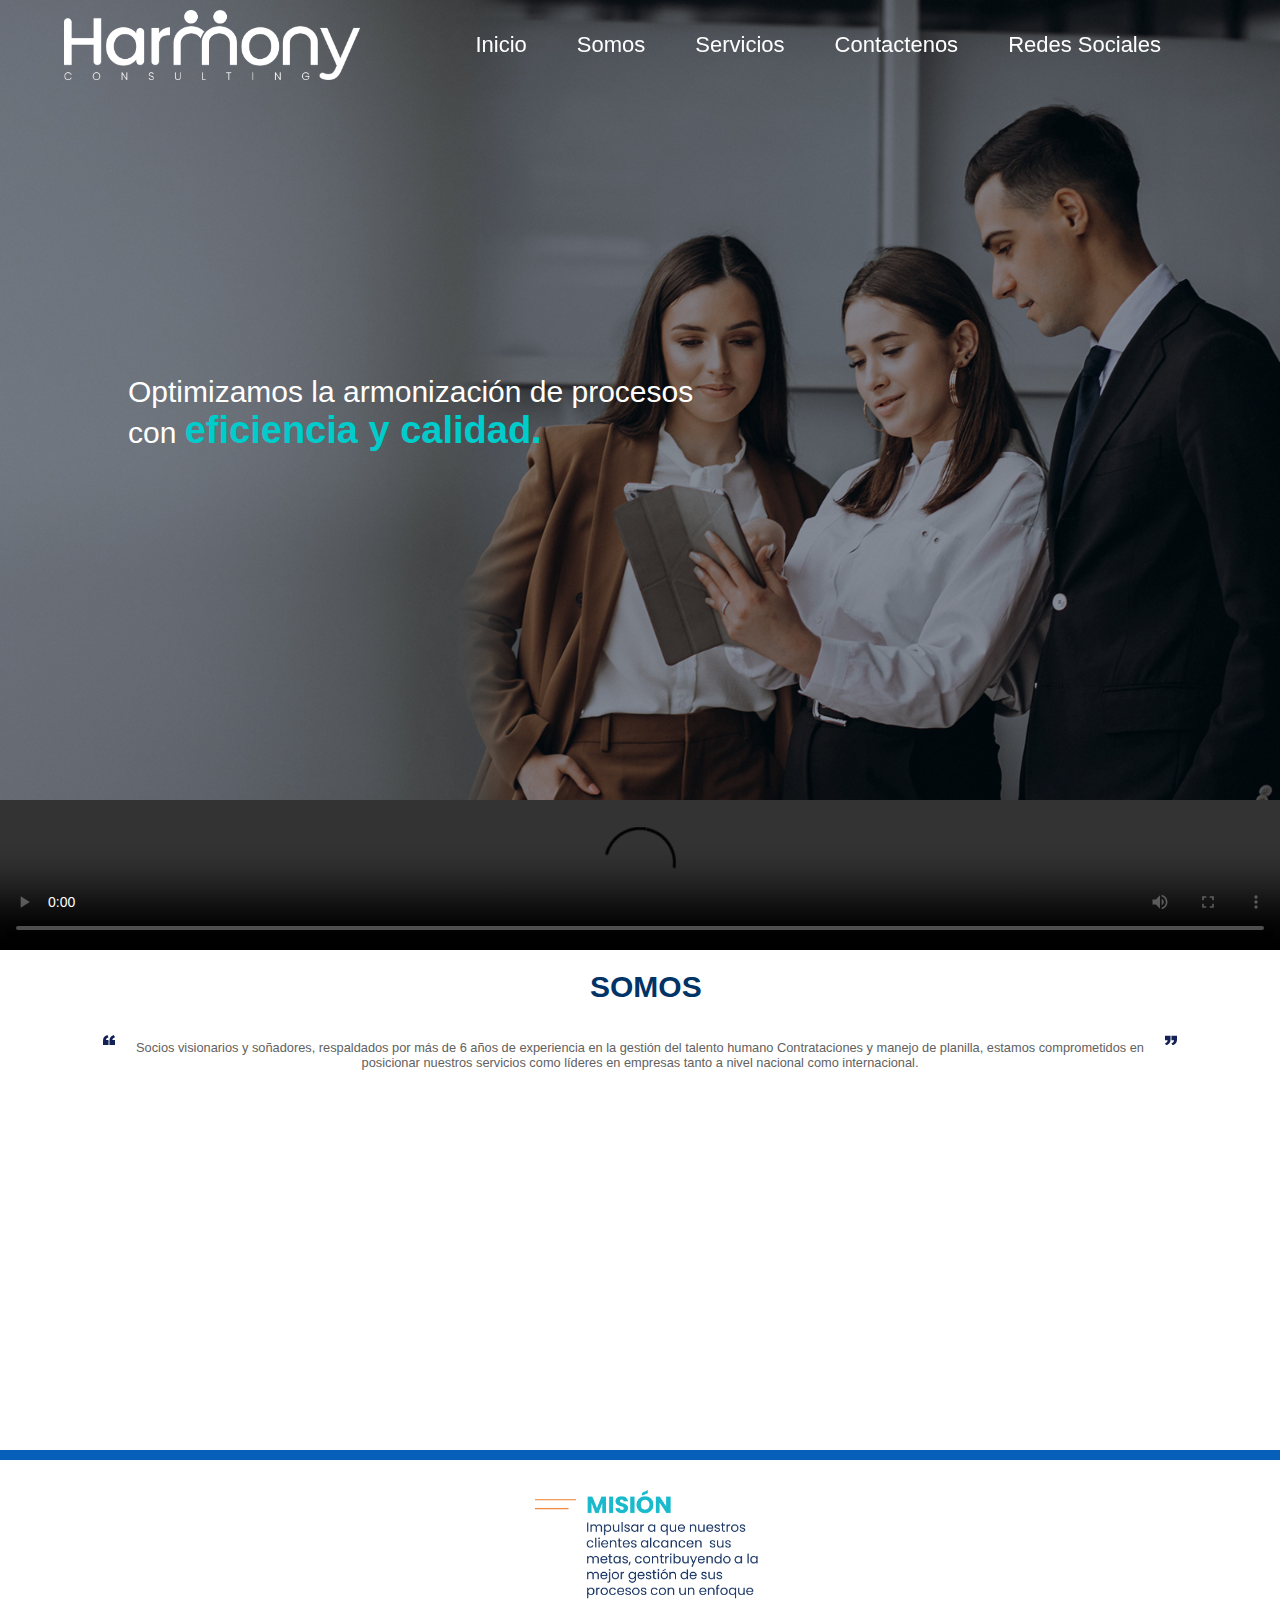
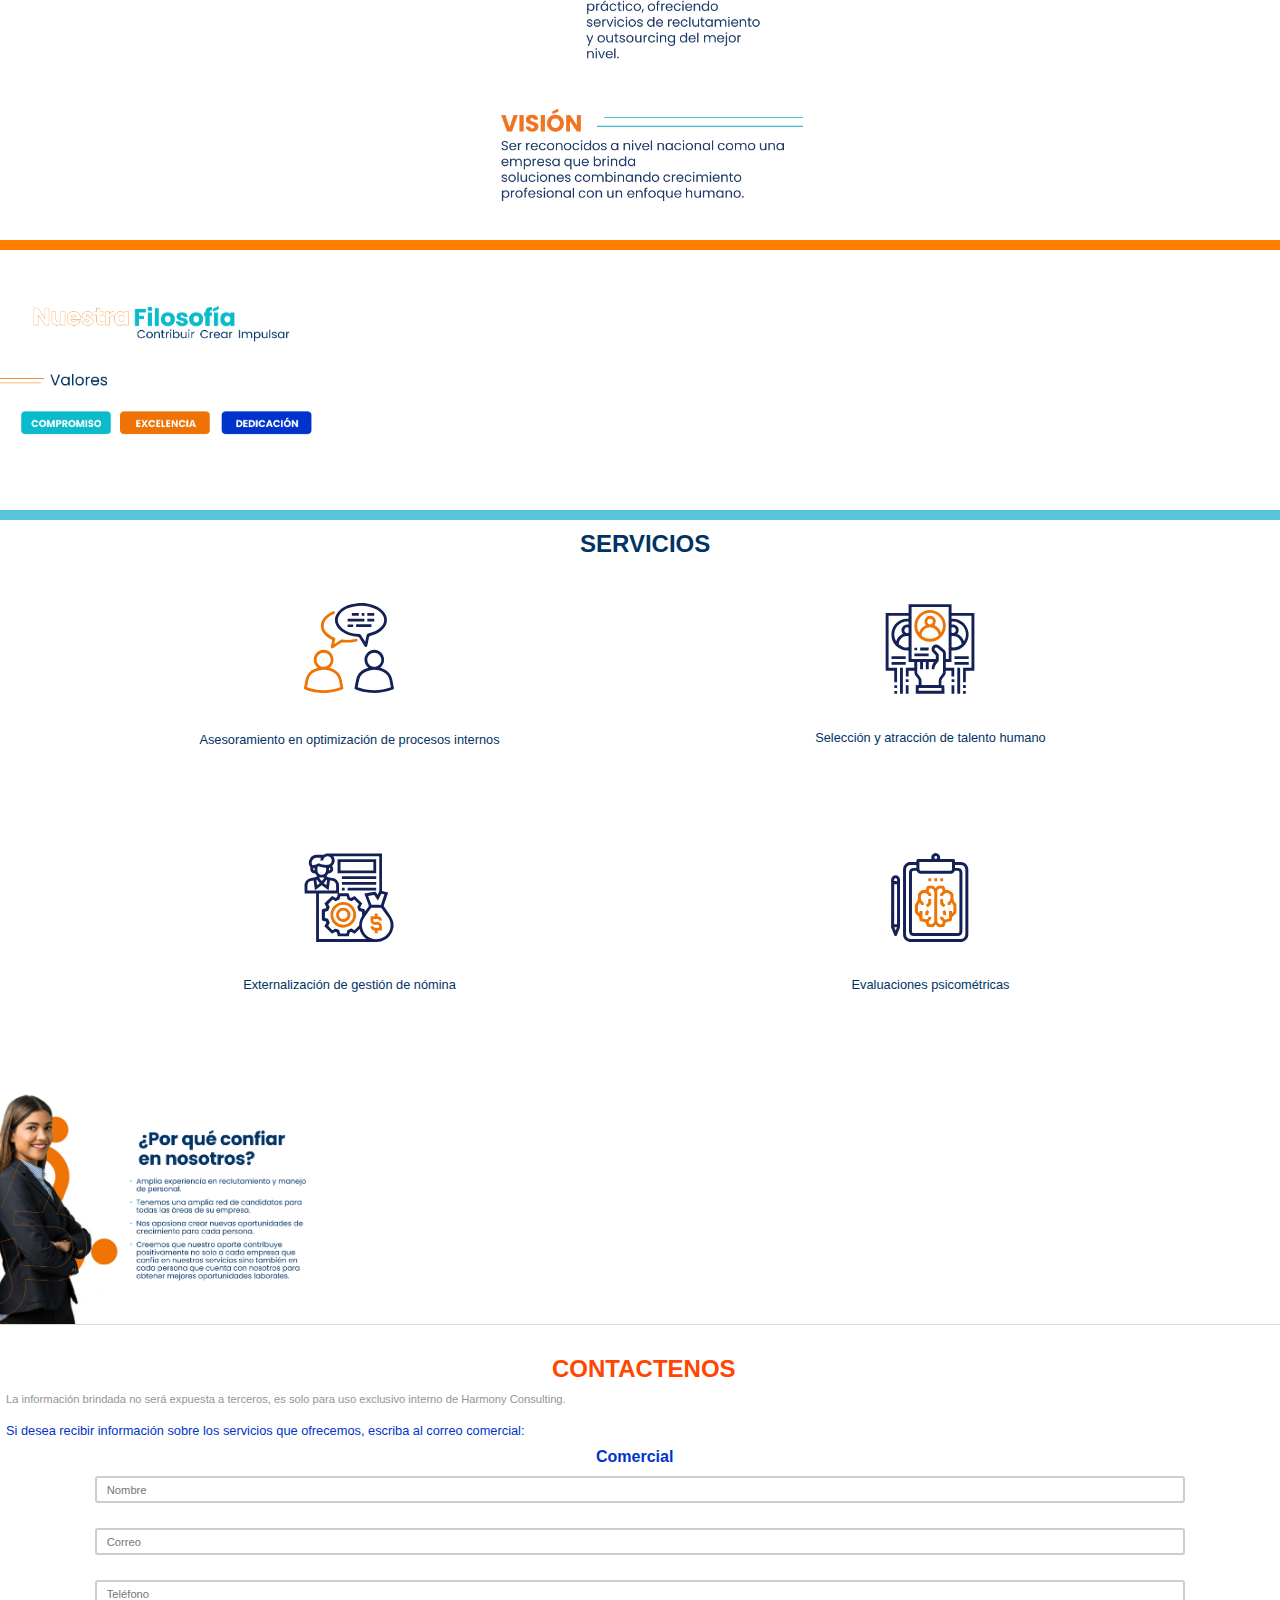
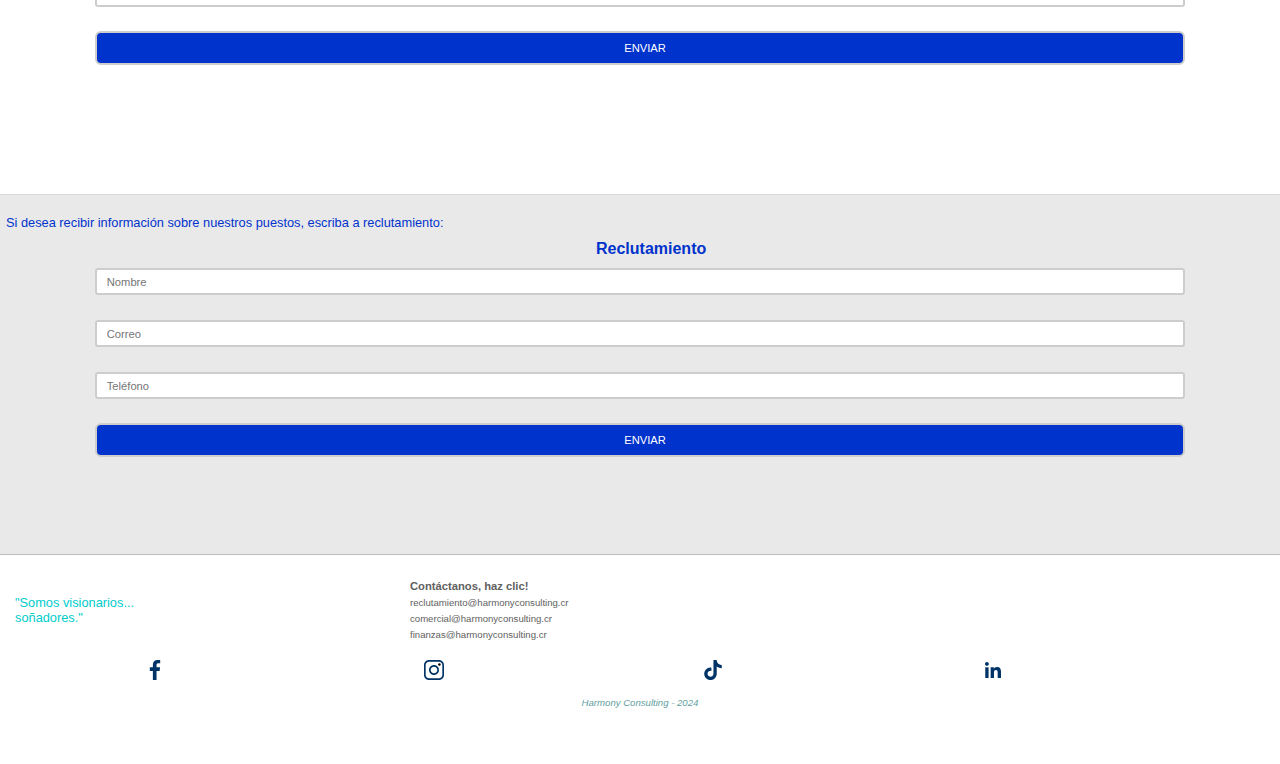
==== index.html @ 9d4e80e6 "320px done" ====
<!DOCTYPE html>
<html lang="es">
<head>
     <meta charset="UTF-8">
     <meta name="viewport" content="width=device-width, initial-scale=1.0">

     <link rel="stylesheet" type="text/css" href="./styles.css">
     
     <link rel="shortcut icon" href="./images/icon_color.png" />

     <title>Harmony Consulting</title>
</head>
<body>

     <header>
          <img src="./images/logo_white.png" class="logo" alt="logo">
          <input type="checkbox" id="menu" onclick="clickItem()">
          <label for="menu">
               <img src="./svg/menu_white.svg" class="menu-icon" onclick="clickItem()">
          </label>
          <ul id="menu_items"" class="menu">
               <a class="ref" href="#banner" onclick="toggle()">
                    <li class="item">Inicio</li>
               </a>
               
               <a class="ref" href="#we_are" onclick="toggle()">
                    <li class="item">Somos</li>
               </a>

               <a class="ref" href="#services" onclick="toggle()">
                    <li class="item">Servicios</li>
               </a>

               <a class="ref" href="#contact_us" onclick="toggle()">
                    <li class="item">Contactenos</li>
               </a>

               <a class="ref" href="#footer" onclick="toggle()">
                    <li class="item">Redes Sociales</li>
               </a>
          </ul>
     </header>

     <!-- ------------------------------------------------------------------------------------------ -->

     <section id="banner">
          <div class="banner">
               <p class="banner_text">
                    Optimizamos la armonización de procesos con 
                    <span>eficiencia y calidad.</span>
               </p>
          </div>
     </section>

     <!-- ------------------------------------------------------------------------------------------ -->

     <section id="video">
          <video width="100%" controls>
          <source src="./images/video.mp4" type="video/mp4">
          Your browser does not support HTML video.
          </video>
     </section>

     <!-- ------------------------------------------------------------------------------------------ -->

     <section id="we_are">
          <h2>SOMOS</h2>
          
          <div class="container_up">
               <img class="logo" src="./images/icon_color.png" alt="harmony_logo">
               <img src="./svg/quotes.svg" class="quote1">
               <div class="we_are_text">
                    <p>
                         Socios visionarios y soñadores, respaldados por más de 6 años
                         de experiencia en la gestión del talento humano Contrataciones y manejo 
                         de planilla, estamos comprometidos en posicionar nuestros servicios como 
                         líderes en empresas tanto a nivel nacional como internacional.
                    </p>
               </div>
               <img src="./svg/quotes.svg" class="quote2">
          </div>
          <div class="container_down">
               <img src="./images/happy_girl.png">
          </div>
     </section>

     <!-- ------------------------------------------------------------------------------------------ -->

     <section id="mission_vision">
          <div id="mission"></div>
          <div id="vision"></div>
     </section>

     <!-- ------------------------------------------------------------------------------------------ -->

     <section id="nuestra_filosofia">
          <div>
          </div>
     </section>

    <!-- ------------------------------------------------------------------------------------------ -->

     <section id="services">
          <h2>SERVICIOS</h2>
          <div class="service_container">
               <div class="service">
                    <div style="margin: auto;">
                         <img src="./svg/asesoramiento.svg" alt="asesoramiento">
                    </div>
                    <p>Asesoramiento en optimización de procesos internos</p>
               </div>
               <div class="service">
                    <img src="./svg/seleccion.svg" alt="seleccion">
                    <p>Selección y atracción de talento humano</p>
               </div>
               <div class="service">
                    <img src="./svg/nomina.svg" alt="nomina">
                    <p>Externalización de gestión de nómina</p>
               </div>
               <div class="service">
                    <img src="./svg/evaluacion.svg" alt="evaluacion">
                    <p>Evaluaciones psicométricas</p>
               </div>
          </div>
     </section>

     <!-- ------------------------------------------------------------------------------------------ -->

     <section >
          <div id="porque_confiar">
          </div>
     </section>

     <!-- ------------------------------------------------------------------------------------------ -->

    <section id="contact_us" style="background-color: white;">
          <h2>CONTACTENOS</h2>
          <p class="privacy_info">
               La información brindada no será expuesta a terceros, 
               es solo para uso exclusivo interno de Harmony Consulting.
          </p>
          <br>

          <p>
               Si desea recibir información sobre los servicios que ofrecemos, escriba al correo comercial:
          </p>

          <h4>Comercial</h4>

          <!-- comercial -->
          <form action="">
               <div class="form_inputs">
                    <div>
                         <input class="data" type="text" id="name" placeholder="Nombre" size="35" required oninvalid="this.setCustomValidity('Su nombre completo es requerido')"
                         oninput="this.setCustomValidity('')"/>
                    </div>
                    <div style="margin-top: 25px;">
                         <input class="data" type="email" id="email" placeholder="Correo" size="35" required oninvalid="this.setCustomValidity('Su correo es requerido')"
                         oninput="this.setCustomValidity('')"/>
                    </div>
                    <div style="margin-top: 25px;">
                         <input class="data" type="tel" id="phone" placeholder="Teléfono" size="35" required oninvalid="this.setCustomValidity('Su telefono es requerido')"
                         oninput="this.setCustomValidity('')"/>
                    </div>
               </div>
               <input type="submit" value="ENVIAR" class="button">
          </form>
     </section>

     <section id="contact_us" style="height: 360px;">

          <p>
               Si desea recibir información sobre nuestros puestos, escriba a reclutamiento:
          </p>

          <h4>Reclutamiento</h4>
          
          <!-- reclutamiento -->
          <form action="">
               <div class="form_inputs">
                    <div>
                         <input class="data" type="text" id="name" placeholder="Nombre" size="35" required oninvalid="this.setCustomValidity('Su nombre completo es requerido')"
                         oninput="this.setCustomValidity('')"/>
                    </div>
                    <div style="margin-top: 25px;">
                         <input class="data" type="email" id="email" placeholder="Correo" size="35" required oninvalid="this.setCustomValidity('Su correo es requerido')"
                         oninput="this.setCustomValidity('')"/>
                    </div>
                    <div style="margin-top: 25px;">
                         <input class="data" type="tel" id="phone" placeholder="Teléfono" size="35" required oninvalid="this.setCustomValidity('Su telefono es requerido')"
                         oninput="this.setCustomValidity('')"/>
                    </div>
               </div>
               <input type="submit" value="ENVIAR" class="button">
          </form>
     </section>

     <!-- ------------------------------------------------------------------------------------------ -->

     <footer id="footer">
          <div class="footer_container">
               
               <div class="footer_section">
                    <p>"Somos visionarios...</p>
                    <p>soñadores."</p>
               </div>
               <div class="footer_section">
                    <h3>Contáctanos, haz clic!</h3>
                    <div>
                         <a href="mailto:reclutamiento@harmonyconsulting.cr">reclutamiento@harmonyconsulting.cr</a>
                    </div>
                    <div>
                         <a href="mailto:comercial@harmonyconsulting.cr">comercial@harmonyconsulting.cr</a>
                    </div>
                    <div>
                         <a href="mailto:finanzas@harmonyconsulting.cr">finanzas@harmonyconsulting.cr</a>
                    </div>
               </div>
               <div class="footer_social">
                    <a href="https://www.facebook.com" target="_blank">
                         <img src="svg/facebook.svg" alt="facebook">
                    </a>
                    <a href="https://www.instagram.com" target="_blank">
                         <img src="svg/instagram.svg" alt="facebook">
                    </a>
                    <a href="https://www.tiktok.com" target="_blank">
                         <img src="svg/tik-tok.svg" alt="facebook">
                    </a>
                    <a href="https://www.linkedin.com" target="_blank">
                         <img src="svg/linkedin.svg" alt="facebook">
                    </a>
               </div>
               
          </div>
          <div class="end_of_line">
               <p>Harmony Consulting - 2024</p>
          </div>
     </footer>
     






     <script>
          window.addEventListener("scroll", function(){
              const header = document.querySelector("header");
              header.classList.toggle("down", window.scrollY > 0);
          })


          function clickItem(){
               const menu = document.getElementById('menu'),
               menuItems = document.getElementById('menu_items');

               menu.addEventListener("click", function(){
                    menuItems.classList.toggle("active");
               })
          }

          function toggle(){
               const ref = document.querySelectorAll('.ref');
               const menuItems = document.getElementById('menu_items');

               for (var i = 0 ; i < ref.length; i++) {
                    ref[i].addEventListener("click", function(){
                    menuItems.classList.remove("active");
               })
               }
          }
      </script>
     
</body>
</html>
---- styles.css ----
*{
     margin: 0;
     padding: 0;
     list-style: none;
     box-sizing: border-box;
     font-family: "Poppins", sans-serif;
}

body {
     max-width: 1920px;
     margin: auto;
}

header{
     width: 100%;
     position: fixed;
     top: 0;
     left: 0;
     display: flex;
     justify-content: space-between;
     align-items: center;
     padding: 0 5%;
     height: 75px;
     transition: 0.3s;
     z-index: 10;
}

header.down{
     background-color: rgba(35, 35, 35, 0.90);
     box-shadow: 0px 0px 16px #434343;
}

a:link,
a:visited,
a:focus,
a:hover,
a:active {
     text-decoration: none;
     color: unset;
}

.logo{
     height: 40px;
}

#menu {
     display: none;
}

.menu{
     padding: 30px;
     margin: 0;
     position: absolute;
     top: 100%;
     left: 0;
     right: 0;
     background-color: rgb(49 49 49 / 88%);
     display: none;
}

.item{
     margin: 0 15px;
     font-size: 18px;
     font-weight: 300;
     cursor: pointer;
     color: #ffffff;
     margin: 0 0 18px 0;
     width: 100%;
}

.item:hover{
     color: orangered;
}

.menu-icon{
     width: 25px;
}

label{
     display: initial;
}

.active{
     display: initial;
}

/* #menu:checked ~ .menu{
     display: initial;
} */



/* --------------------------------------------------------------------- */

#banner{
     background-image: url(./images/people-working.jpg);
     background-size: cover;
     background-repeat: no-repeat;
     width: 100%;
     height: 600px;
     background-position: 35%;
}

.banner{
     margin-top: 270px;
     margin-left: 10%;
     display: inline-flex;
     width: 250px;

}

.banner_text{
     color: #fff;
     font-size: 17px;
}

.banner_text span{
     color: #00cccc;
     font-size: 19px;
     font-weight: bold;
}


/* --------------------------------------------------------------------- */

#we_are {
     display: inline-block;
     position: relative;
     height: 600px;
}

#we_are h2{
     margin: 10px auto;
     width: 100px;
     color: #003366;
     font-weight: bold;
}

#we_are .container_up{
     width: 100%;
     justify-content: center;
     display: flex;
     position: relative;
     top: 2%;
}

#we_are .container_up p{
     font-size: 0.8rem;
     color: #616161;
     padding: 5px;
     text-align: center;

}

#we_are .container_up img{
     width: 12px;
     align-self: flex-start;
}

#we_are .container_up .logo{
     width: 260px;
     height: 260px;
     position: absolute;
     top: 20%;
     z-index: -1;
     opacity: 0.2;
}

#we_are .container_down img{
     width: 100%;
     bottom: 0;
     position: absolute;
     z-index: -1;
}

.we_are_text{
     top: 10%;
     width: 82%;
     display: inline-flex;
}

.quote2{
     transform: rotate(180deg);
}

/* --------------------------------------------------------------------- */

#mission_vision{
     border-top: 10px solid #065fb9;
     border-bottom: 10px solid #ff8000;
}

#mission{
     background-image: url(./images/mision_vision.png);
     background-size: 595px;
     background-position-x: 30px;
     background-position-y: -40px;
     background-repeat: no-repeat;
     width: 270px;
     height: 200px;
     margin: auto;
}

#vision{
     background-image: url(./images/mision_vision.png);
     background-size: 595px;
     background-position-x: right;
     background-position-y: -100px;
     background-repeat: no-repeat;
     width: 325px;
     height: 180px;
     margin: auto;
}

/* --------------------------------------------------------------------- */

#nuestra_filosofia{
     height: 270px;
     padding-top: 35px;
     border-bottom: 10px solid #59c3db;
}

#nuestra_filosofia div{
     background-image: url(./images/nuestra_filosofia.png);
     background-size: 350px;
     background-position-x: -10px;
     background-repeat: no-repeat;
     width: 100%;
     height: 195px;
     padding: 70px 20px 0px 20px;
}

/* --------------------------------------------------------------------- */

#video{
     display: flex;
}


/* --------------------------------------------------------------------- */

#services{
     background-color: #ffffff;
     height: 550px;
}

#services h2{
     margin: 10px auto;
     width: 120px;
     color: #003366;
     font-weight: bold;
}

.service_container{
     width: 90%;
     height: 90%;
     margin: auto;
     display: flex;
     flex-wrap: wrap;
     column-gap: 10px;
}

.service{
     width: 48%;
     display: grid;
     justify-content: center;
     float: left;
     margin: 0 auto;
}

.service img{
     width: 90px;
     align-self: center;
     margin: auto;
}

.service p{
     text-align: center;
     color: #003366;
     font-size: 0.8rem;
}

/* --------------------------------------------------------------------- */

#porque_confiar{
     background-image: url(./images/porque_confiar.png);
     background-size: 435px;
     background-position-x: -100px;
     background-repeat: no-repeat;
     width: 100%;
     height: 244px;
}

/* --------------------------------------------------------------------- */

#contact_us{
     width: 100%;
     height: 470px;
     background-color: #eae9e9;
     padding: 20px 6px;
     border-top: 1px solid #d9d9d9;
}


#contact_us h2{
     margin: 10px auto;
     width: 176px;
     color: orangered;
     font-weight: bold;
}

#contact_us h4{
     margin: auto;
     width: 88px;
     color: #0033cc;
     font-weight: bold;
     margin-top: 10px;
}

#contact_us form{
     width: 86%;
     height: 400px;
     margin: auto;
     margin-top: 10px;
}

.form_inputs{
     height: 155px;
}

#contact_us input{
     font-size: 0.7rem;
     padding-left: 10px;
     border-style: double;
     border-color: #cdcdcd;
     border-radius: 3px;
     width: 100%;
     height: 27px;
}

#contact_us .button{
     background-color: #0033cc;
     color: #fff;
     height: 34px;
     border-radius: 6px;
}

#contact_us .button:hover{
     background-color: #012695;
}

#contact_us .privacy_info{
     color: #949494;
     font-size: 0.7rem;
}

#contact_us p{
     color: #0033cc;
     display: flex;
     width: 100%;
     text-align: center;
     margin: auto;
     font-size: 0.8rem;
}



/* --------------------------------------------------------------------- */
footer{
     width: 100%;
     height: 210px;
     background-color: #ffffff;
     color: #616161;font-size: 0.6rem;
     padding: 25px 15px;
     border-top: 1px solid #bdbdbd;
}

.footer_container{
     display: grid;
     grid-template-columns: 30% 70%;
     gap: 20px;

}

.footer_section{
     text-align: left;
     width: 100%;
     margin: auto;
}

.footer_section div{
     margin-top: 5px;
}

.footer_section p {
     font-size: 0.8rem;
     color: #00cccc;
}

.footer_social{
     grid-column-start: 1;
     grid-column-end: 3;
     display: grid;
     grid-template-columns: repeat(4, 22%);
}

.footer_social a{
     margin: auto;
}

.footer_social img{
     width: 20px;
}

.end_of_line{
     margin: auto;
     width: 100%;
     justify-content: center;
     display: flex;
     margin-top: 15px;
     font-style: italic;
     color: cadetblue;
}






/* --------------------------------------------------------------------- */
@media screen and (min-width:420px){
}


/* --------------------------------------------------------------------- */
@media screen and (min-width:610px){
     #banner{
          height: 450px;
          background-position: 20%;
     }

     .banner{
          margin-top: 240px;
          width: 330px;
     }

     .banner_text{
          font-size: 22px;
     }
     
     .banner_text span{
          font-size: 26px;
     }
}

/* --------------------------------------------------------------------- */
@media screen and (min-width:900px){

     header{
          height: 90px;
     }

     label{
          cursor: pointer;
          display: none;
     }

     .menu{
          display: flex;
          position: initial;
          background-color: transparent;
     }

     .item{
          margin: 0px 25px;
     }

     #banner{
          height: 800px;
          background-position: 20%;
     }

     .banner{
          margin-top: 375px;
          width: 608px;
     }

     .banner_text{
          font-size: 30px;
     }
     
     .banner_text span{
          font-size: 38px;
     }

     /* --------------------------------------------------------------------- */
     #we_are{
          width: 100%;
          height: 500px;
          background-color: #ffffff;
     }
     
     #we_are h2{
          height: 45px;
          margin-top: 20px;
          font-size: 30px;
     }
     
     #we_are .container_left{
          background-image: url(./images/icon_color.png);
          background-repeat: no-repeat;
          background-size: 450px;
          width: 50%;
          height: 100%;
          background-position-x: center;
          background-position-y: 100px;
          float: left;
     }
     
     #we_are .container_left img{
          width: 600px;
          margin-left: 330px;
     }
     
     #we_are .container_right{
          width: 40%;
          float: right;
          margin-top: 155px;
     }
     
    

}

/* --------------------------------------------------------------------- */
@media (min-width:1132px) {
     header{
          height: 90px;
     }

     .logo{
          height: 70px;
     }

     .item{
          font-size: 22px;
     }
}
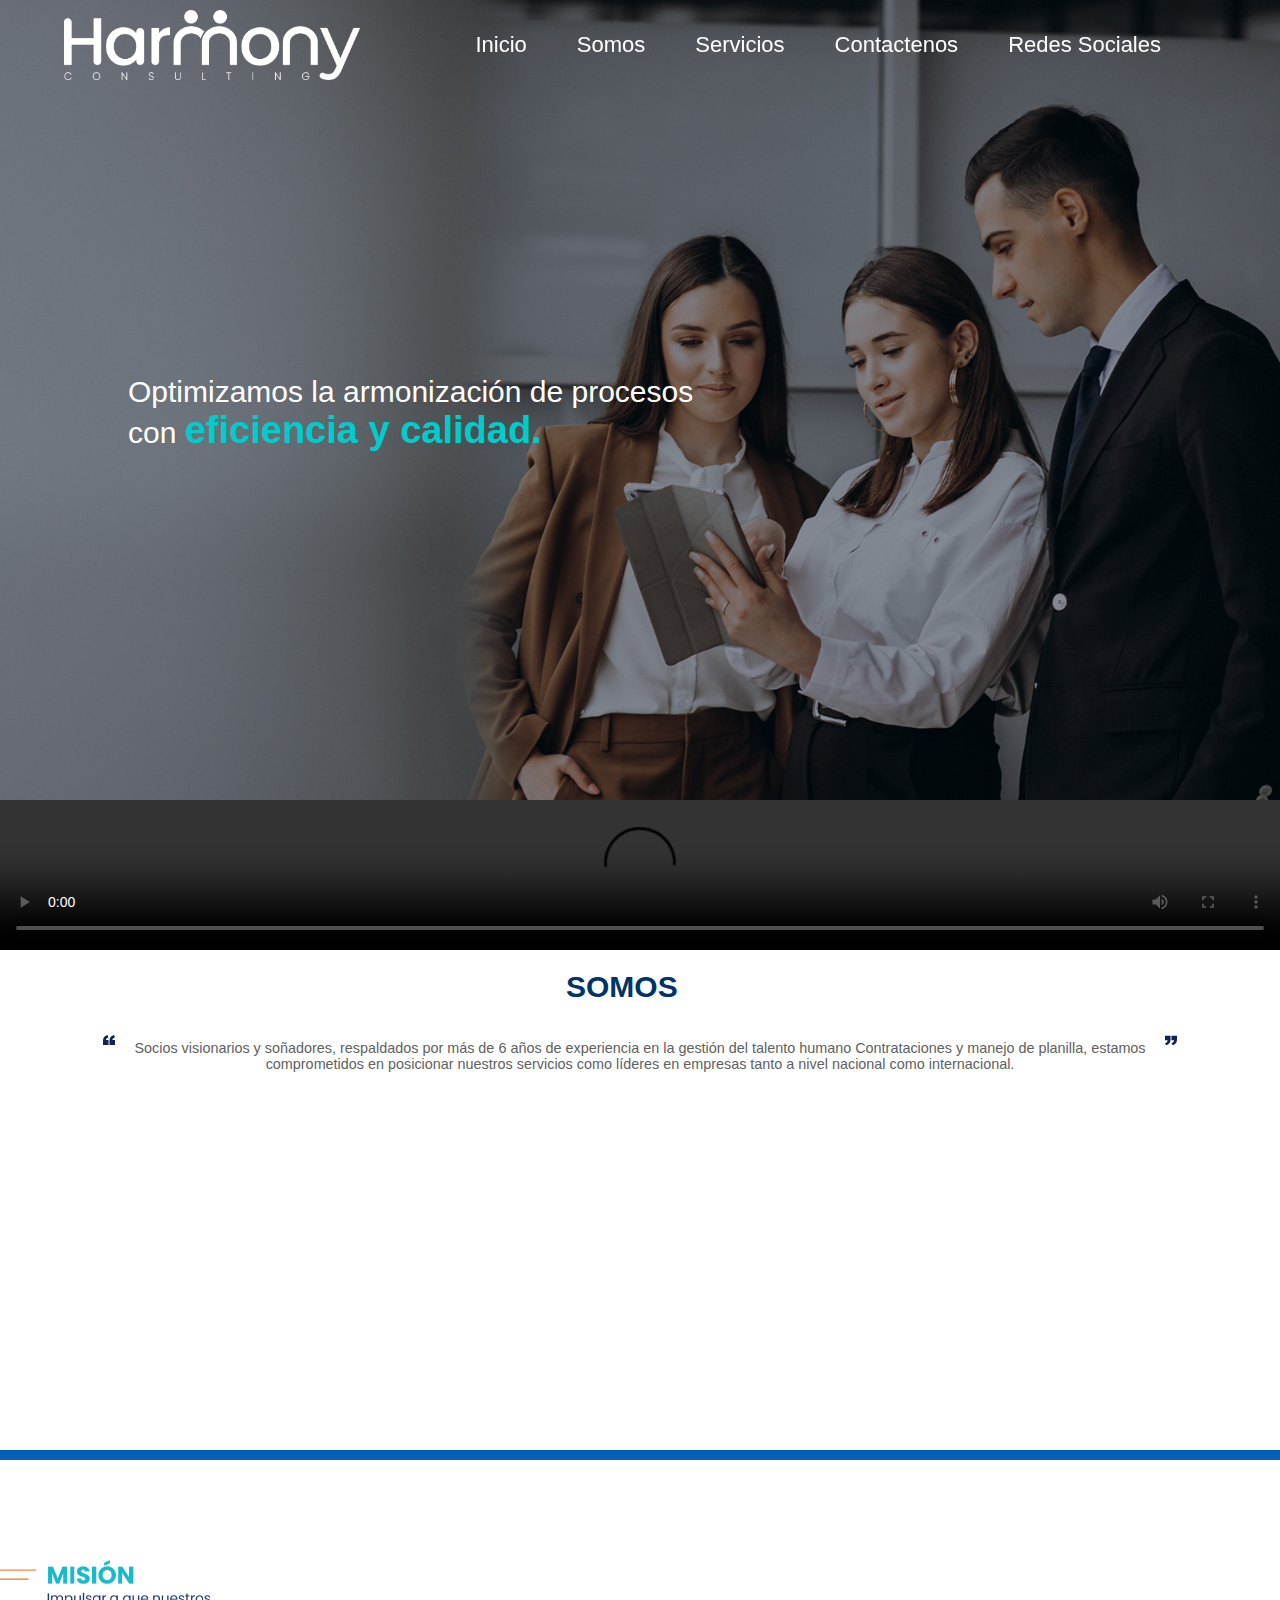
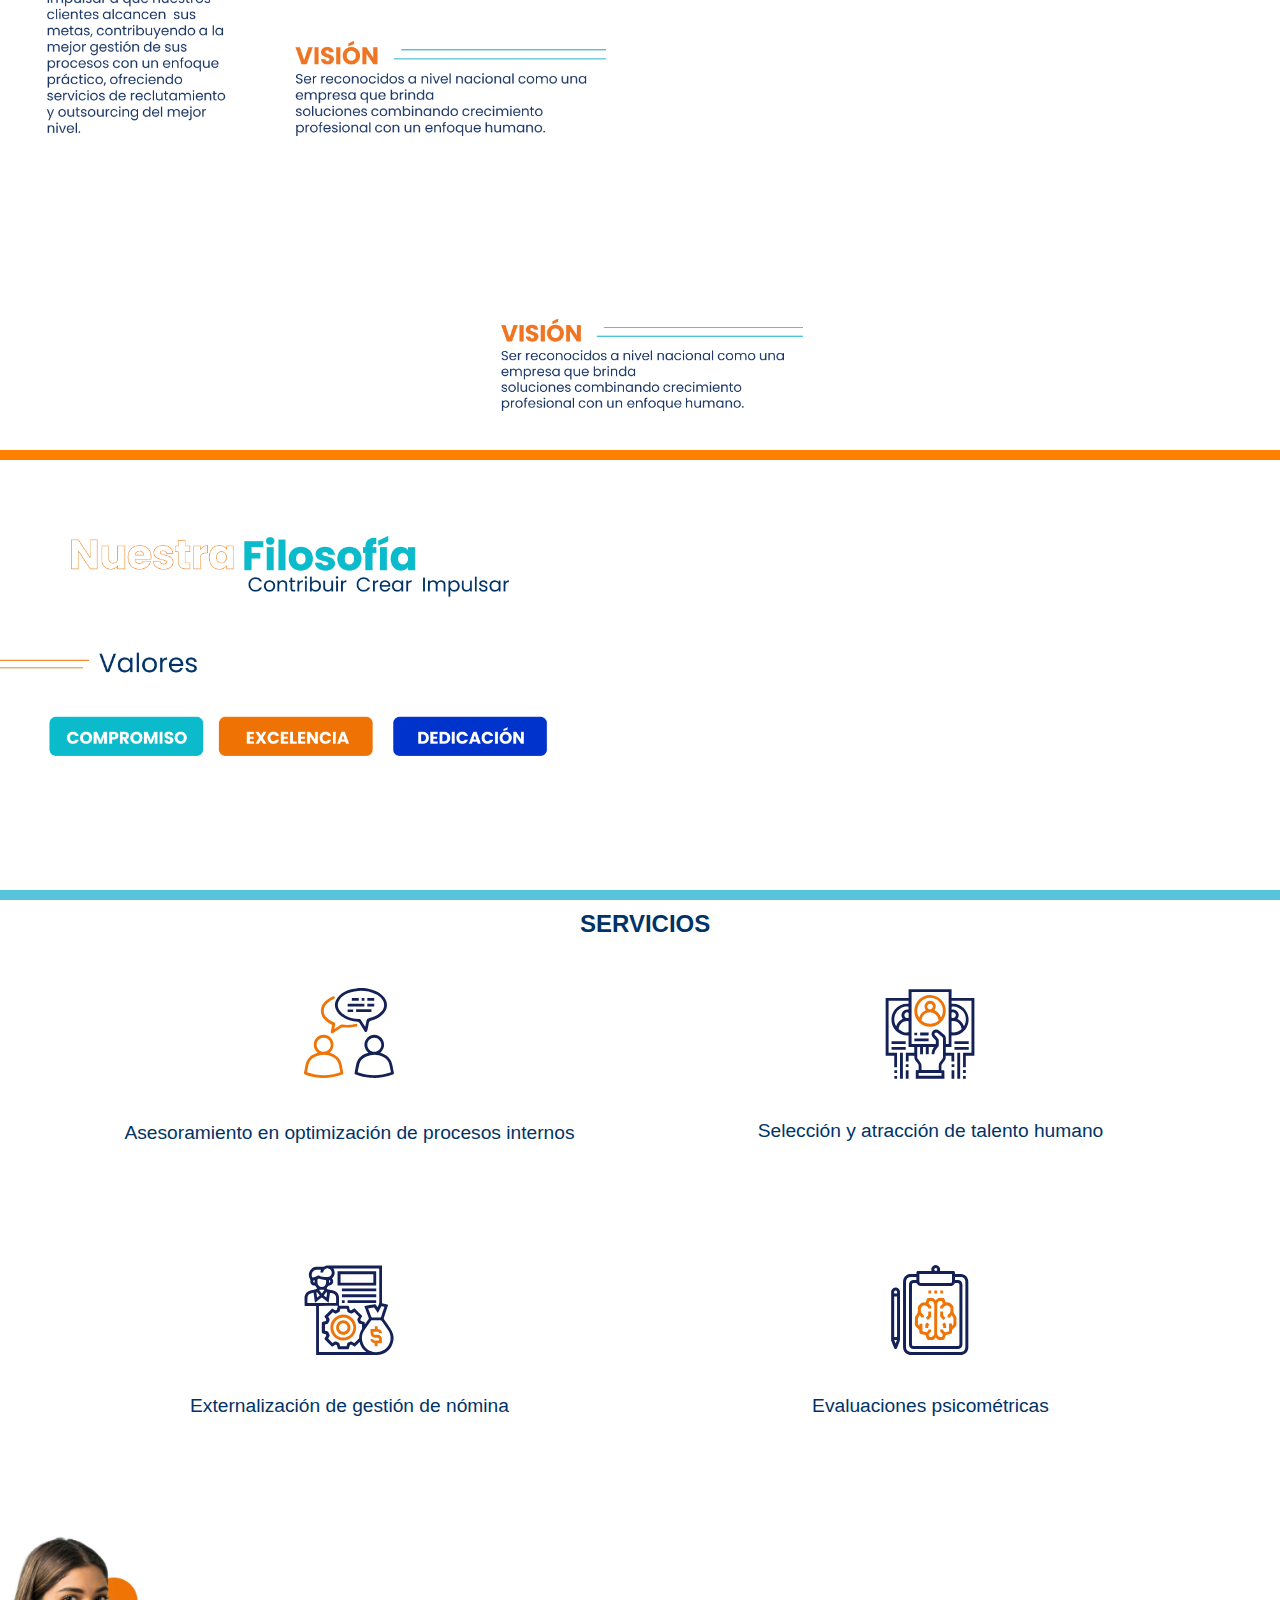
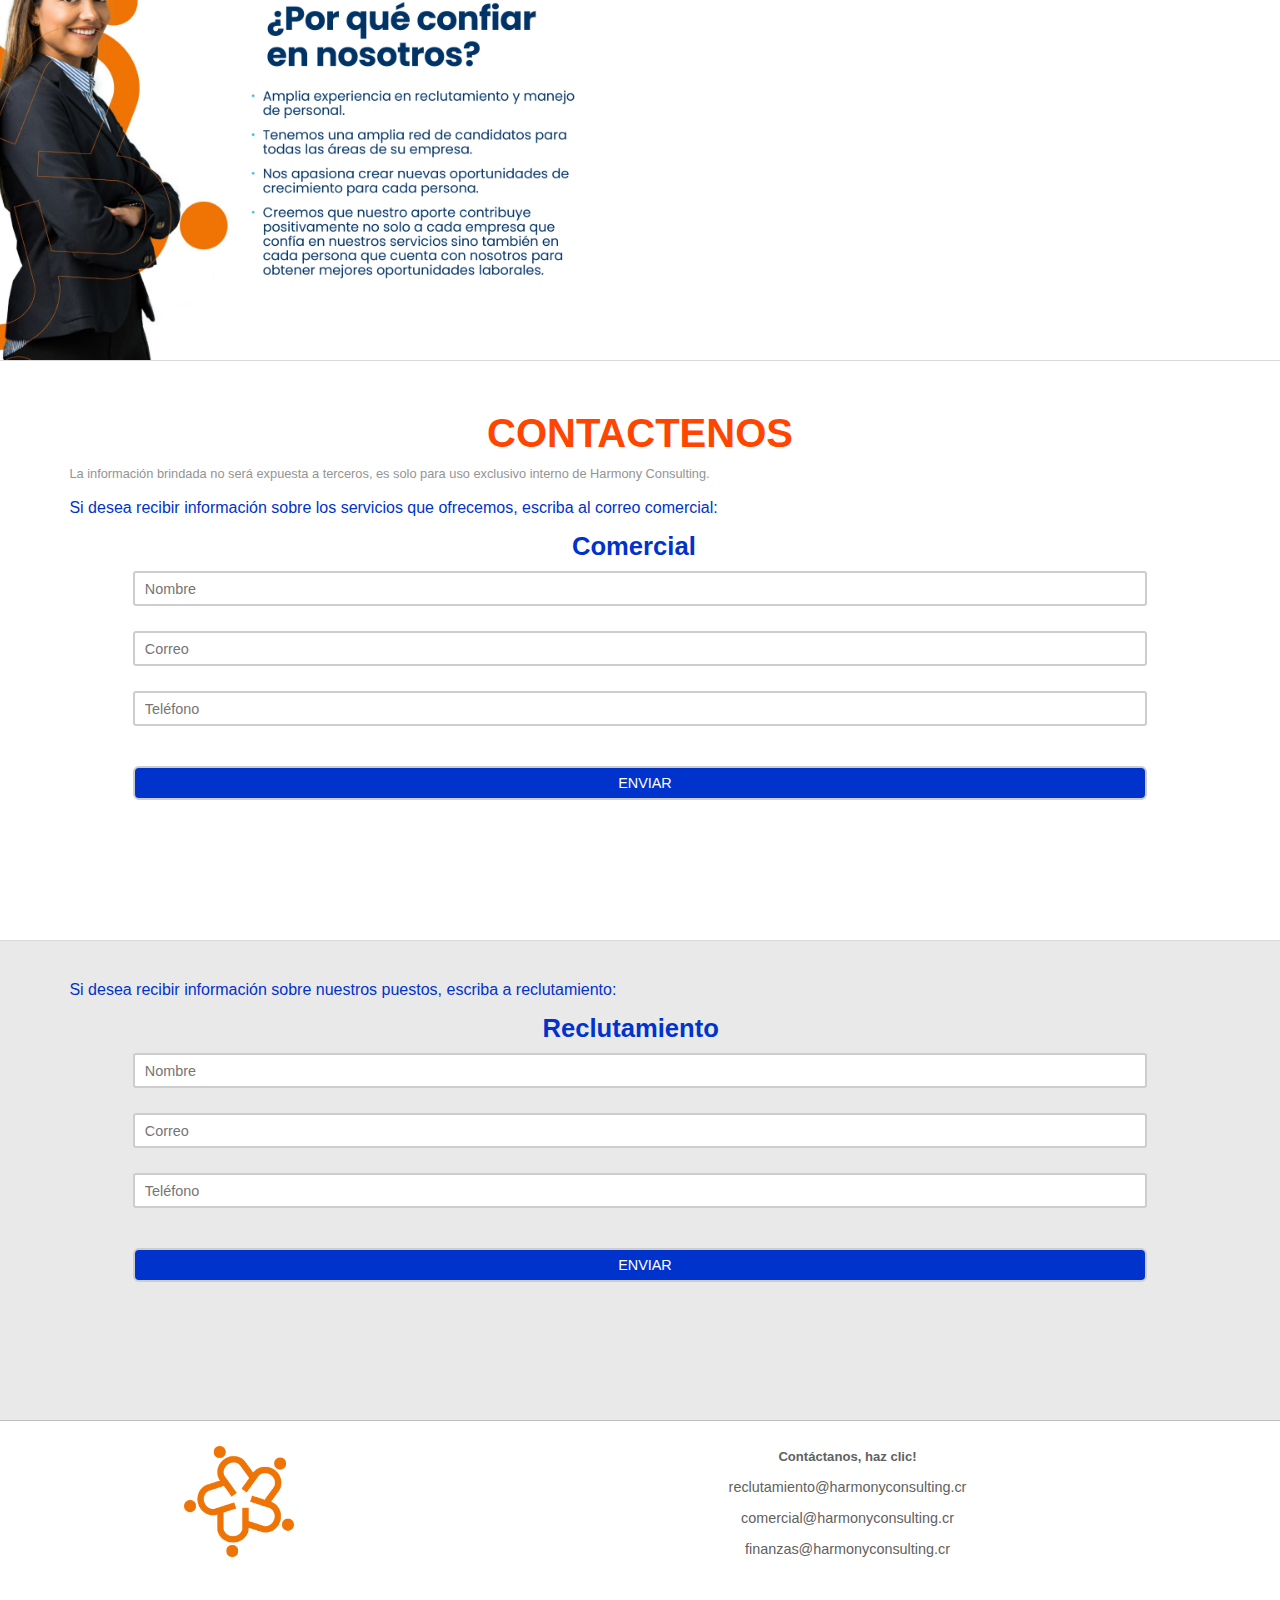
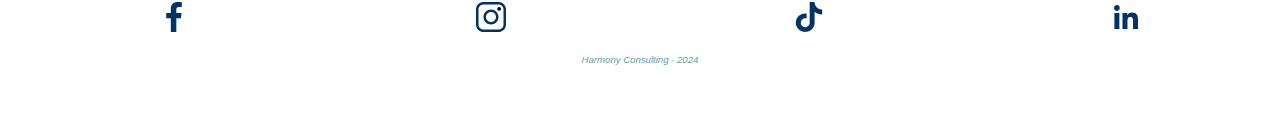
==== commit 99e0f56c: "610px done" ====
--- a/index.html
+++ b/index.html
@@ -133,7 +133,7 @@
 
      <!-- ------------------------------------------------------------------------------------------ -->
 
-    <section id="contact_us" style="background-color: white;">
+    <section id="contact_us" class="contact1">
           <h2>CONTACTENOS</h2>
           <p class="privacy_info">
                La información brindada no será expuesta a terceros, 
@@ -145,7 +145,7 @@
                Si desea recibir información sobre los servicios que ofrecemos, escriba al correo comercial:
           </p>
 
-          <h4>Comercial</h4>
+          <h4 class="comercial">Comercial</h4>
 
           <!-- comercial -->
           <form action="">
@@ -167,13 +167,13 @@
           </form>
      </section>
 
-     <section id="contact_us" style="height: 360px;">
+     <section id="contact_us" class="contact2">
 
           <p>
                Si desea recibir información sobre nuestros puestos, escriba a reclutamiento:
           </p>
 
-          <h4>Reclutamiento</h4>
+          <h4 class="reclutamiento">Reclutamiento</h4>
           
           <!-- reclutamiento -->
           <form action="">
@@ -200,9 +200,8 @@
      <footer id="footer">
           <div class="footer_container">
                
-               <div class="footer_section">
-                    <p>"Somos visionarios...</p>
-                    <p>soñadores."</p>
+               <div id="icon" class="footer_section">
+                    <img src="./images/icon_color.png" alt="">
                </div>
                <div class="footer_section">
                     <h3>Contáctanos, haz clic!</h3>
@@ -238,10 +237,9 @@
      </footer>
      
 
-
-
-
-
+     <!-- ------------------------------------------------------------------------------------------ -->
+     <!-- ------------------------------------------------------------------------------------------ -->
+     <!-- ------------------------------------------------------------------------------------------ -->
 
      <script>
           window.addEventListener("scroll", function(){
@@ -260,14 +258,9 @@
           }
 
           function toggle(){
-               const ref = document.querySelectorAll('.ref');
                const menuItems = document.getElementById('menu_items');
 
-               for (var i = 0 ; i < ref.length; i++) {
-                    ref[i].addEventListener("click", function(){
-                    menuItems.classList.remove("active");
-               })
-               }
+               menuItems.classList.remove("active");
           }
       </script>
      
--- a/styles.css
+++ b/styles.css
@@ -103,21 +103,21 @@
 }
 
 .banner{
-     margin-top: 270px;
+     margin-top: 318px;
      margin-left: 10%;
      display: inline-flex;
-     width: 250px;
+     width: 265px;
 
 }
 
 .banner_text{
      color: #fff;
-     font-size: 17px;
+     font-size: 1.2rem;
 }
 
 .banner_text span{
      color: #00cccc;
-     font-size: 19px;
+     font-size: 1.3rem;
      font-weight: bold;
 }
 
@@ -146,7 +146,7 @@
 }
 
 #we_are .container_up p{
-     font-size: 0.8rem;
+     font-size: 0.9rem;
      color: #616161;
      padding: 5px;
      text-align: center;
@@ -182,6 +182,12 @@
 
 .quote2{
      transform: rotate(180deg);
+}
+
+/* --------------------------------------------------------------------- */
+
+#video{
+     display: flex;
 }
 
 /* --------------------------------------------------------------------- */
@@ -216,8 +222,8 @@
 /* --------------------------------------------------------------------- */
 
 #nuestra_filosofia{
-     height: 270px;
-     padding-top: 35px;
+     height: 300px;
+     padding-top: 50px;
      border-bottom: 10px solid #59c3db;
 }
 
@@ -229,12 +235,6 @@
      width: 100%;
      height: 195px;
      padding: 70px 20px 0px 20px;
-}
-
-/* --------------------------------------------------------------------- */
-
-#video{
-     display: flex;
 }
 
 
@@ -278,15 +278,15 @@
 .service p{
      text-align: center;
      color: #003366;
-     font-size: 0.8rem;
+     font-size: 0.9rem;
 }
 
 /* --------------------------------------------------------------------- */
 
 #porque_confiar{
      background-image: url(./images/porque_confiar.png);
-     background-size: 435px;
-     background-position-x: -100px;
+     background-size: 460px;
+     background-position-x: -115px;
      background-repeat: no-repeat;
      width: 100%;
      height: 244px;
@@ -296,12 +296,20 @@
 
 #contact_us{
      width: 100%;
-     height: 470px;
+     border-top: 1px solid #d9d9d9;
+}
+
+.contact1{
+     height: 515px;
+     background-color: white;
+     padding: 30px 6px;
+}
+
+.contact2{
+     height: 400px;
      background-color: #eae9e9;
-     padding: 20px 6px;
-     border-top: 1px solid #d9d9d9;
-}
-
+     padding: 30px 6px;
+}
 
 #contact_us h2{
      margin: 10px auto;
@@ -318,11 +326,28 @@
      margin-top: 10px;
 }
 
+#contact_us .comercial{
+     width: 88px;
+}
+
+#contact_us .reclutamiento{
+     width: 122px;
+}
+
 #contact_us form{
      width: 86%;
      height: 400px;
      margin: auto;
      margin-top: 10px;
+}
+
+#contact_us p{
+     color: #0033cc;
+     display: flex;
+     width: 90%;
+     text-align: center;
+     margin: auto;
+     font-size: 0.8rem;
 }
 
 .form_inputs{
@@ -355,21 +380,12 @@
      font-size: 0.7rem;
 }
 
-#contact_us p{
-     color: #0033cc;
-     display: flex;
-     width: 100%;
-     text-align: center;
-     margin: auto;
-     font-size: 0.8rem;
-}
-
 
 
 /* --------------------------------------------------------------------- */
 footer{
      width: 100%;
-     height: 210px;
+     height: 260px;
      background-color: #ffffff;
      color: #616161;font-size: 0.6rem;
      padding: 25px 15px;
@@ -377,20 +393,25 @@
 }
 
 .footer_container{
-     display: grid;
-     grid-template-columns: 30% 70%;
-     gap: 20px;
-
+     margin-bottom: 20px;
+}
+
+#icon{
+     display: none;
 }
 
 .footer_section{
-     text-align: left;
-     width: 100%;
-     margin: auto;
+     text-align: center;
+     width: 100%;
+     margin: auto;
+     font-size: 0.7rem;
+     margin-bottom: 45px;
+
 }
 
 .footer_section div{
-     margin-top: 5px;
+     margin-top: 10px;
+     font-size: 0.8rem;
 }
 
 .footer_section p {
@@ -402,7 +423,7 @@
      grid-column-start: 1;
      grid-column-end: 3;
      display: grid;
-     grid-template-columns: repeat(4, 22%);
+     grid-template-columns: repeat(4, 25%);
 }
 
 .footer_social a{
@@ -429,7 +450,46 @@
 
 
 /* --------------------------------------------------------------------- */
-@media screen and (min-width:420px){
+@media screen and (min-width:410px){
+     #porque_confiar{
+          background-size: 540px;
+          background-position-y: -16px;
+          background-position-x: -118px;
+     }
+
+     #banner{
+          height: 700px;
+          background-position: 38%;
+     }
+
+     .banner{
+          margin-top: 370px;
+     }
+
+     #nuestra_filosofia{
+          padding-top: 40px;
+     }
+     
+     #nuestra_filosofia div{
+          background-size: 425px;
+          background-position-x: -4px;
+     }
+
+     #porque_confiar{
+          background-size: 570px;
+          background-position-x: -140px;
+          height: 304px;
+     }
+
+     .footer_container{
+          grid-template-columns: 42% 58%;
+     }
+
+     .footer_section p{
+          margin-left: 22px;
+
+     }
+
 }
 
 
@@ -452,6 +512,158 @@
      .banner_text span{
           font-size: 26px;
      }
+
+     /* --------------------------------------------------------------------- */
+
+     #we_are{
+          height: 780px;
+     }
+
+     #we_are h2{
+          width: 148px;
+          font-size: 2.5rem;
+          margin-top: 20px;
+     }
+
+     #we_are .container_up .logo{
+          width: 350px;
+          height: 350px;
+          top: 105%;
+          margin-top: 20px;
+     }
+
+     /* --------------------------------------------------------------------- */
+
+     #mission {
+          background-size: 612px;
+          background-position-y: 28px;
+          background-position-x: -6px;
+          height: 410px;
+          width: 100%;
+      }
+
+      /* --------------------------------------------------------------------- */
+
+     #nuestra_filosofia{
+          height: 440px;
+          width: 100%;
+     }
+
+     #nuestra_filosofia div{
+          background-size: 600px;
+          height: 100%;
+     }
+
+     /* --------------------------------------------------------------------- */
+
+     .service_container{
+          height: 550px;
+     }
+
+     .service p{
+          font-size: 1.2rem;
+     }
+
+     /* --------------------------------------------------------------------- */
+
+     #porque_confiar{
+          background-size: 800px;
+          background-position-x: -172px;
+          background-position-y: 50px;
+          height: 500px;
+     }
+
+     /* --------------------------------------------------------------------- */
+
+     #contact_us h2{
+          font-size: 2.5rem;
+          width: 306px;
+     }
+
+     #contact_us .privacy_info{
+          font-size: 0.8rem;
+     }
+
+     #contact_us{
+          padding: 40px 6px;
+     }
+
+     #contact_us h4{
+          margin: auto;
+          width: 134px;
+          margin-top: 15px;
+          font-size: 1.6rem;
+     }
+
+     #contact_us .comercial{
+          width: 136px;
+     }
+     
+     #contact_us .reclutamiento{
+          width: 195px;
+     }
+     
+     #contact_us form{
+          width: 80%;
+     }
+
+     #contact_us p{
+          font-size: 1rem;
+     }
+     
+     .form_inputs{
+          height: 195px;
+     }
+     
+     #contact_us input{
+          font-size: 0.9rem;
+          height: 35px;
+     }
+
+     .contact1{
+          height: 580px;
+     }
+
+     .contact2{
+          padding-top: 30px;
+          height: 480px;
+     }
+     
+     /* --------------------------------------------------------------------- */
+
+     #icon{
+          display: flex;
+          width: 10%;
+     }
+
+     #icon img{
+          width: 110px;
+
+     }
+
+     #footer{
+          height: 300px;
+     }
+
+     .footer_container{
+          display: grid;
+          grid-template-columns: 30% 70%;
+          gap: 20px;
+     }
+
+     .footer_section{
+          margin-bottom: 25px;
+     }
+
+     .footer_section div {
+          margin-top: 15px;
+          font-size: 0.9rem;
+      }
+
+     .footer_social img {
+          width: 30px;
+      }
+
 }
 
 /* --------------------------------------------------------------------- */
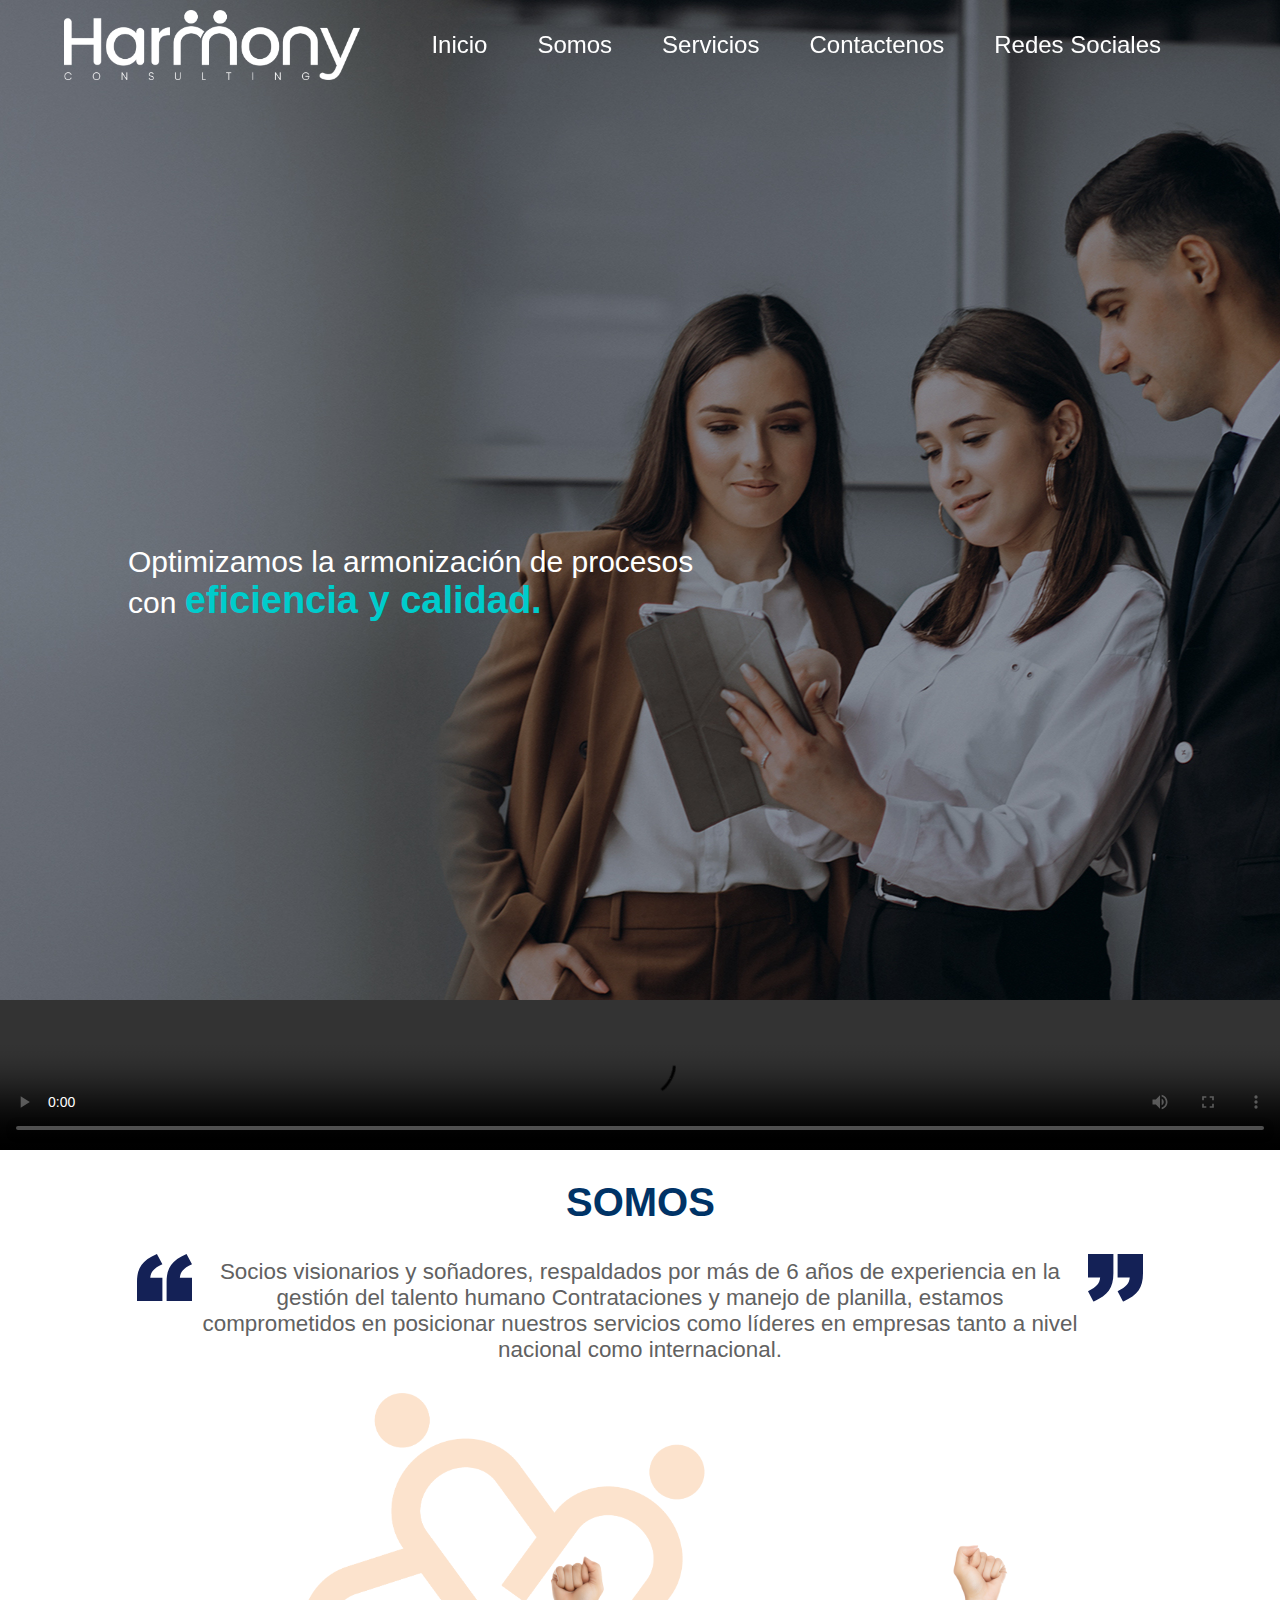
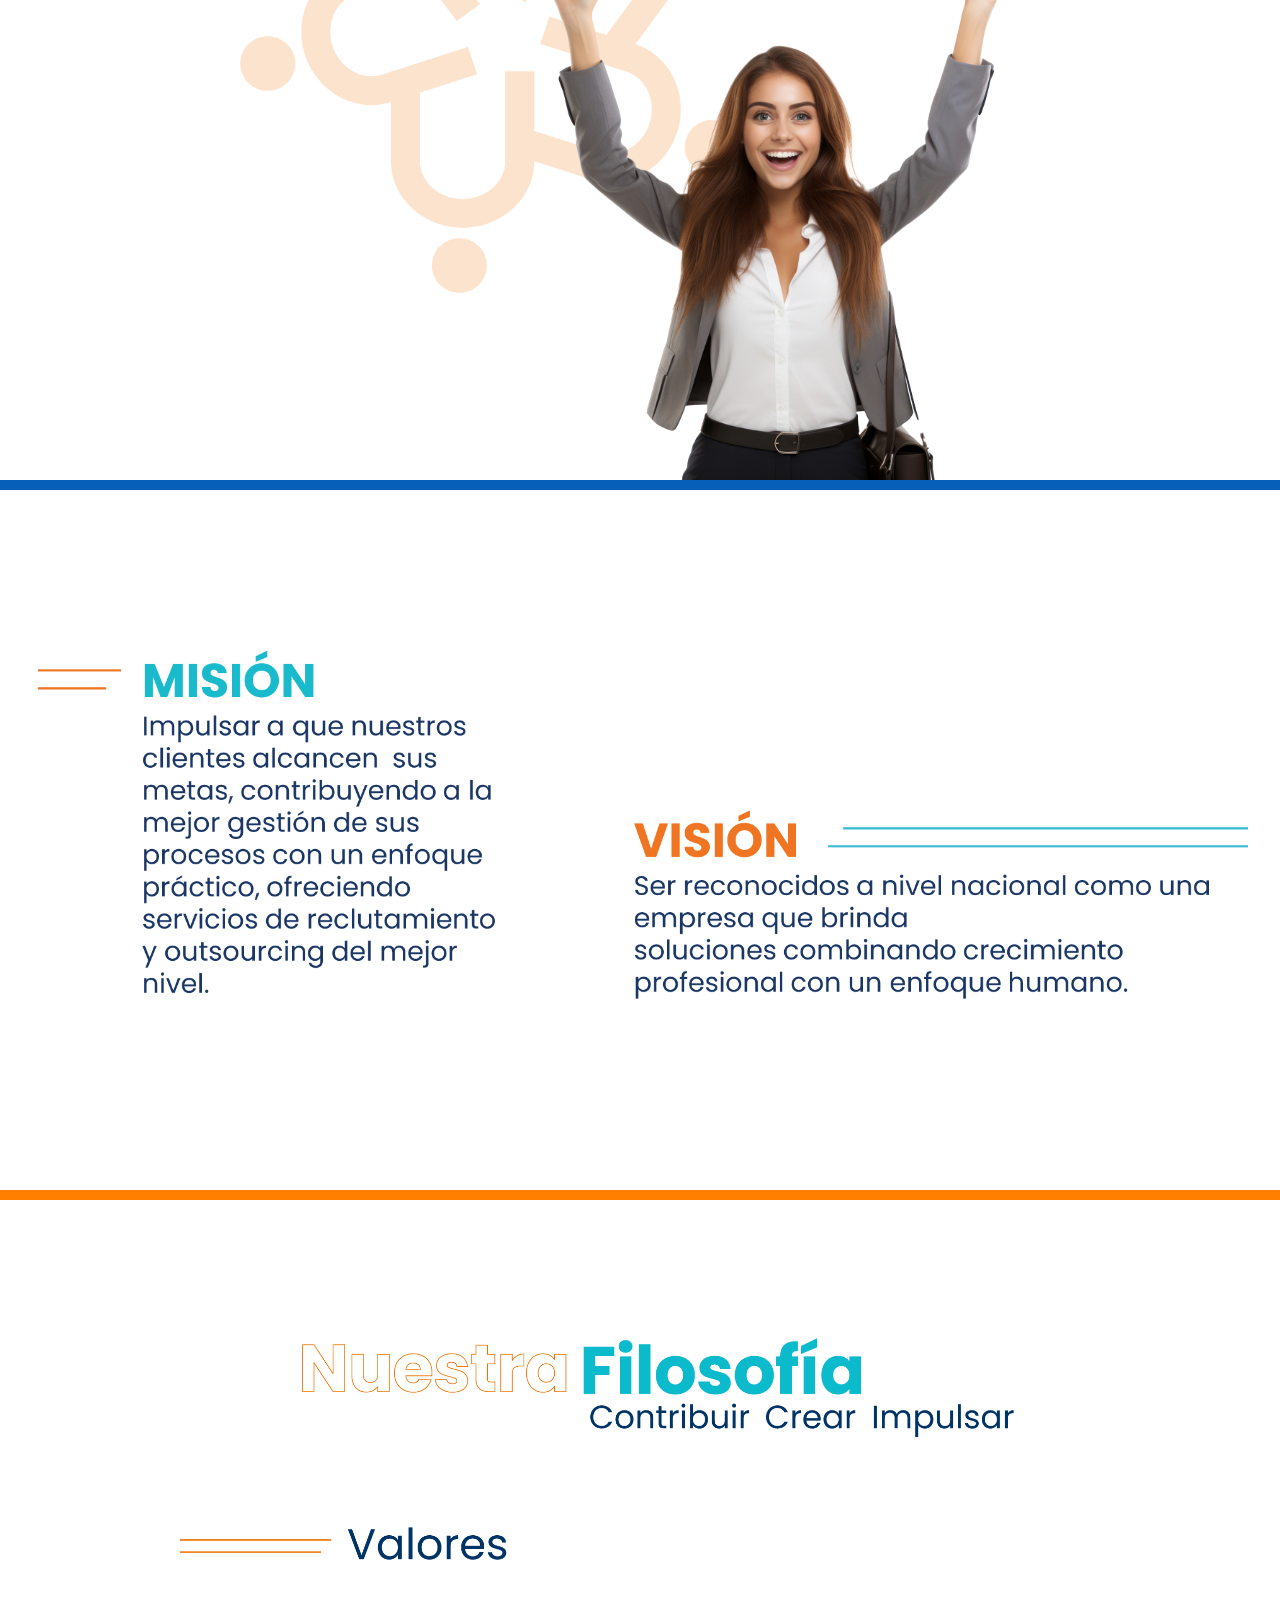
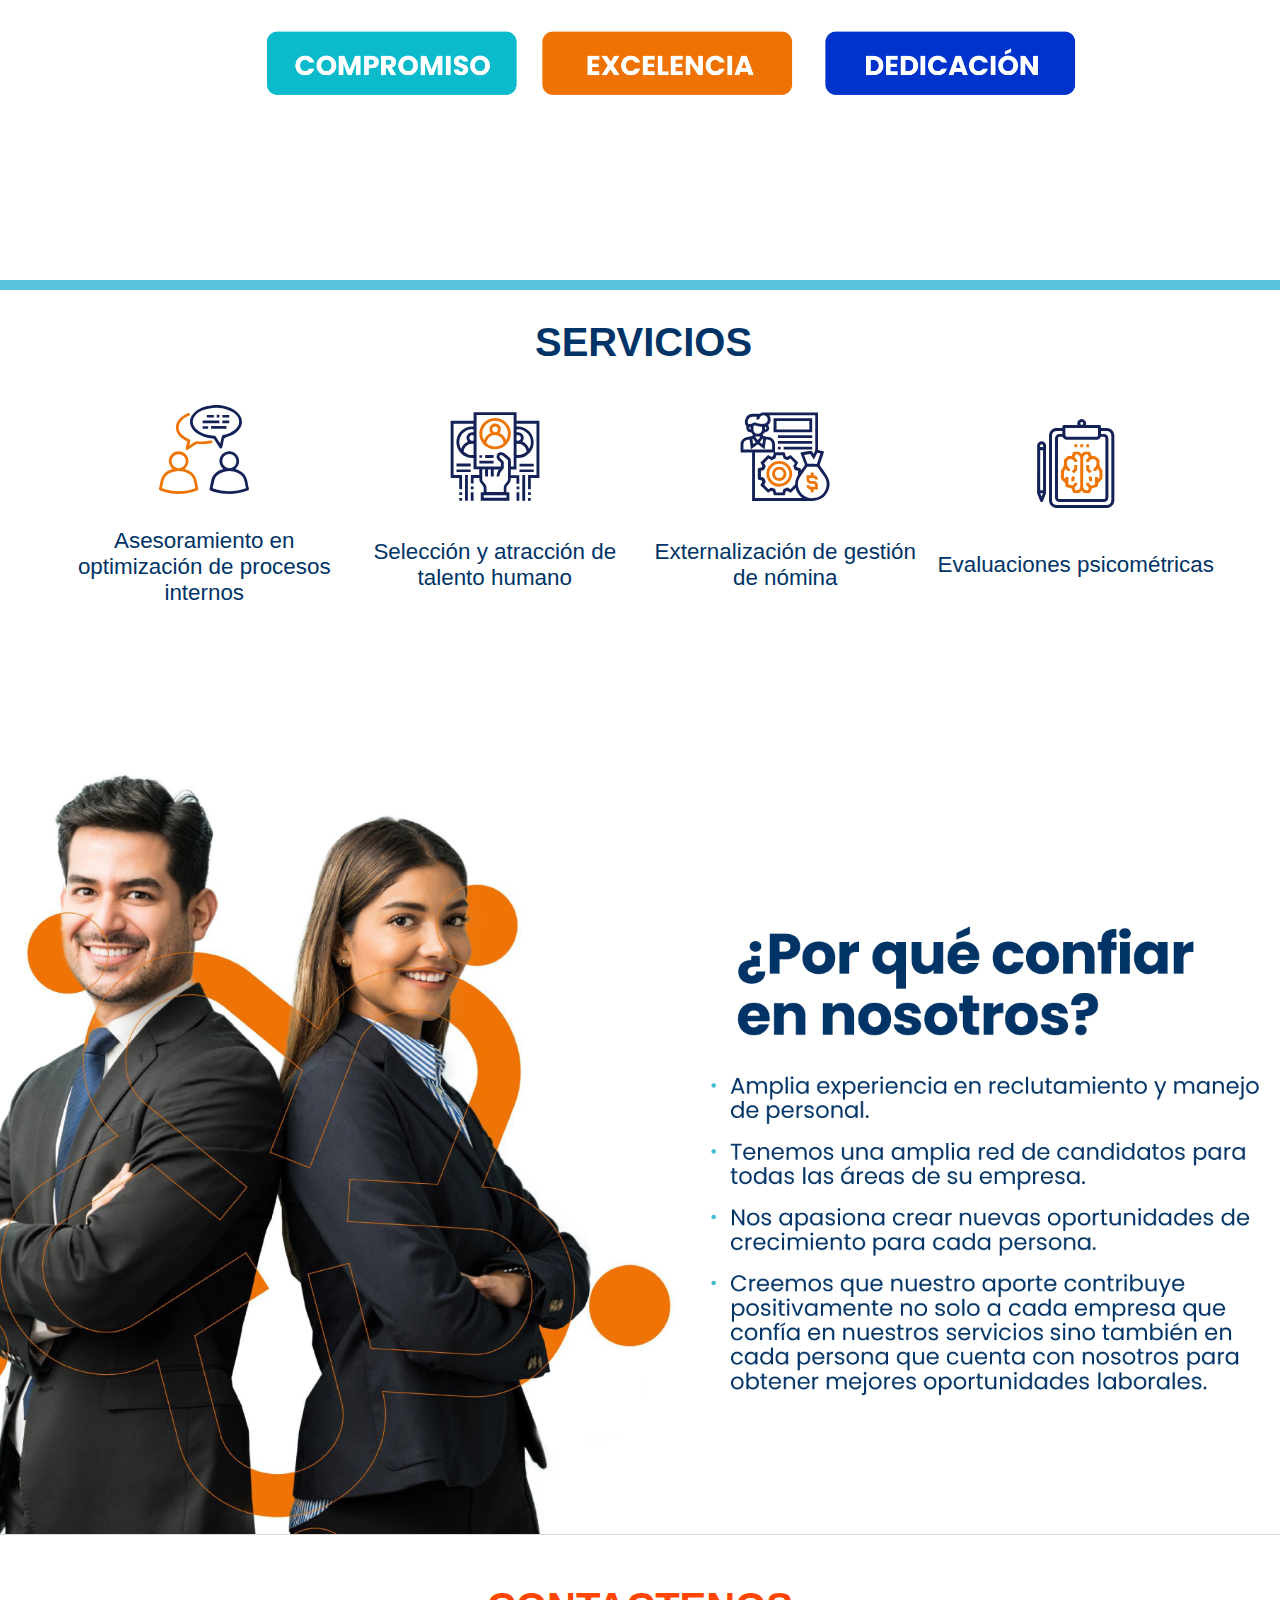
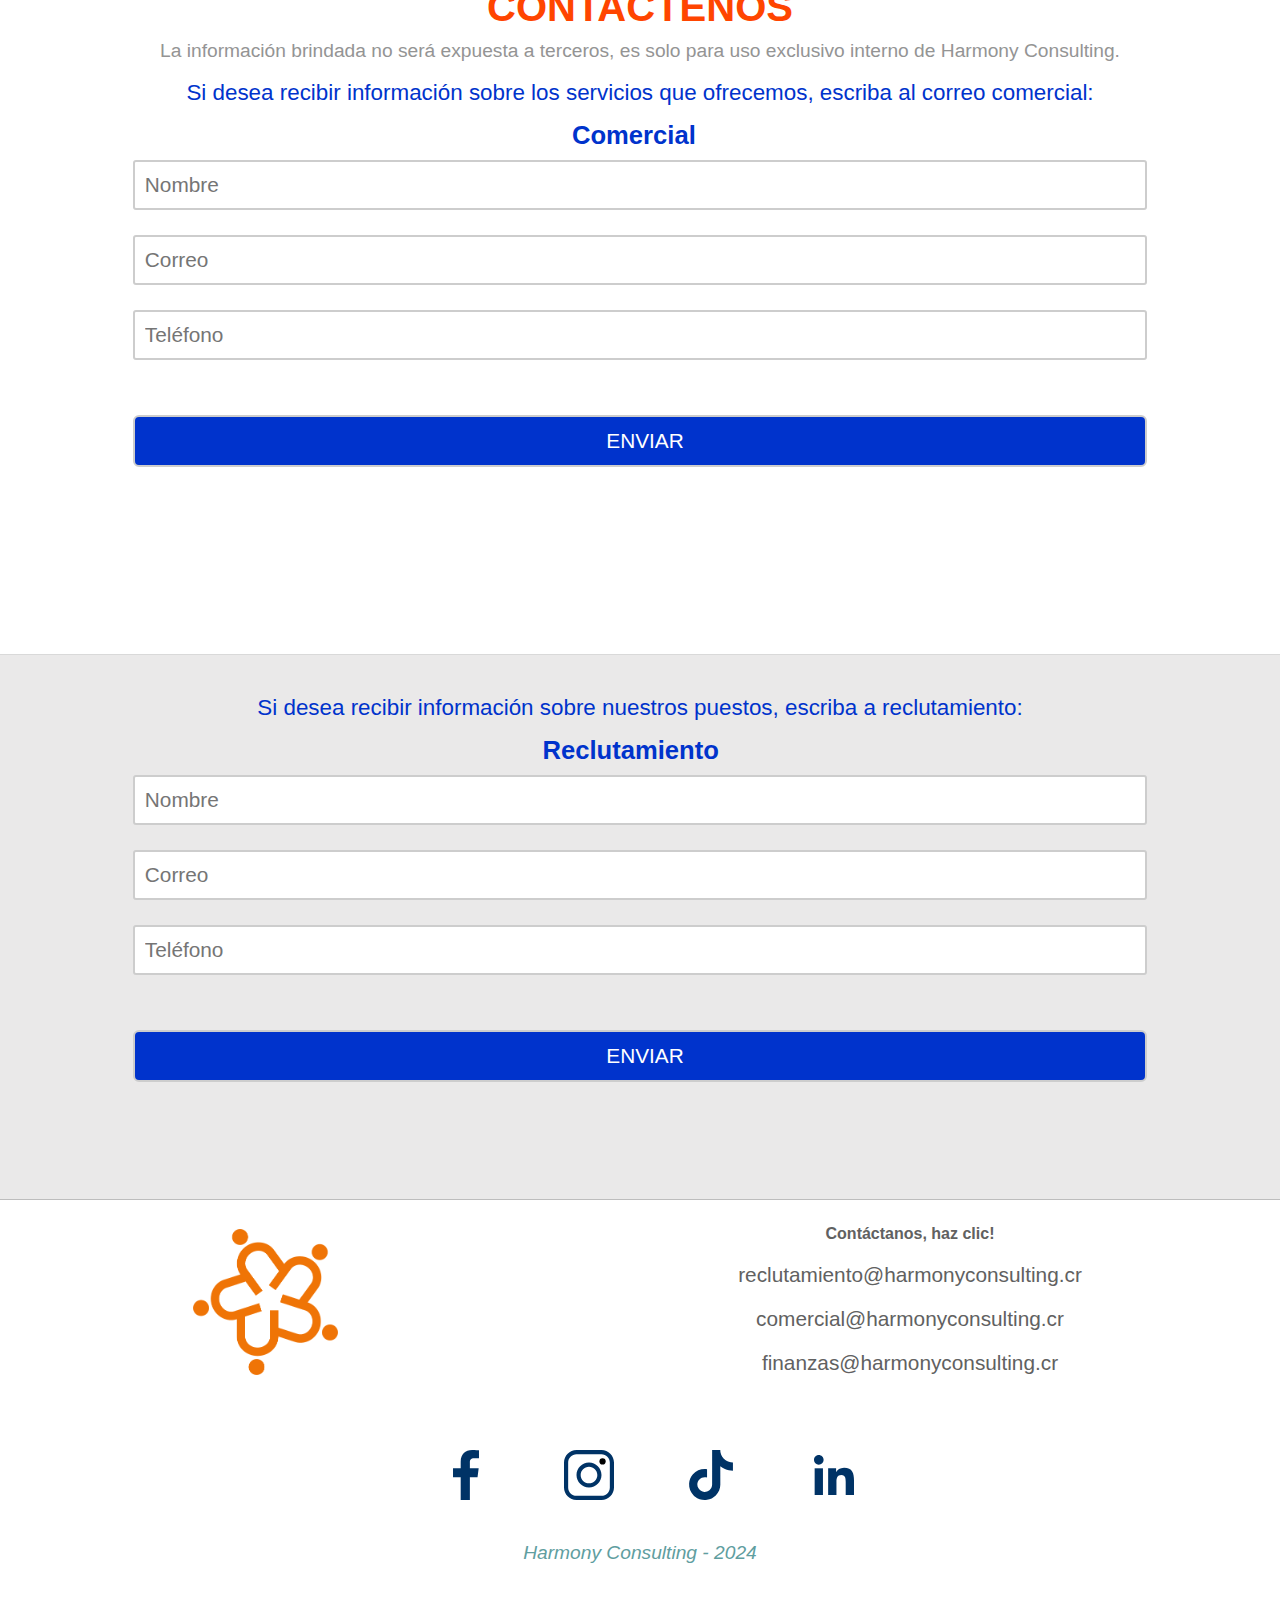
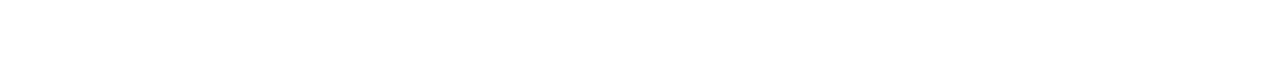
==== commit 0e7ab062: "done!" ====
--- a/index.html
+++ b/index.html
@@ -148,7 +148,7 @@
           <h4 class="comercial">Comercial</h4>
 
           <!-- comercial -->
-          <form action="">
+          <form action="" class="contact_form">
                <div class="form_inputs">
                     <div>
                          <input class="data" type="text" id="name" placeholder="Nombre" size="35" required oninvalid="this.setCustomValidity('Su nombre completo es requerido')"
@@ -159,11 +159,12 @@
                          oninput="this.setCustomValidity('')"/>
                     </div>
                     <div style="margin-top: 25px;">
-                         <input class="data" type="tel" id="phone" placeholder="Teléfono" size="35" required oninvalid="this.setCustomValidity('Su telefono es requerido')"
-                         oninput="this.setCustomValidity('')"/>
+                         <input class="data" type="text" id="phone" placeholder="Teléfono" size="35" required oninvalid="this.setCustomValidity('Su telefono es requerido')"
+                         oninput="this.setCustomValidity('')" onkeydown="return just_number(event)"/>
                     </div>
                </div>
                <input type="submit" value="ENVIAR" class="button">
+               
           </form>
      </section>
 
@@ -176,7 +177,7 @@
           <h4 class="reclutamiento">Reclutamiento</h4>
           
           <!-- reclutamiento -->
-          <form action="">
+          <form action="" class="contact_form">
                <div class="form_inputs">
                     <div>
                          <input class="data" type="text" id="name" placeholder="Nombre" size="35" required oninvalid="this.setCustomValidity('Su nombre completo es requerido')"
@@ -188,7 +189,7 @@
                     </div>
                     <div style="margin-top: 25px;">
                          <input class="data" type="tel" id="phone" placeholder="Teléfono" size="35" required oninvalid="this.setCustomValidity('Su telefono es requerido')"
-                         oninput="this.setCustomValidity('')"/>
+                         oninput="this.setCustomValidity('')" onkeydown="return just_number(event)"/>
                     </div>
                </div>
                <input type="submit" value="ENVIAR" class="button">
@@ -247,6 +248,22 @@
               header.classList.toggle("down", window.scrollY > 0);
           })
 
+          const form = document.querySelector(".contact_form");
+
+          form.addEventListener("submit", function(e){
+               e.preventDefault();
+               console.log(e);
+          })
+
+          function just_number(e){
+               var key = e.keyCode;
+               
+               if(key > 47 && key < 58){
+                    return true;
+               }else{
+                    return false;
+               }
+          }
 
           function clickItem(){
                const menu = document.getElementById('menu'),
--- a/styles.css
+++ b/styles.css
@@ -7,6 +7,14 @@
      font-family: "Poppins", sans-serif;
 }
 
+html{
+     scroll-snap-type: y mandatory;
+}
+
+section{
+     scroll-snap-align: center;
+}
+
 body {
      max-width: 1920px;
      margin: auto;
@@ -16,7 +24,7 @@
      width: 100%;
      position: fixed;
      top: 0;
-     left: 0;
+     /* left: 0; */
      display: flex;
      justify-content: space-between;
      align-items: center;
@@ -542,6 +550,10 @@
           width: 100%;
       }
 
+      #vision{
+          display: none;
+     }
+
       /* --------------------------------------------------------------------- */
 
      #nuestra_filosofia{
@@ -686,15 +698,16 @@
 
      .item{
           margin: 0px 25px;
+          font-size: 0.95rem;
      }
 
      #banner{
-          height: 800px;
-          background-position: 20%;
+          height: 1000px;
+          background-position: 32%;
      }
 
      .banner{
-          margin-top: 375px;
+          margin-top: 550px;
           width: 608px;
      }
 
@@ -706,42 +719,146 @@
           font-size: 38px;
      }
 
+     
      /* --------------------------------------------------------------------- */
      #we_are{
+          height: 800px;
+     }
+     
+     #we_are h2{
+          margin-top: 30px;
+     }
+     
+     #we_are .container_down{
+          justify-content: center;
+          display: flex;
+     }
+
+     #we_are .container_down img{
+          width: 60%;
+     }
+
+     #we_are .container_up p {
+          font-size: 1.2rem;
+     }
+     
+     .quote1, .quote2{
+          width: 32px;
+     }
+
+     /* --------------------------------------------------------------------- */
+
+     #mission{
+          background-size: 880px;
+          background-position-x: 8px;
+          height: 545px;
+     }
+
+     /* --------------------------------------------------------------------- */
+
+     #nuestra_filosofia {
+          height: 545px;
+     }
+
+     #nuestra_filosofia div {
+          background-size: 740px;
+          background-position-x: 70px;
+     }
+
+     /* --------------------------------------------------------------------- */
+
+     #services{
+          height: 700px;
+     }
+
+     #services h2{
+          width: 210px;
+          font-size: 2.5rem;
+          margin-top: 30px;
+     }
+
+     .service p{
+          font-size: 1.6rem;
+     }
+
+     /* --------------------------------------------------------------------- */
+
+     #porque_confiar {
+          background-size: 1155px;
+          background-position-x: -238px;
+          background-position-y: -35px;
+          height: 614px;
+      }
+
+     /* --------------------------------------------------------------------- */
+
+     .contact1 {
+          height: 630px;
+     }
+
+     #contact_us .privacy_info{
+          font-size: 1rem;
+     }
+
+     #contact_us p{
+          font-size: 1.2rem;
+          display:block;
+     }
+     
+     .form_inputs{
+          height: 212px;
+     }
+     
+     #contact_us input {
+          font-size: 1.1rem;
+          height: 42px;
+     }
+
+     #contact_us .button{
+          height: 45px;
+     }
+
+     /* --------------------------------------------------------------------- */
+
+     #icon{
           width: 100%;
-          height: 500px;
-          background-color: #ffffff;
-     }
-     
-     #we_are h2{
-          height: 45px;
-          margin-top: 20px;
-          font-size: 30px;
-     }
-     
-     #we_are .container_left{
-          background-image: url(./images/icon_color.png);
-          background-repeat: no-repeat;
-          background-size: 450px;
-          width: 50%;
-          height: 100%;
-          background-position-x: center;
-          background-position-y: 100px;
-          float: left;
-     }
-     
-     #we_are .container_left img{
-          width: 600px;
-          margin-left: 330px;
-     }
-     
-     #we_are .container_right{
-          width: 40%;
-          float: right;
-          margin-top: 155px;
-     }
-     
-    
+          justify-content: center;
+     }
+
+     #icon img{
+          width: 145px;
+
+     }
+
+     #footer{
+          height: 400px;
+     }
+
+     .footer_container{
+          grid-template-columns: 40% 60%;
+     }
+
+     .footer_section{
+          margin-bottom: 55px;
+     }
+
+     .footer_section h3{
+          font-size: 1rem;
+     }
+
+     .footer_section div {
+          margin-top: 15px;
+          font-size: 1rem;
+      }
+
+     .footer_social img {
+          width: 50px;
+      }
+
+      .end_of_line{
+          margin-top: 40px;
+          font-size: 1.2rem;
+      }
 
 }
 
@@ -756,19 +873,261 @@
      }
 
      .item{
-          font-size: 22px;
-     }
-}
-
-
-
-
-
-
-
-
-
-
-
-
-
+          font-size: 1.2rem;
+     }
+
+     /* --------------------------------------------------------------------- */
+
+     #we_are {
+          height: 890px;
+      }
+
+      #we_are .container_up .logo {
+          width: 500px;
+          height: 500px;
+          margin-left: -300px;
+      }
+
+      #we_are .container_down img {
+          width: 60%;
+          margin-right: -260px;
+      }
+
+     /* --------------------------------------------------------------------- */
+
+     #mission {
+          background-size: 1090px;
+          background-position-x: 18px;
+          background-position-y: 48px;
+          height: 700px;
+     }
+
+     /* --------------------------------------------------------------------- */
+
+     #nuestra_filosofia {
+          height: 650px;
+      }
+
+      #nuestra_filosofia div {
+          background-size: 910px;
+          background-position-x: 106px;
+          background-position-y: 40px;
+      }
+
+     /* --------------------------------------------------------------------- */
+
+     #porque_confiar {
+          background-size: 1358px;
+          background-position-x: -290px;
+          background-position-y: -43px;
+          height: 720px;
+      }
+
+     /* --------------------------------------------------------------------- */
+
+      #contact_us .privacy_info {
+          font-size: 1.2rem;
+      }
+
+      #contact_us p {
+          font-size: 1.4rem;
+      }
+
+      .form_inputs {
+          height: 255px;
+      }
+
+      #contact_us input {
+          font-size: 1.3rem;
+          height: 50px;
+      }
+
+      .contact1 {
+          height: 720px;
+      }
+
+      .contact2{
+          height: 545px;
+      }
+
+      #contact_us .button {
+          height: 52px;
+      }
+
+     /* --------------------------------------------------------------------- */
+
+     #footer {
+          height: 465px;
+      }
+
+      .footer_section div {
+          margin-top: 20px;
+          font-size: 1.3rem;
+      }
+}
+
+
+@media (min-width: 1132px) {
+    .item {
+        font-size: 1.5rem;
+    }
+
+     /* --------------------------------------------------------------------- */
+
+     .banner {
+          margin-top: 545px;
+     }
+
+     #we_are {
+          height: 930px;
+      }
+
+      #we_are .container_down img {
+          width: 45%;
+      }
+
+      .we_are_text {
+          width: 70%;
+      }
+
+      #we_are .container_up p {
+          font-size: 1.4rem;
+      }
+
+      #we_are .container_up img {
+          width: 55px;
+      }
+
+      #mission {
+          background-size: 1210px;
+          background-position-x: 38px;
+          background-position-y: 18px;
+      }
+
+      #nuestra_filosofia {
+          height: 690px;
+      }
+
+      #nuestra_filosofia div {
+          background-size: 975px;
+          background-position-x: 180px;
+      }
+
+      .service{
+          width: 100%;
+      }
+
+      .service p {
+          font-size: 1.4rem;
+      }
+
+      .service_container {
+          display: grid;
+          grid-template-columns: 1fr 1fr 1fr 1fr;
+          height: 290px;
+      }
+
+      #services {
+          height: 450px;
+      }
+
+      #porque_confiar {
+          background-position-x: -8px;
+          background-position-y: 0px;
+          height: 764px;
+      }
+
+      .footer_social {
+          grid-template-columns: repeat(4, 25%);
+          width: 490px;
+          margin: auto;
+      }
+}
+
+@media (min-width: 1900px) {
+
+     header{
+          max-width: 1920px;
+     }
+
+     #we_are .container_down img {
+          width: 38%;
+      }
+
+      #mission {
+          background-size: 1300px;
+          background-position: center;
+          height: 775px;
+      }
+
+      #nuestra_filosofia {
+          height: 760px;
+      }
+
+      #nuestra_filosofia div {
+          background-size: 1050px;
+          background-position: center;
+      }
+
+      #services {
+          height: 530px;
+      }
+
+      #services h2 {
+          margin-top: 60px;
+          margin-bottom: 60px;
+      }
+
+      .service img {
+          width: 125px;
+      }
+
+      #porque_confiar {
+          background-size: 1600px;
+          background-position: center;
+          height: 900px;
+      }
+
+      #contact_us form {
+          width: 55%;
+      }
+
+      #footer {
+          height: 465px;
+          align-content: center;
+          justify-content: center;
+          display: grid;
+      }
+
+      .footer_container {
+          grid-template-columns: 50% 50%;
+          width: 990px;
+      }
+
+}
+
+#popover{
+     background-color: white;
+     border: 1px solid black;
+     border-radius: 0.25rem;
+     box-shadow: 0 0.5rem 1rem black;
+     color: black;
+     font-size: 1rem;
+     max-width: 300px;
+     padding: 1rem;
+     position: fixed;
+     top: 50%;
+     left: 45%;
+     z-index: 1000;
+}
+
+#popover::backdrop{
+     backdrop-filter: blur(3px);
+     position: fixed;
+     top: 0;
+     right: 0;
+     bottom: 0;
+     left: 0;
+     z-index: 999;
+}
+
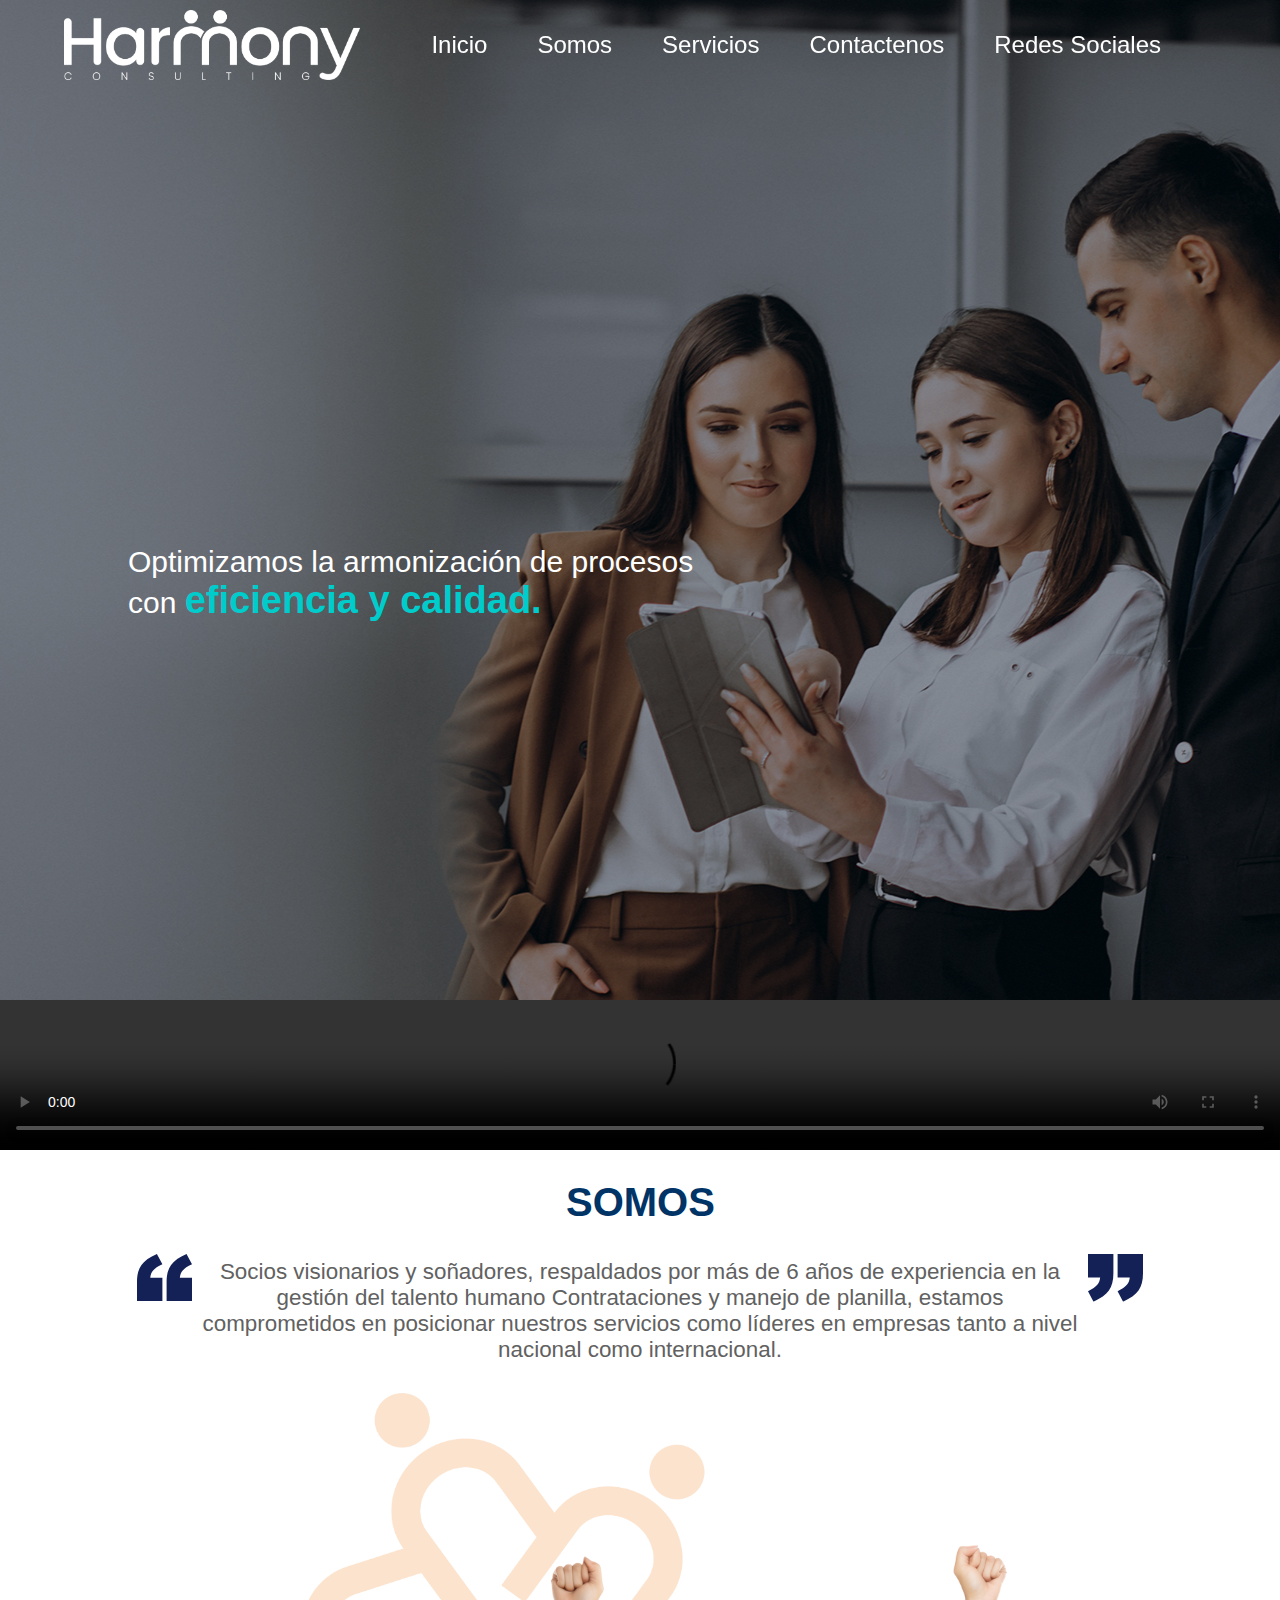
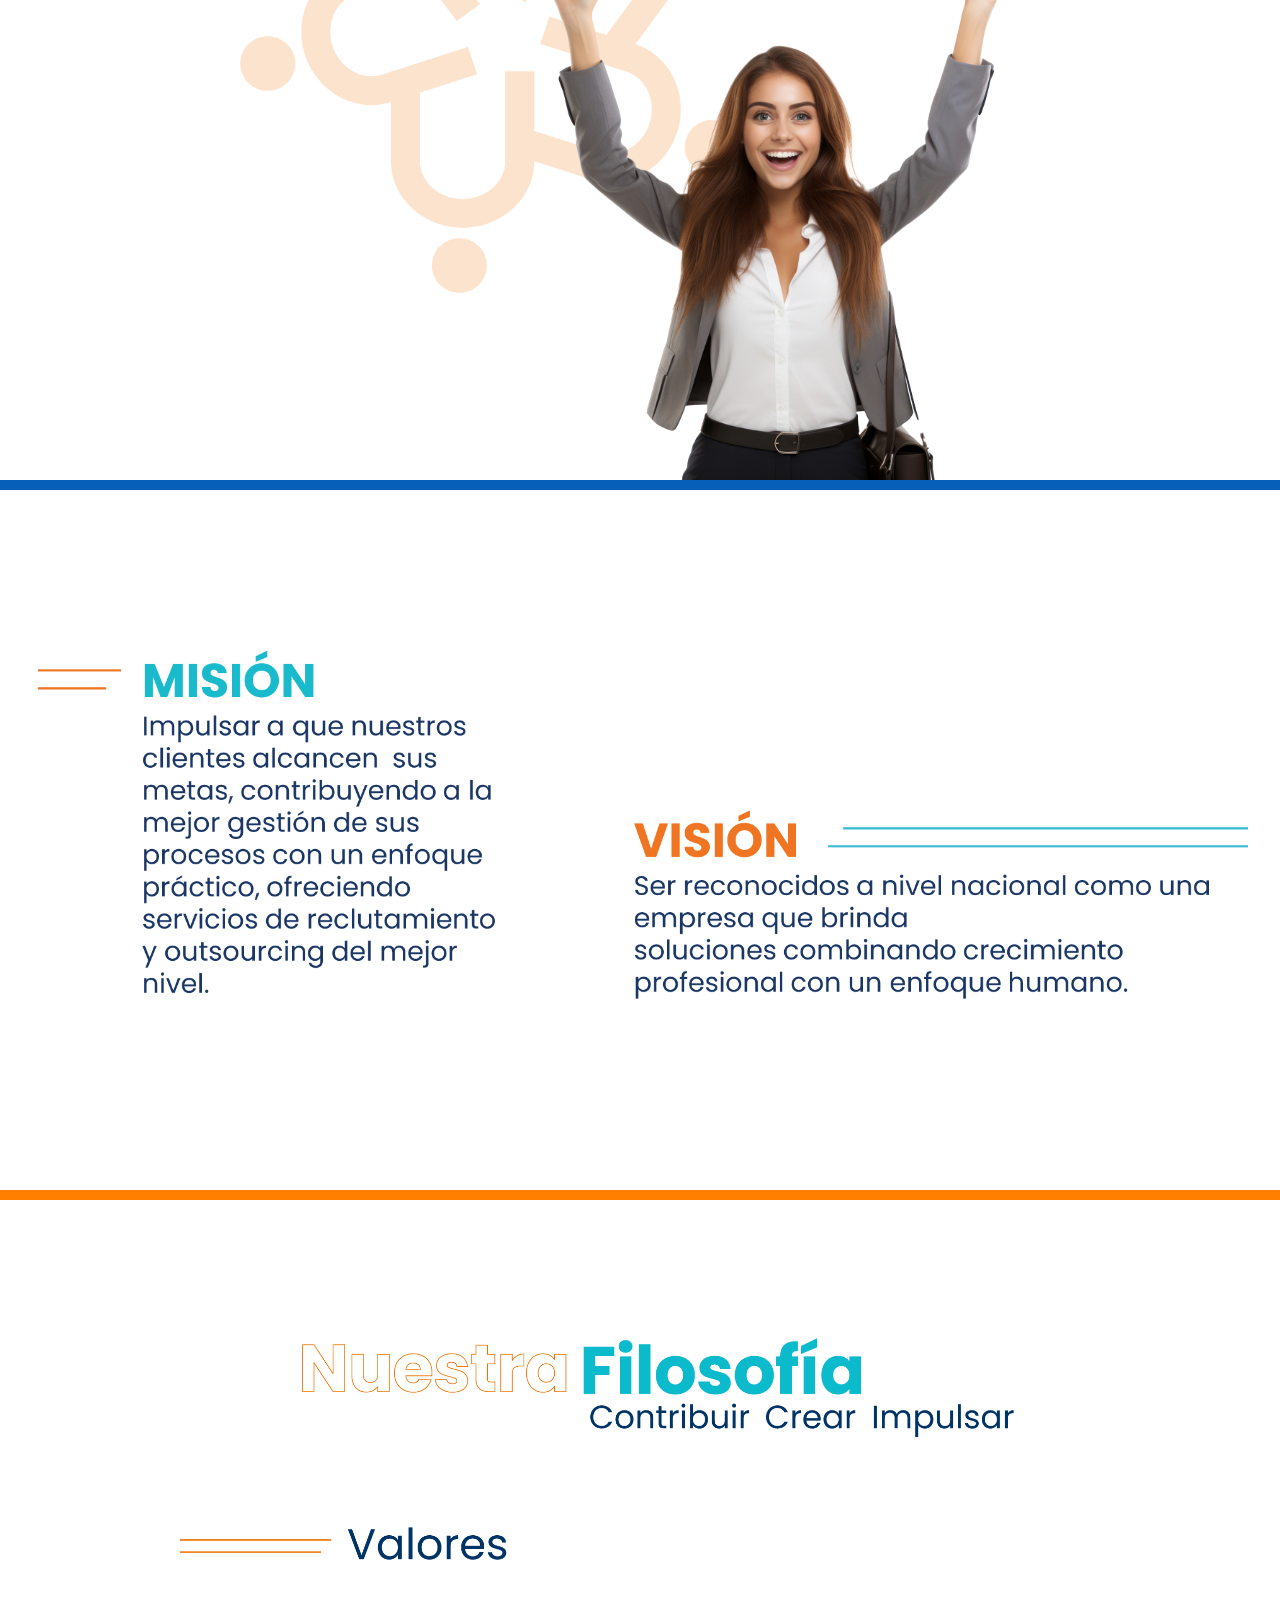
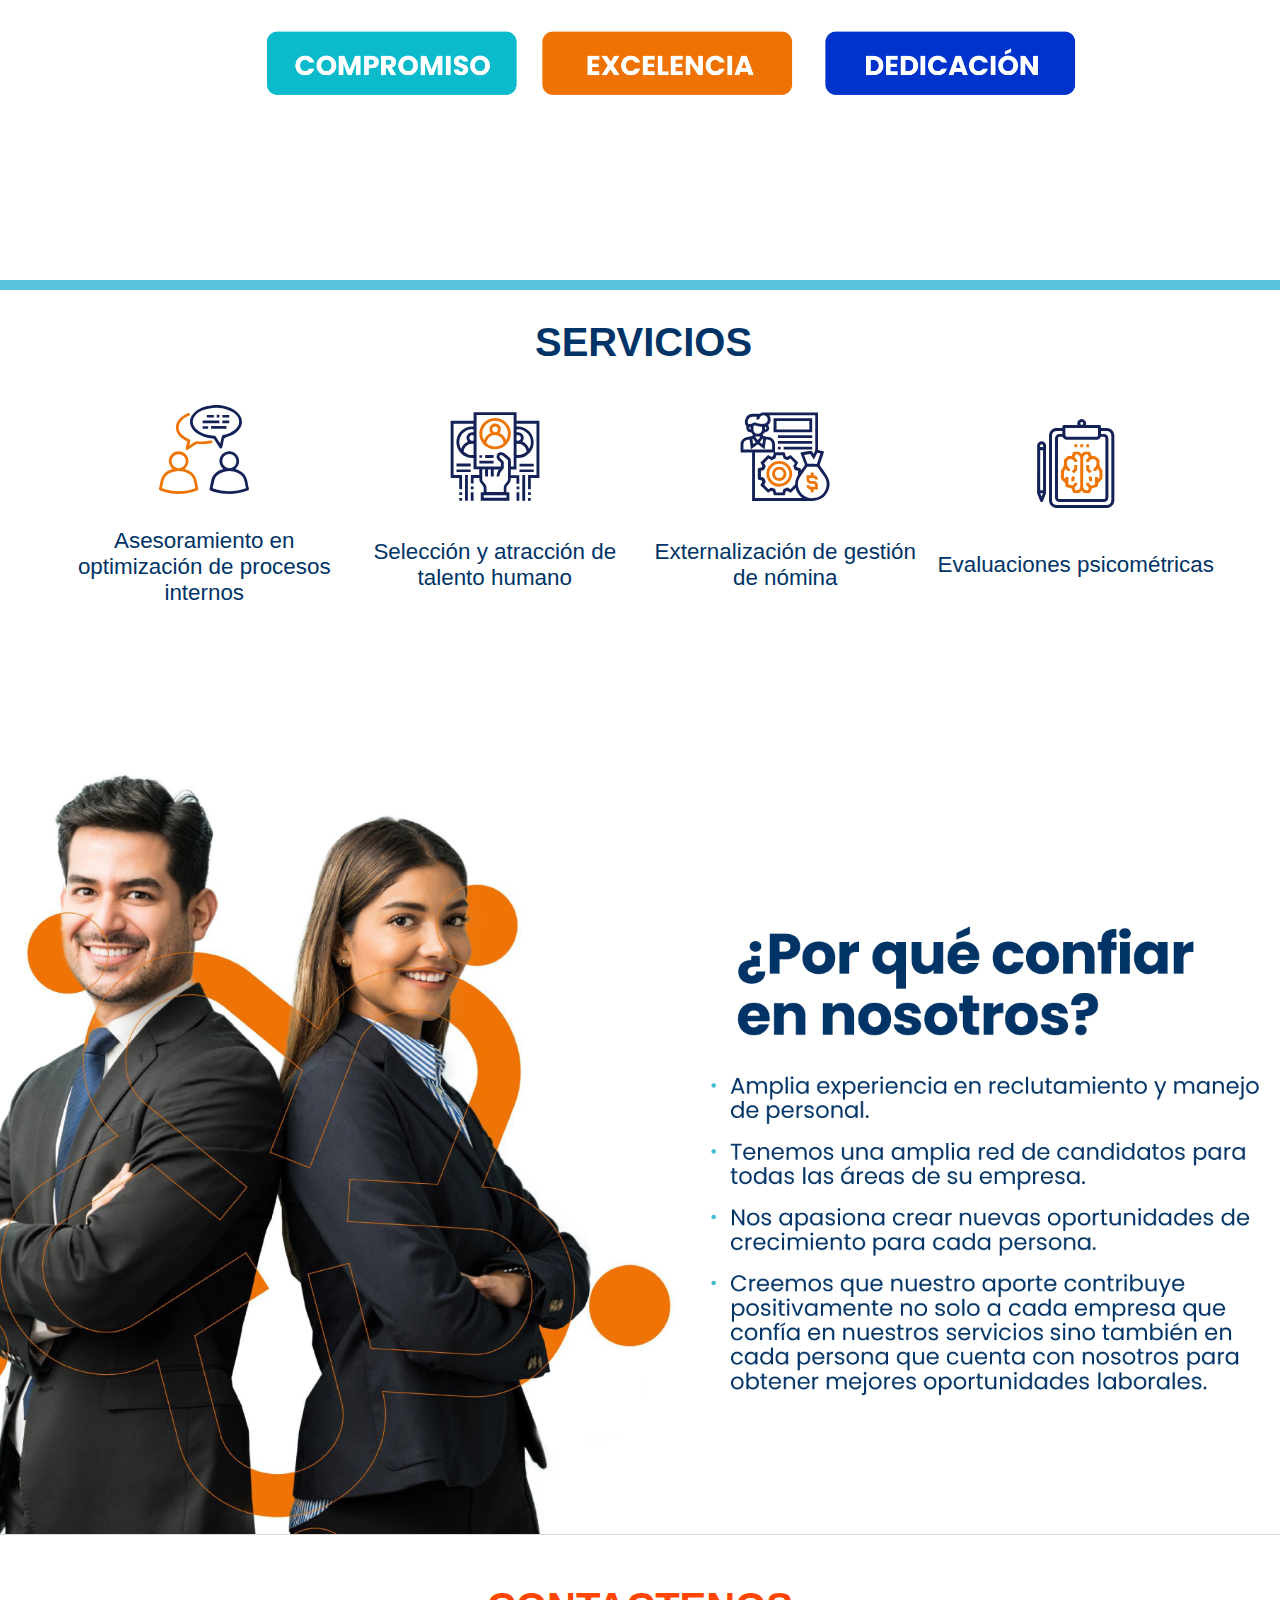
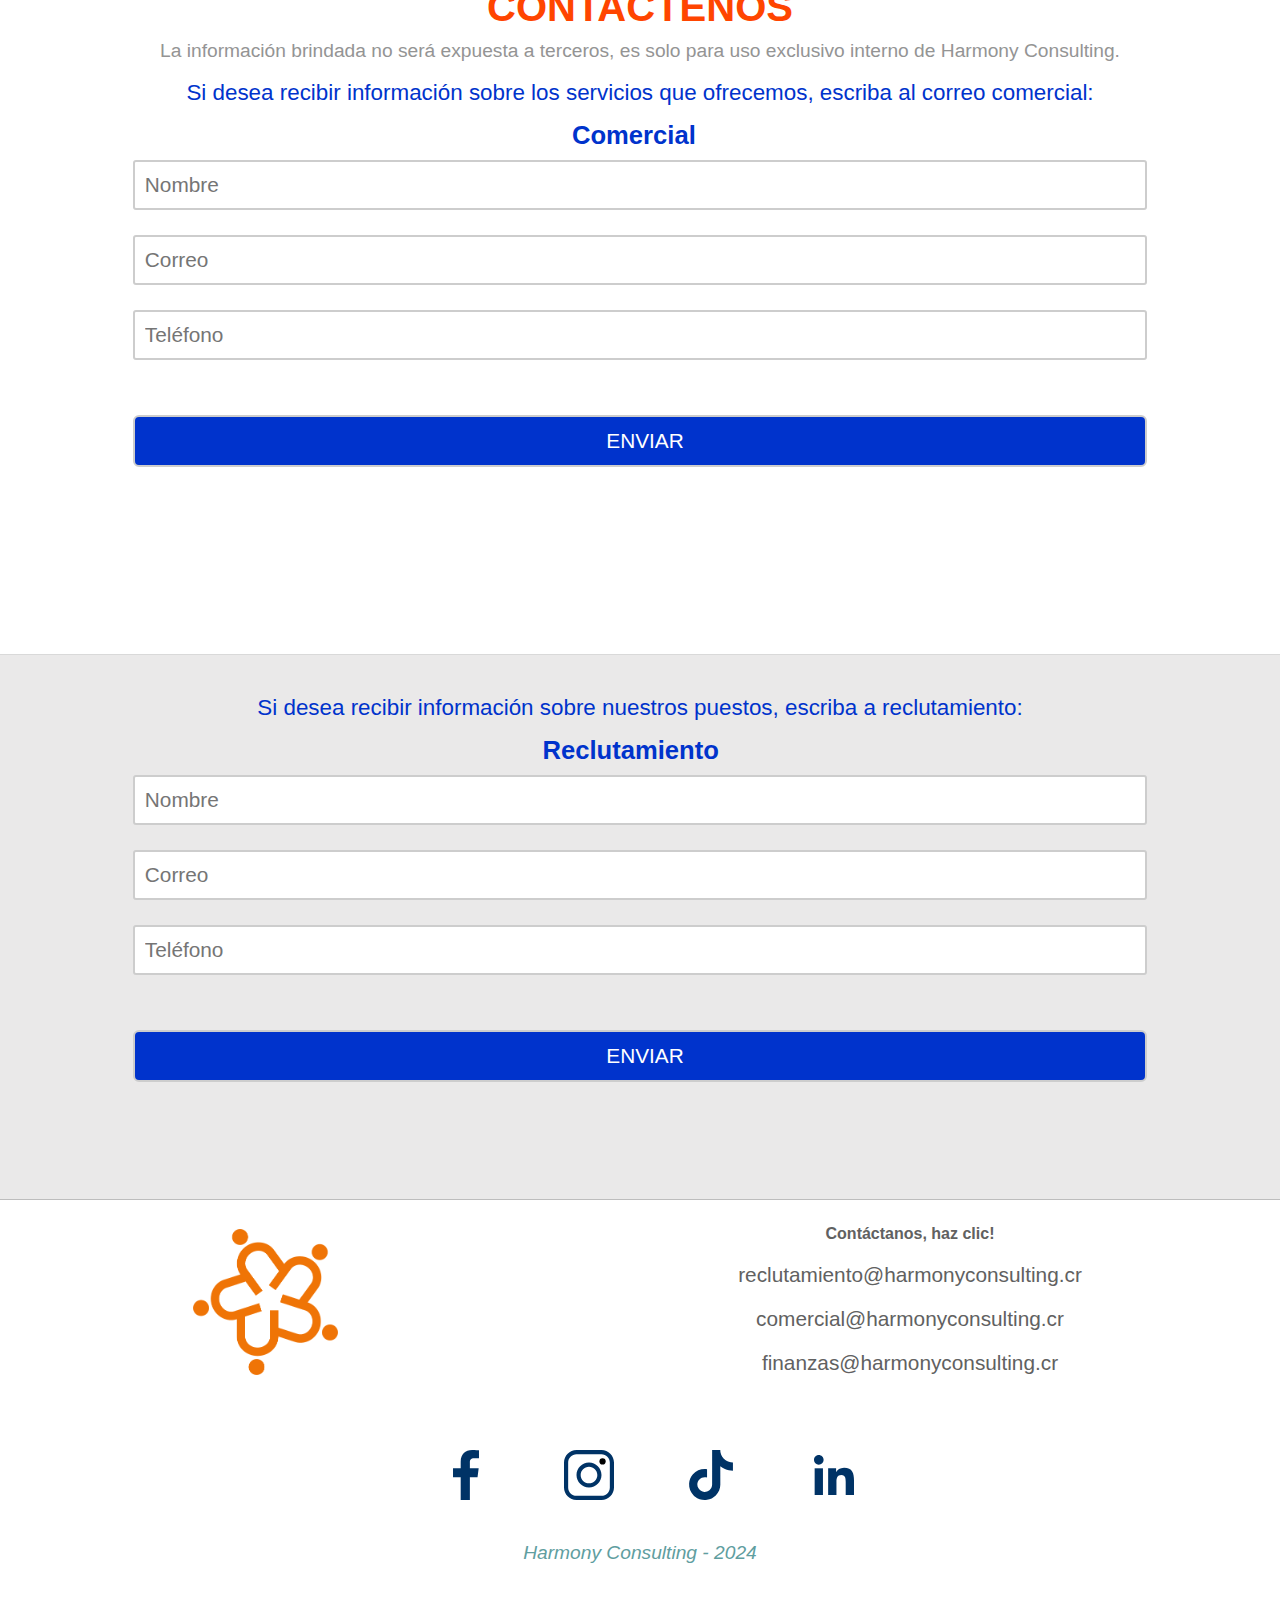
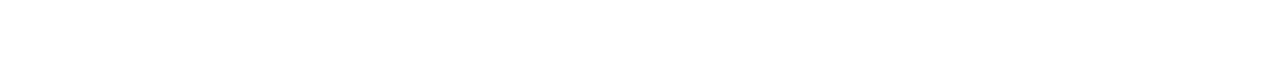
==== commit d7c1251d: "wewe" ====
--- a/index.html
+++ b/index.html
@@ -126,7 +126,7 @@
 
      <!-- ------------------------------------------------------------------------------------------ -->
 
-     <section >
+     <section>
           <div id="porque_confiar">
           </div>
      </section>
--- a/styles.css
+++ b/styles.css
@@ -5,14 +5,6 @@
      list-style: none;
      box-sizing: border-box;
      font-family: "Poppins", sans-serif;
-}
-
-html{
-     scroll-snap-type: y mandatory;
-}
-
-section{
-     scroll-snap-align: center;
 }
 
 body {
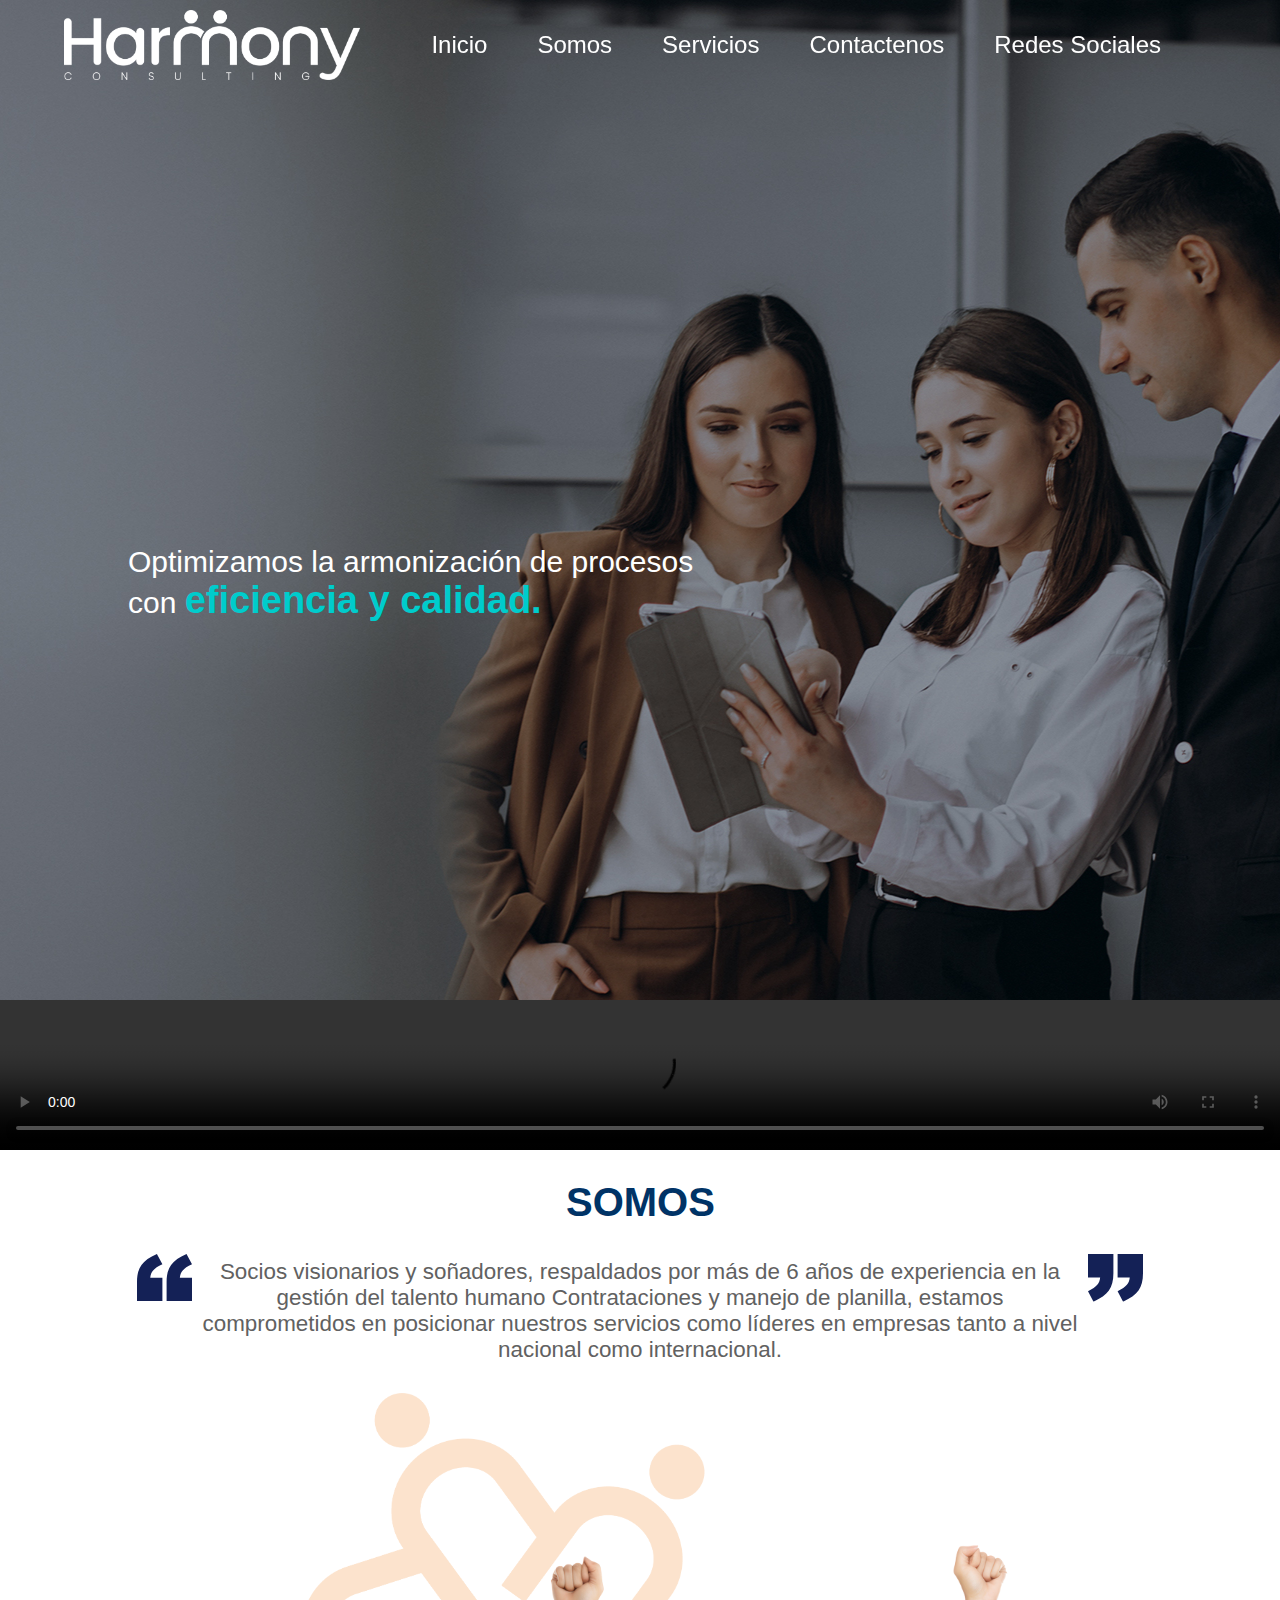
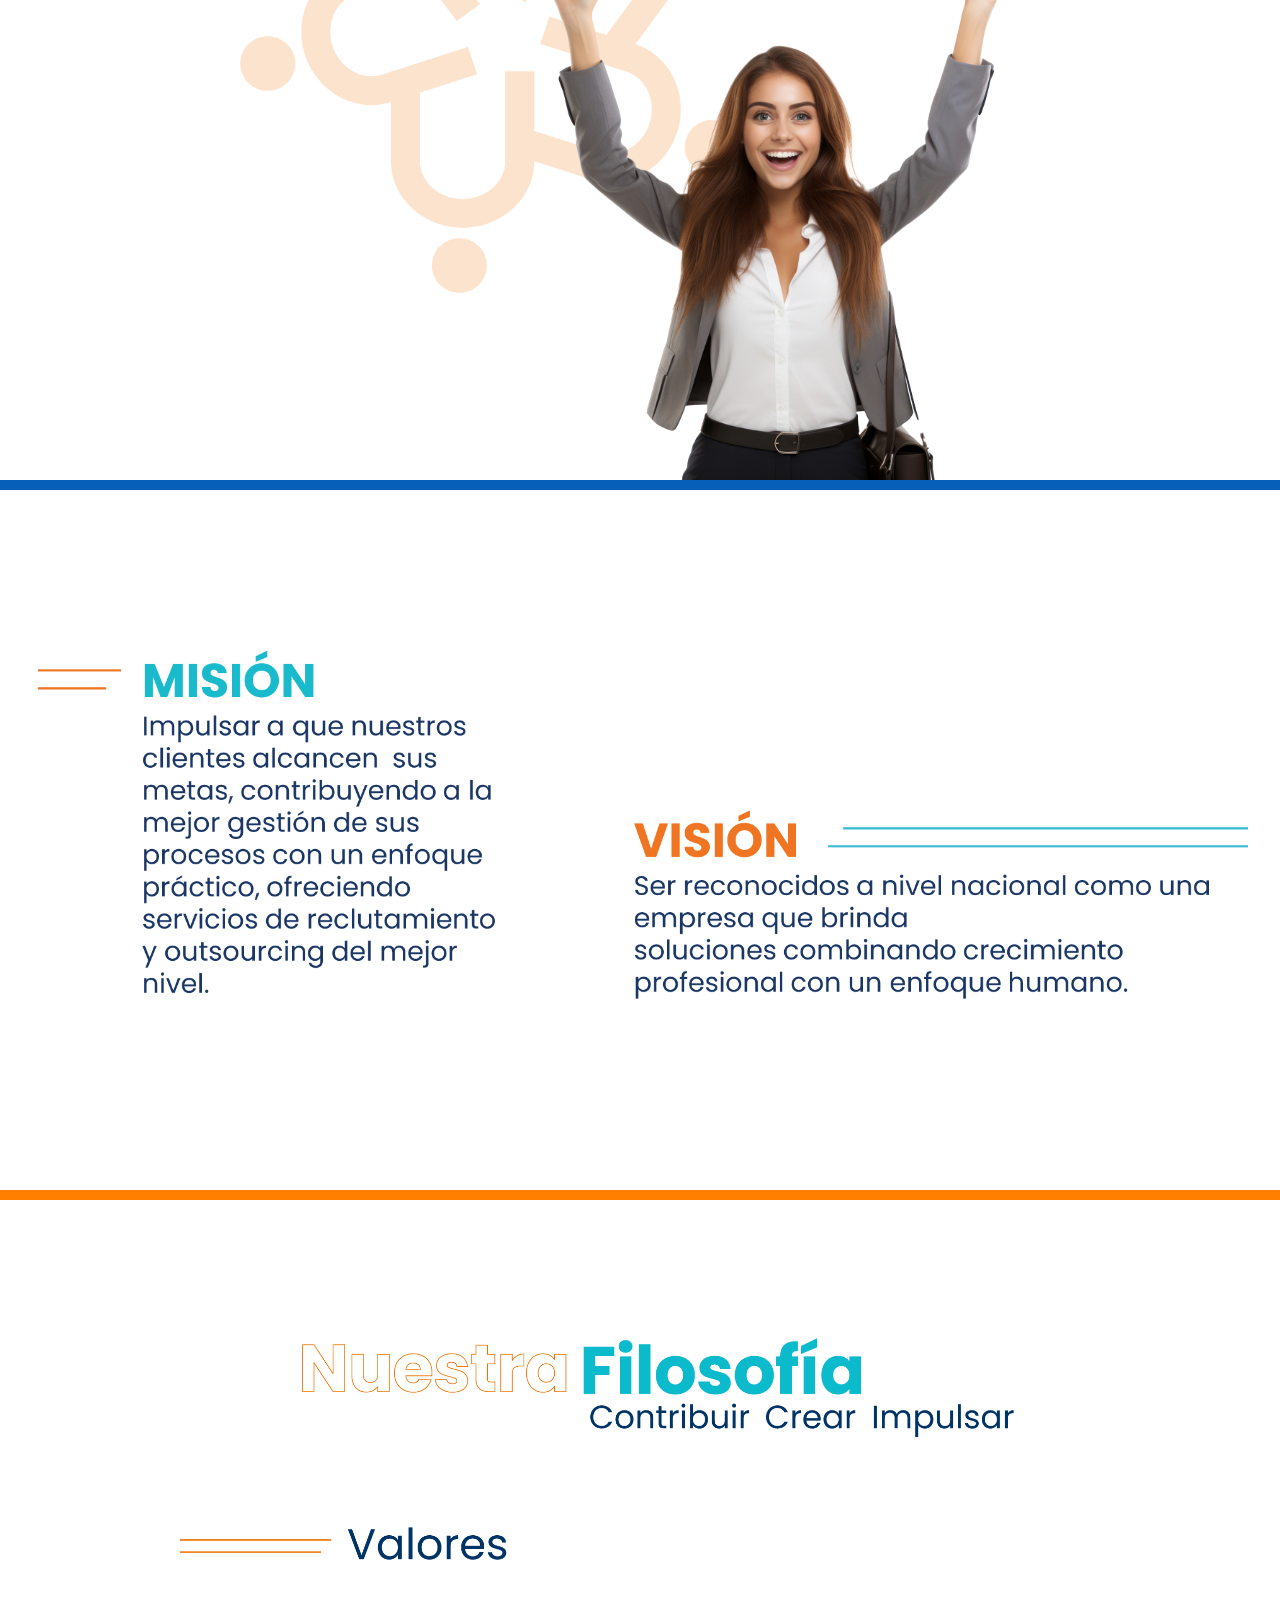
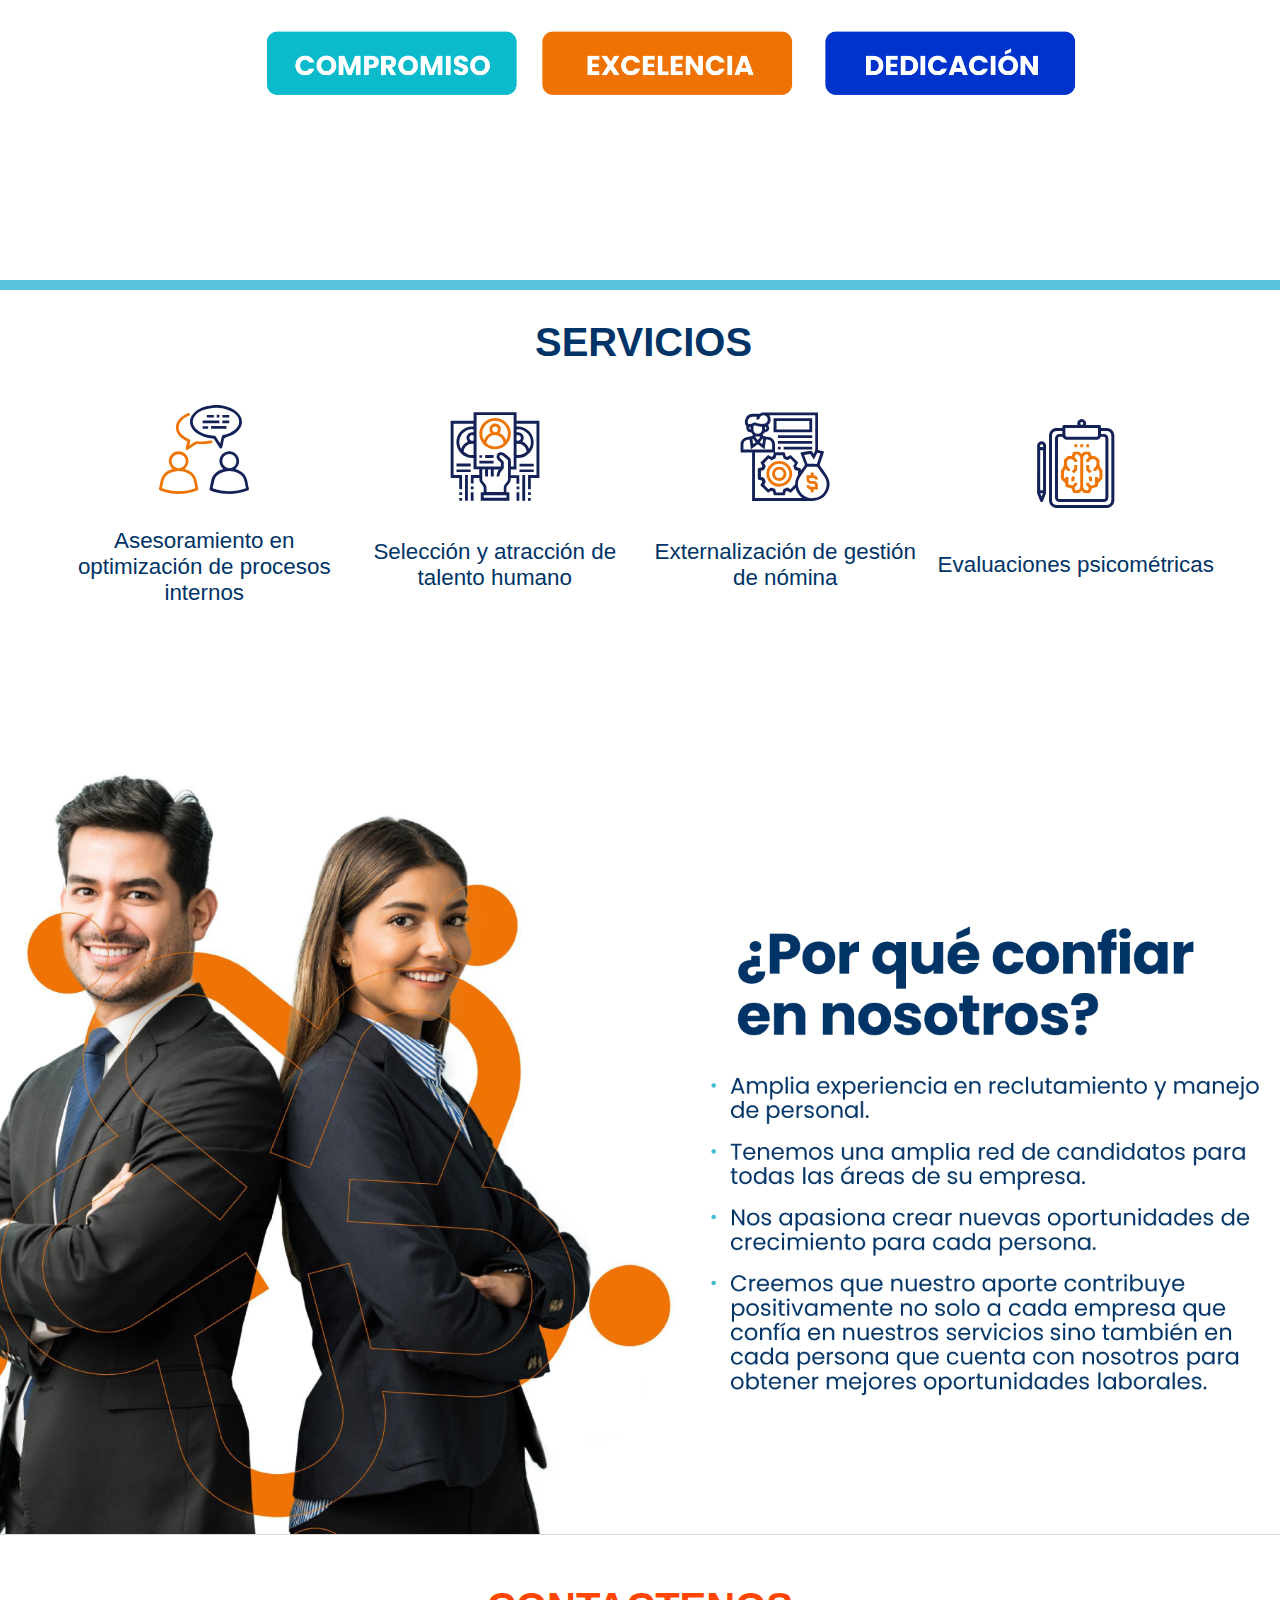
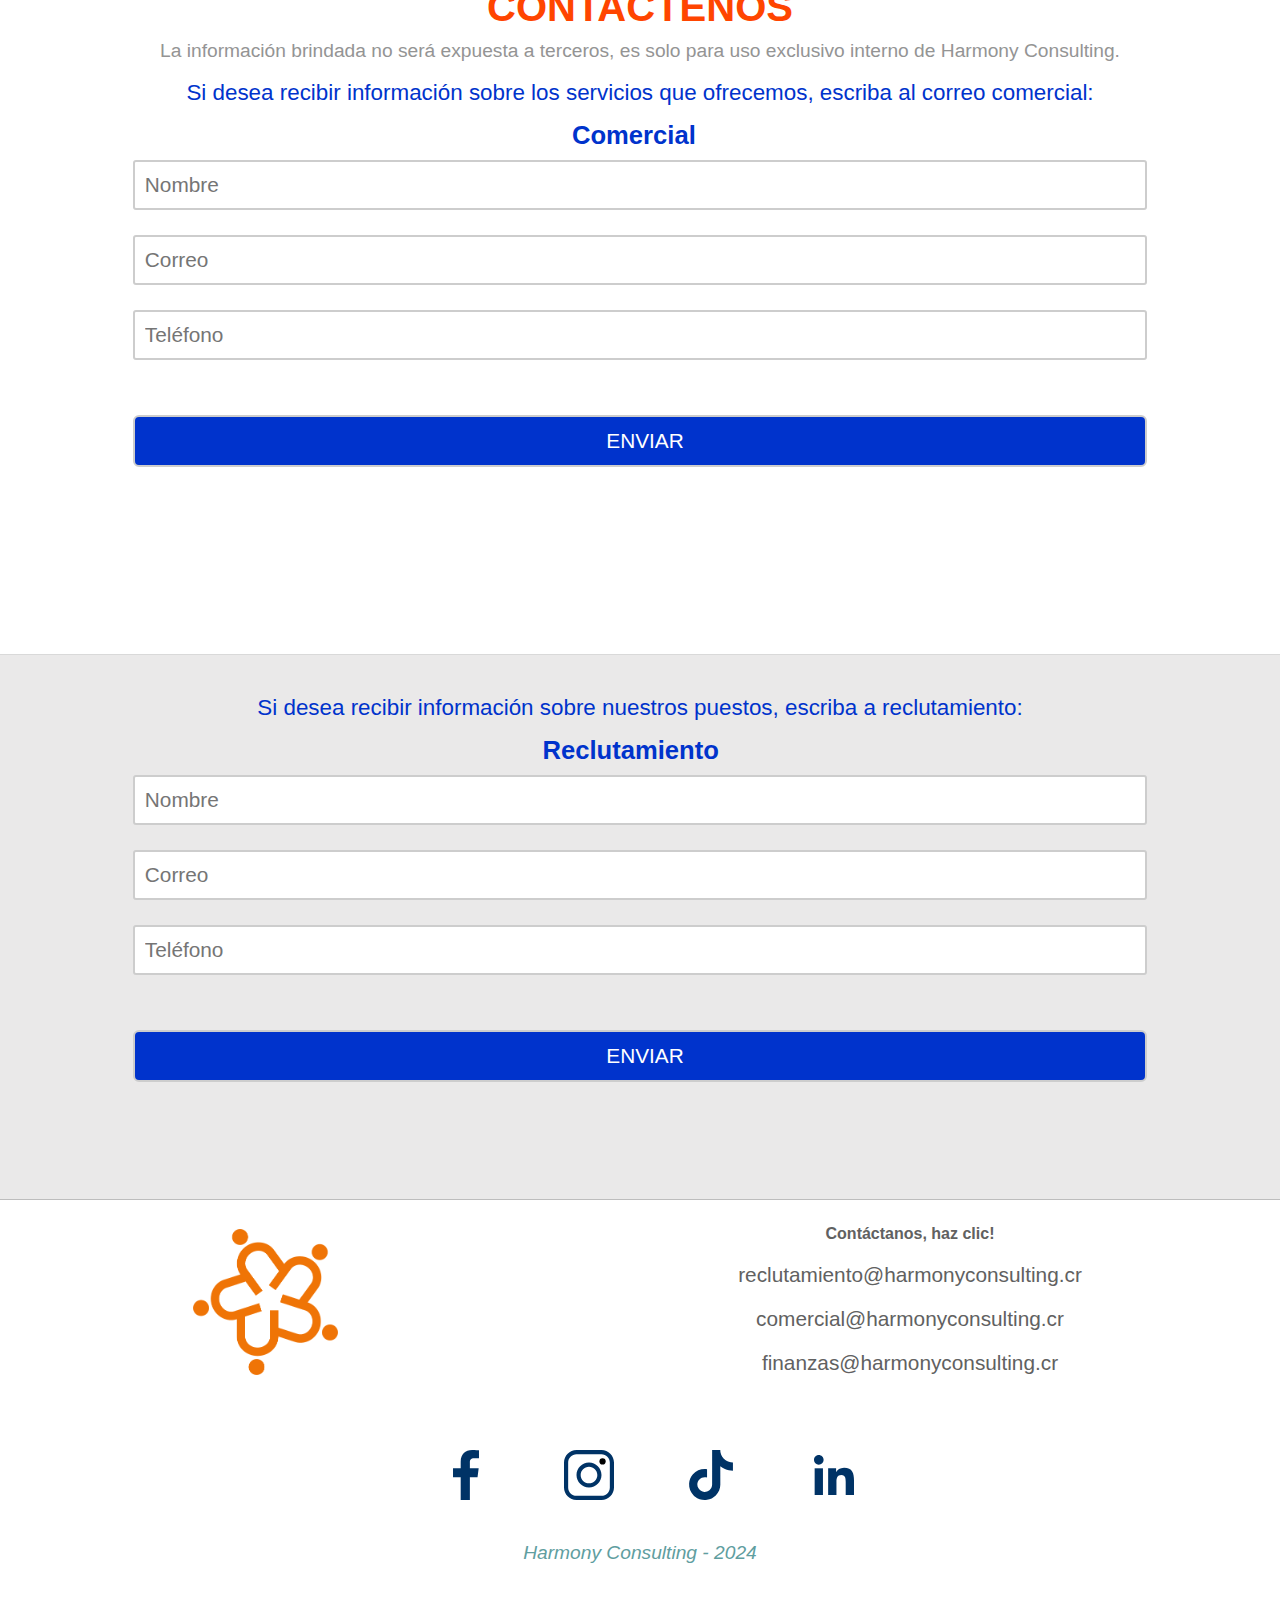
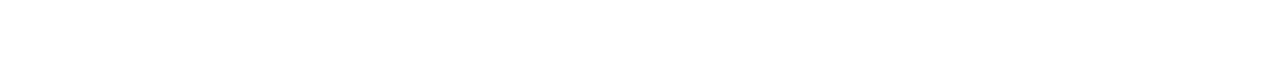
==== commit b845f9e9: "mail_configured" ====
--- a/index.html
+++ b/index.html
@@ -148,22 +148,24 @@
           <h4 class="comercial">Comercial</h4>
 
           <!-- comercial -->
-          <form action="" class="contact_form">
+          <form action="https://formsubmit.co/cb9374d6013947fad28450ac87356d25" method="POST" class="contact_form"/>
                <div class="form_inputs">
                     <div>
-                         <input class="data" type="text" id="name" placeholder="Nombre" size="35" required oninvalid="this.setCustomValidity('Su nombre completo es requerido')"
-                         oninput="this.setCustomValidity('')"/>
-                    </div>
-                    <div style="margin-top: 25px;">
-                         <input class="data" type="email" id="email" placeholder="Correo" size="35" required oninvalid="this.setCustomValidity('Su correo es requerido')"
-                         oninput="this.setCustomValidity('')"/>
-                    </div>
-                    <div style="margin-top: 25px;">
-                         <input class="data" type="text" id="phone" placeholder="Teléfono" size="35" required oninvalid="this.setCustomValidity('Su telefono es requerido')"
+                         <input class="data" type="text" id="name" name="Nombre" placeholder="Nombre" size="35" required oninvalid="this.setCustomValidity('Su nombre completo es requerido')"
+                         oninput="this.setCustomValidity('')"/>
+                    </div>
+                    <div style="margin-top: 25px;">
+                         <input class="data" type="email" id="email" name="Correo" placeholder="Correo" size="35" required oninvalid="this.setCustomValidity('Su correo es requerido')"
+                         oninput="this.setCustomValidity('')"/>
+                    </div>
+                    <div style="margin-top: 25px;">
+                         <input class="data" type="text" id="phone" name="Teléfono" placeholder="Teléfono" size="35" required oninvalid="this.setCustomValidity('Su telefono es requerido')"
                          oninput="this.setCustomValidity('')" onkeydown="return just_number(event)"/>
                     </div>
                </div>
                <input type="submit" value="ENVIAR" class="button">
+               <input type="hidden" name="_next" value="http://www.harmonyconsulting.cr//mail_request.html">
+               <input type="hidden" name="_captcha" value="false">
                
           </form>
      </section>
@@ -177,22 +179,24 @@
           <h4 class="reclutamiento">Reclutamiento</h4>
           
           <!-- reclutamiento -->
-          <form action="" class="contact_form">
+          <form action="https://formsubmit.co/947df57ec5643b46a9a5e9ba06075db3" method="POST" class="contact_form"/>
                <div class="form_inputs">
                     <div>
-                         <input class="data" type="text" id="name" placeholder="Nombre" size="35" required oninvalid="this.setCustomValidity('Su nombre completo es requerido')"
-                         oninput="this.setCustomValidity('')"/>
-                    </div>
-                    <div style="margin-top: 25px;">
-                         <input class="data" type="email" id="email" placeholder="Correo" size="35" required oninvalid="this.setCustomValidity('Su correo es requerido')"
-                         oninput="this.setCustomValidity('')"/>
-                    </div>
-                    <div style="margin-top: 25px;">
-                         <input class="data" type="tel" id="phone" placeholder="Teléfono" size="35" required oninvalid="this.setCustomValidity('Su telefono es requerido')"
+                         <input class="data" type="text" id="name" name="Nombre" placeholder="Nombre" size="35" required oninvalid="this.setCustomValidity('Su nombre completo es requerido')"
+                         oninput="this.setCustomValidity('')"/>
+                    </div>
+                    <div style="margin-top: 25px;">
+                         <input class="data" type="email" id="email" name="Correo" placeholder="Correo" size="35" required oninvalid="this.setCustomValidity('Su correo es requerido')"
+                         oninput="this.setCustomValidity('')"/>
+                    </div>
+                    <div style="margin-top: 25px;">
+                         <input class="data" type="tel" id="phone" name="Teléfono" placeholder="Teléfono" size="35" required oninvalid="this.setCustomValidity('Su telefono es requerido')"
                          oninput="this.setCustomValidity('')" onkeydown="return just_number(event)"/>
                     </div>
                </div>
                <input type="submit" value="ENVIAR" class="button">
+               <input type="hidden" name="_next" value="http://www.harmonyconsulting.cr//mail_request.html">
+               <input type="hidden" name="_captcha" value="false">
           </form>
      </section>
 
@@ -217,13 +221,13 @@
                     </div>
                </div>
                <div class="footer_social">
-                    <a href="https://www.facebook.com" target="_blank">
+                    <a href="https://www.facebook.com/profile.php?id=61559582820052" target="_blank">
                          <img src="svg/facebook.svg" alt="facebook">
                     </a>
-                    <a href="https://www.instagram.com" target="_blank">
+                    <a href="https://www.instagram.com/harmonyconsulting.cr" target="_blank">
                          <img src="svg/instagram.svg" alt="facebook">
                     </a>
-                    <a href="https://www.tiktok.com" target="_blank">
+                    <a href="https://www.tiktok.com/@harmonyconsulting6?_t=8nYFafENJsU&_r=1" target="_blank">
                          <img src="svg/tik-tok.svg" alt="facebook">
                     </a>
                     <a href="https://www.linkedin.com" target="_blank">
@@ -248,17 +252,11 @@
               header.classList.toggle("down", window.scrollY > 0);
           })
 
-          const form = document.querySelector(".contact_form");
-
-          form.addEventListener("submit", function(e){
-               e.preventDefault();
-               console.log(e);
-          })
 
           function just_number(e){
                var key = e.keyCode;
                
-               if(key > 47 && key < 58){
+               if((key > 47 && key < 58) || (key == 8 || key == 9)){
                     return true;
                }else{
                     return false;
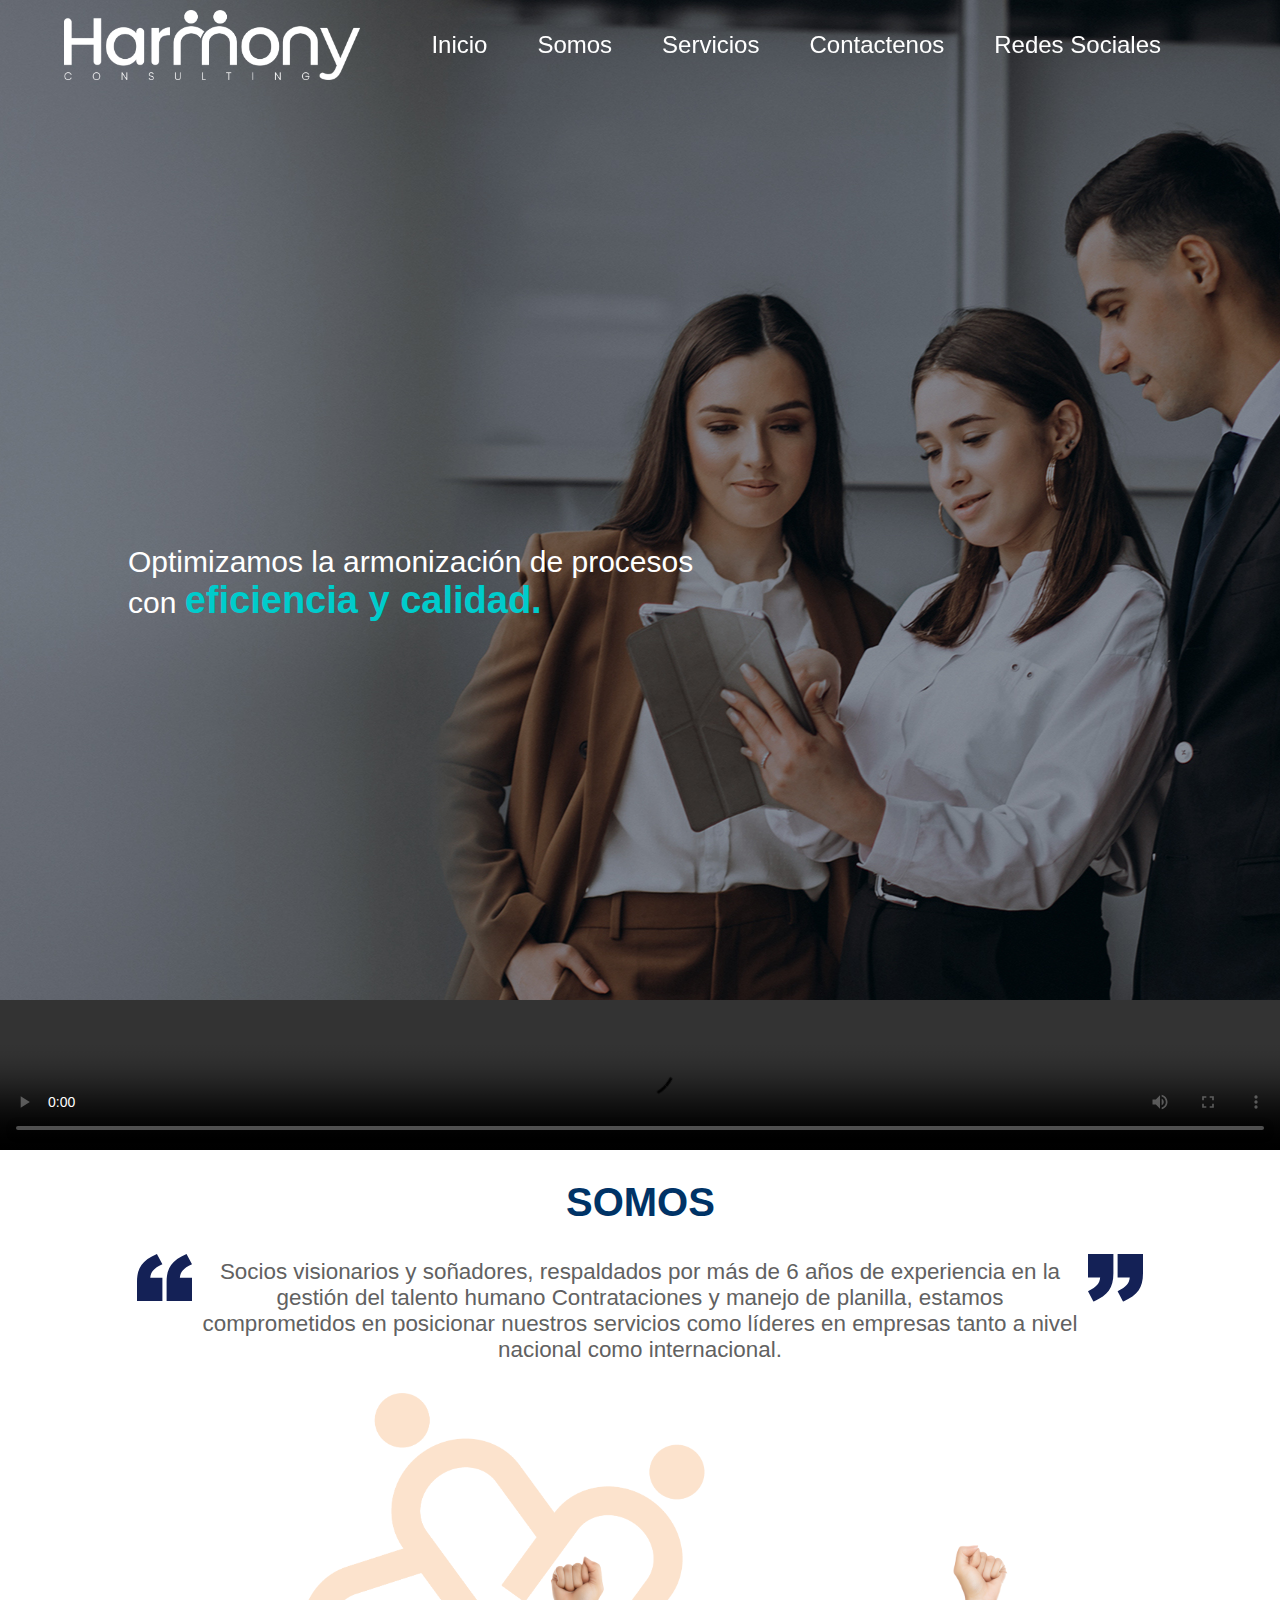
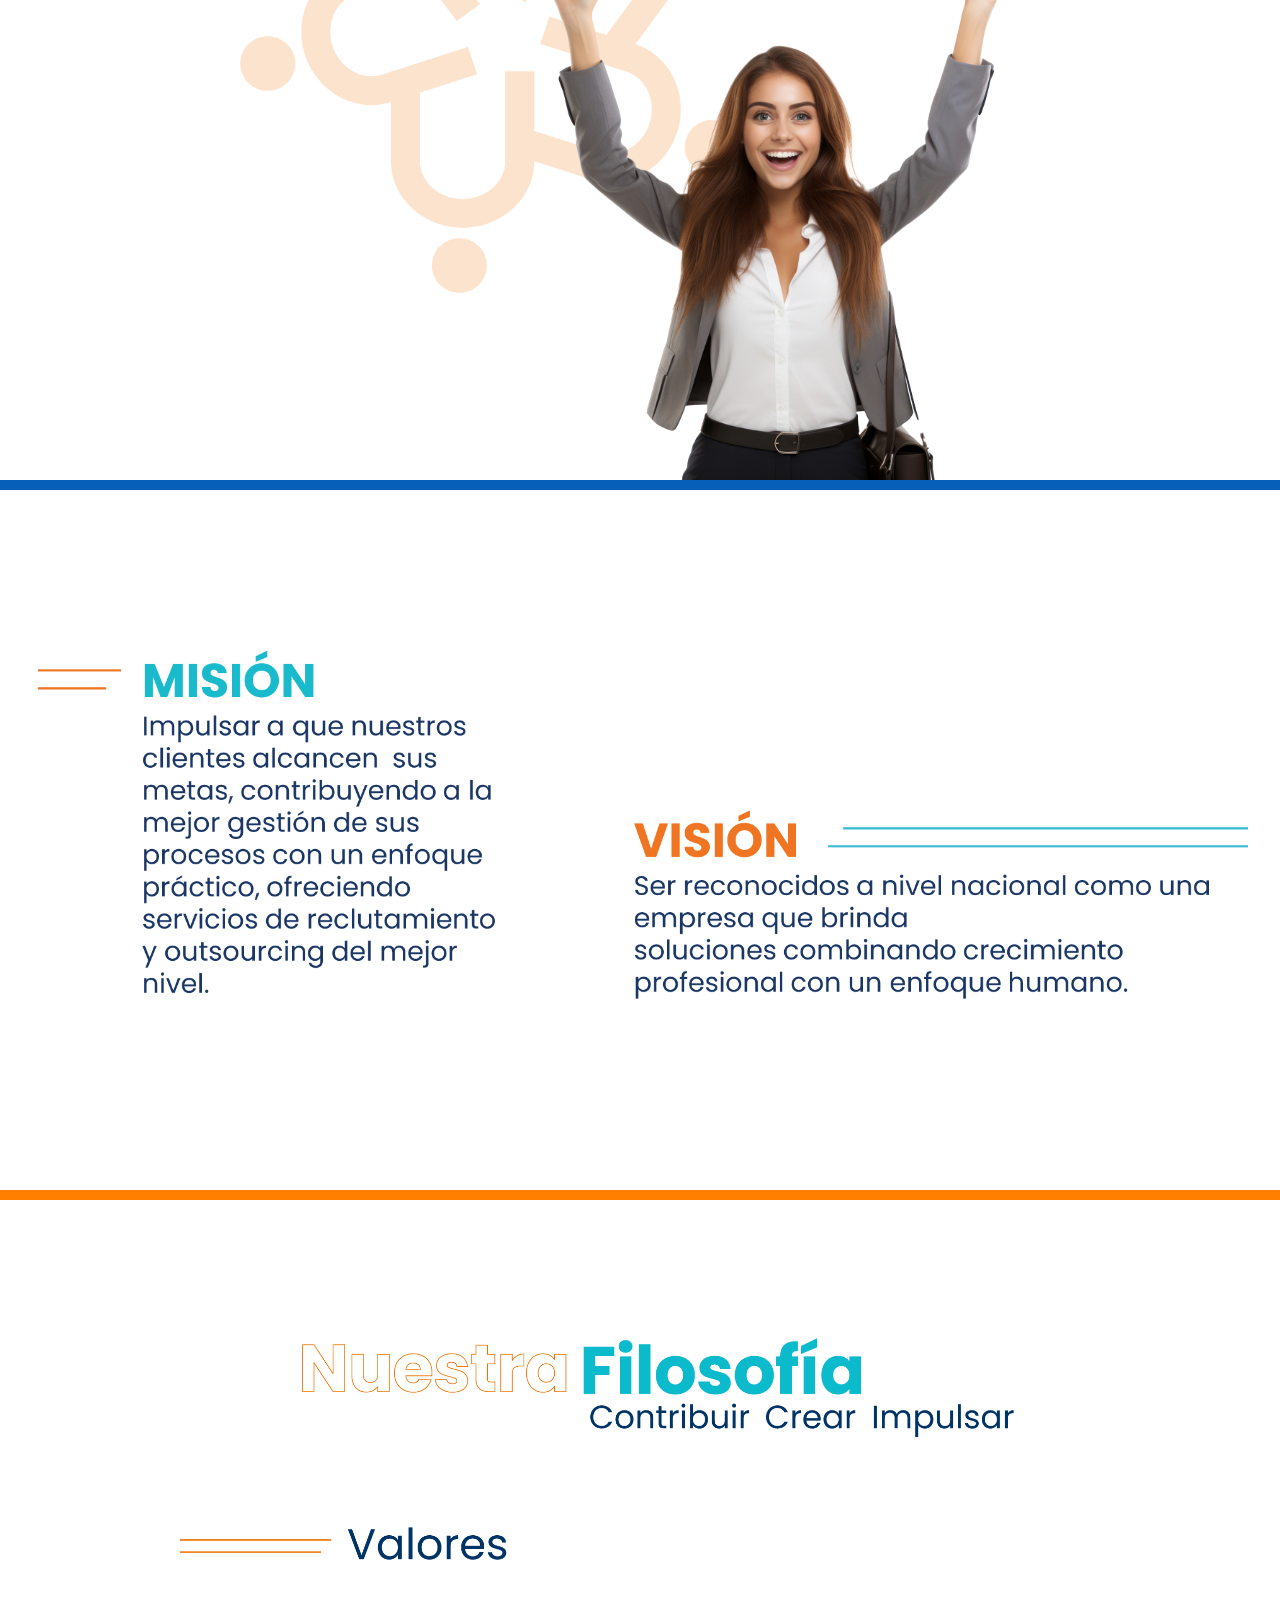
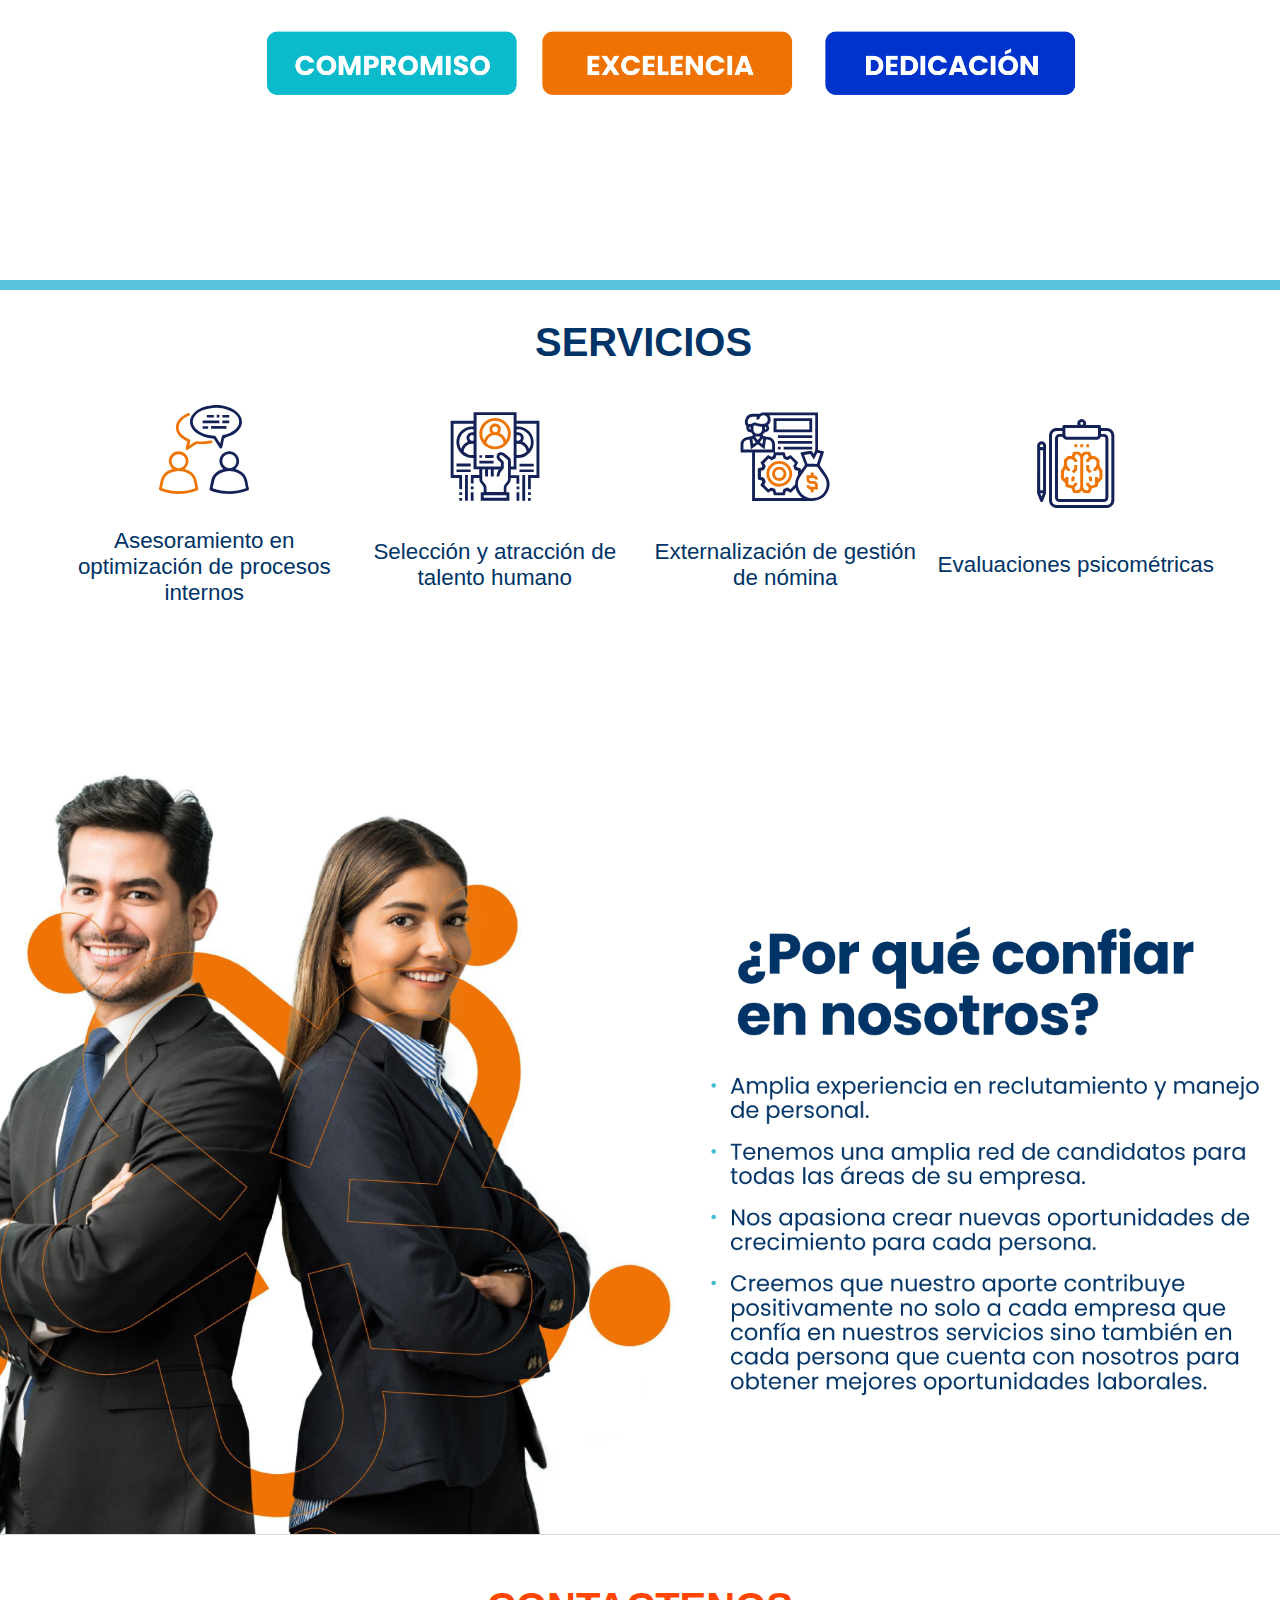
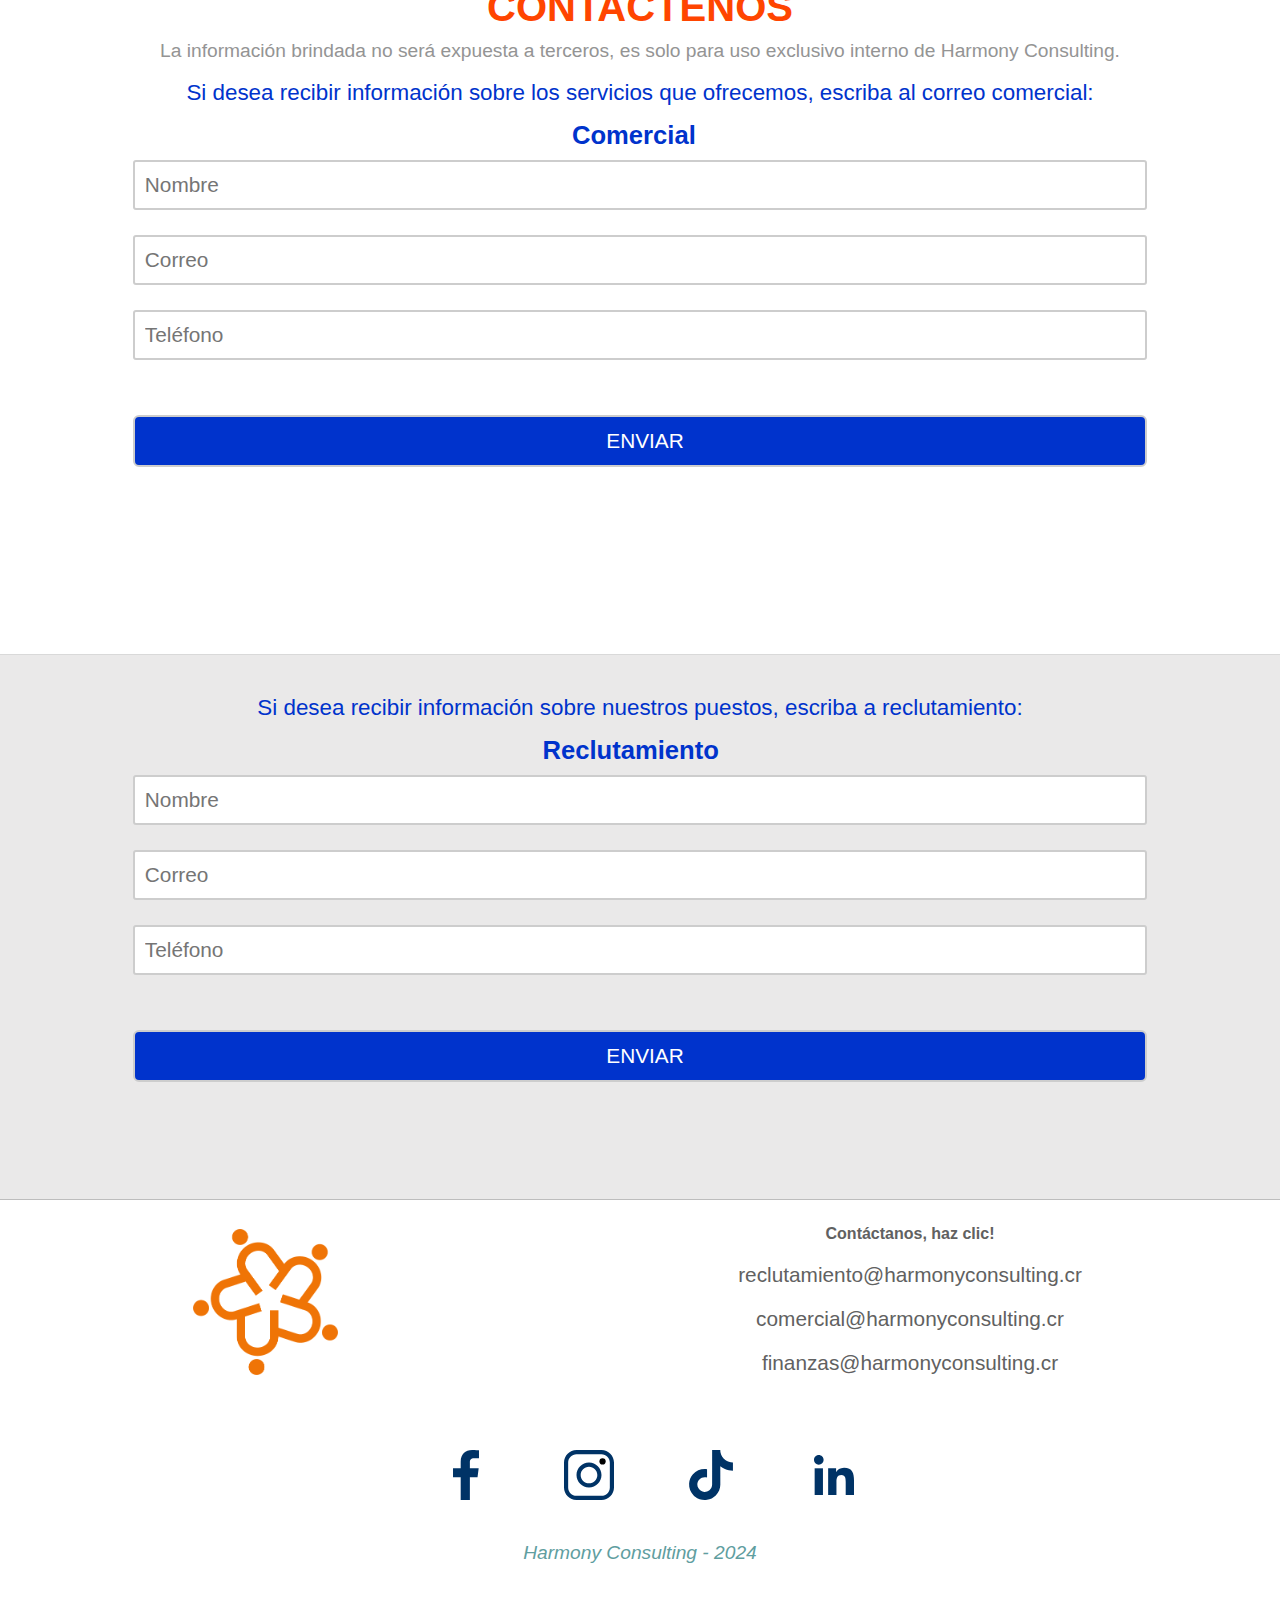
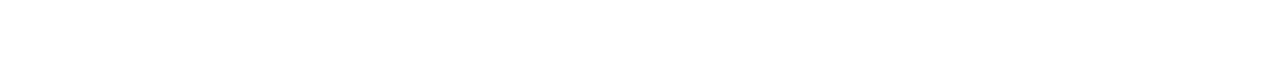
==== commit 03f936ac: "social_added" ====
--- a/index.html
+++ b/index.html
@@ -164,7 +164,6 @@
                     </div>
                </div>
                <input type="submit" value="ENVIAR" class="button">
-               <input type="hidden" name="_next" value="http://www.harmonyconsulting.cr//mail_request.html">
                <input type="hidden" name="_captcha" value="false">
                
           </form>
@@ -195,7 +194,6 @@
                     </div>
                </div>
                <input type="submit" value="ENVIAR" class="button">
-               <input type="hidden" name="_next" value="http://www.harmonyconsulting.cr//mail_request.html">
                <input type="hidden" name="_captcha" value="false">
           </form>
      </section>
@@ -225,13 +223,13 @@
                          <img src="svg/facebook.svg" alt="facebook">
                     </a>
                     <a href="https://www.instagram.com/harmonyconsulting.cr" target="_blank">
-                         <img src="svg/instagram.svg" alt="facebook">
+                         <img src="svg/instagram.svg" alt="instagram">
                     </a>
                     <a href="https://www.tiktok.com/@harmonyconsulting6?_t=8nYFafENJsU&_r=1" target="_blank">
-                         <img src="svg/tik-tok.svg" alt="facebook">
-                    </a>
-                    <a href="https://www.linkedin.com" target="_blank">
-                         <img src="svg/linkedin.svg" alt="facebook">
+                         <img src="svg/tik-tok.svg" alt="tik-tok">
+                    </a>
+                    <a href="https://www.linkedin.com/company/104498758" target="_blank">
+                         <img src="svg/linkedin.svg" alt="linkedin">
                     </a>
                </div>
                
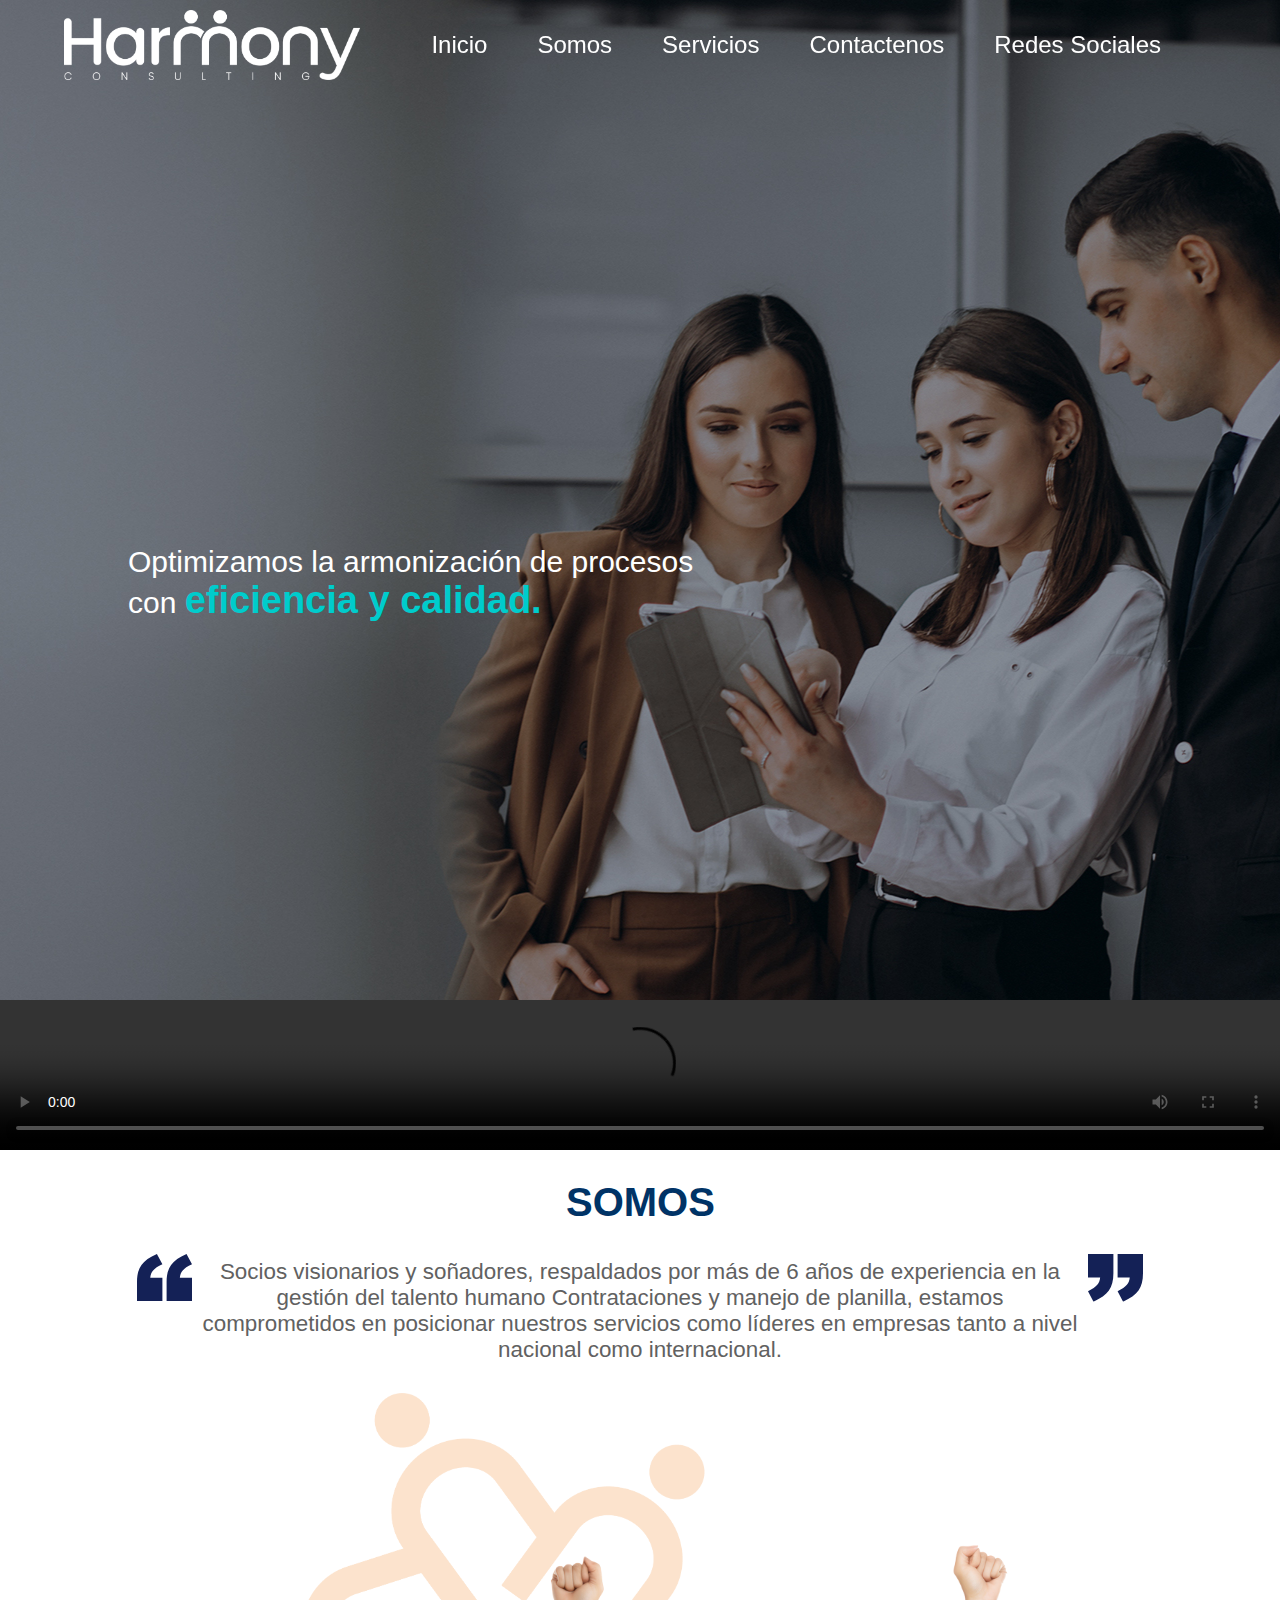
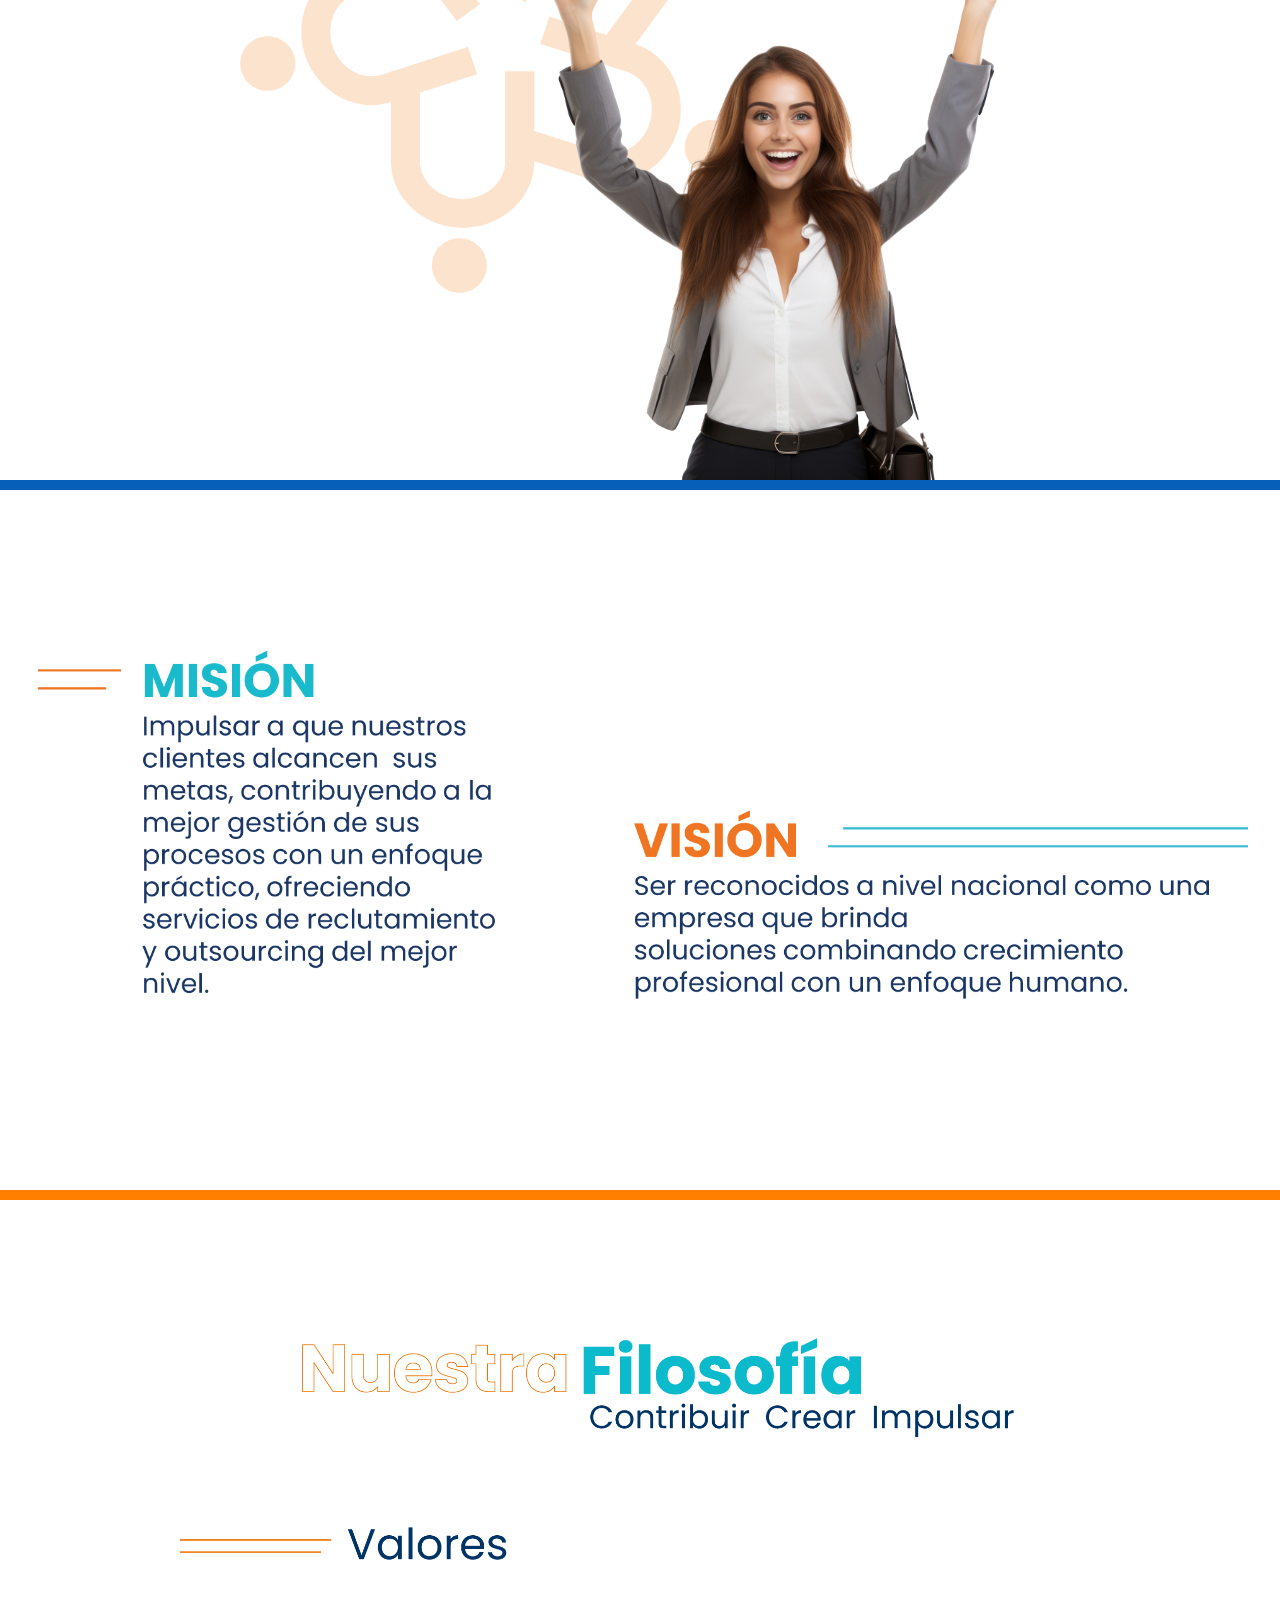
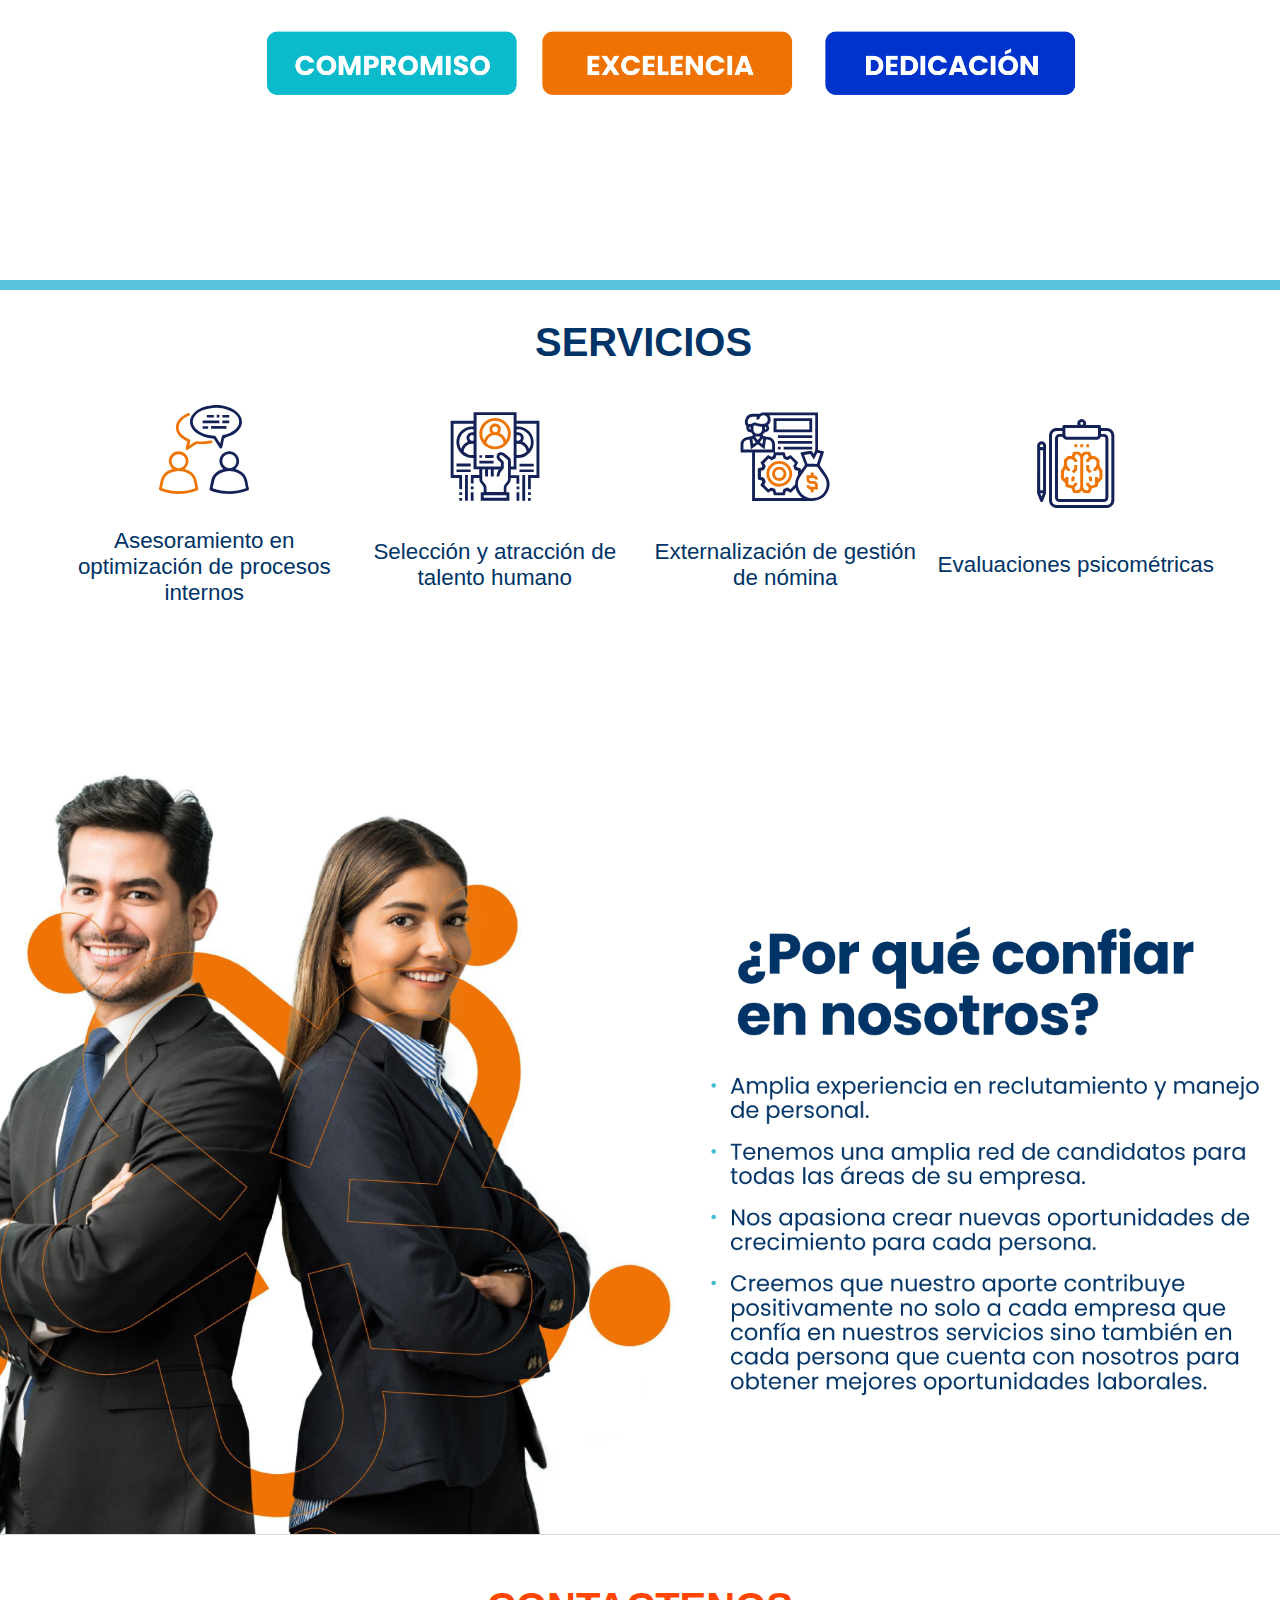
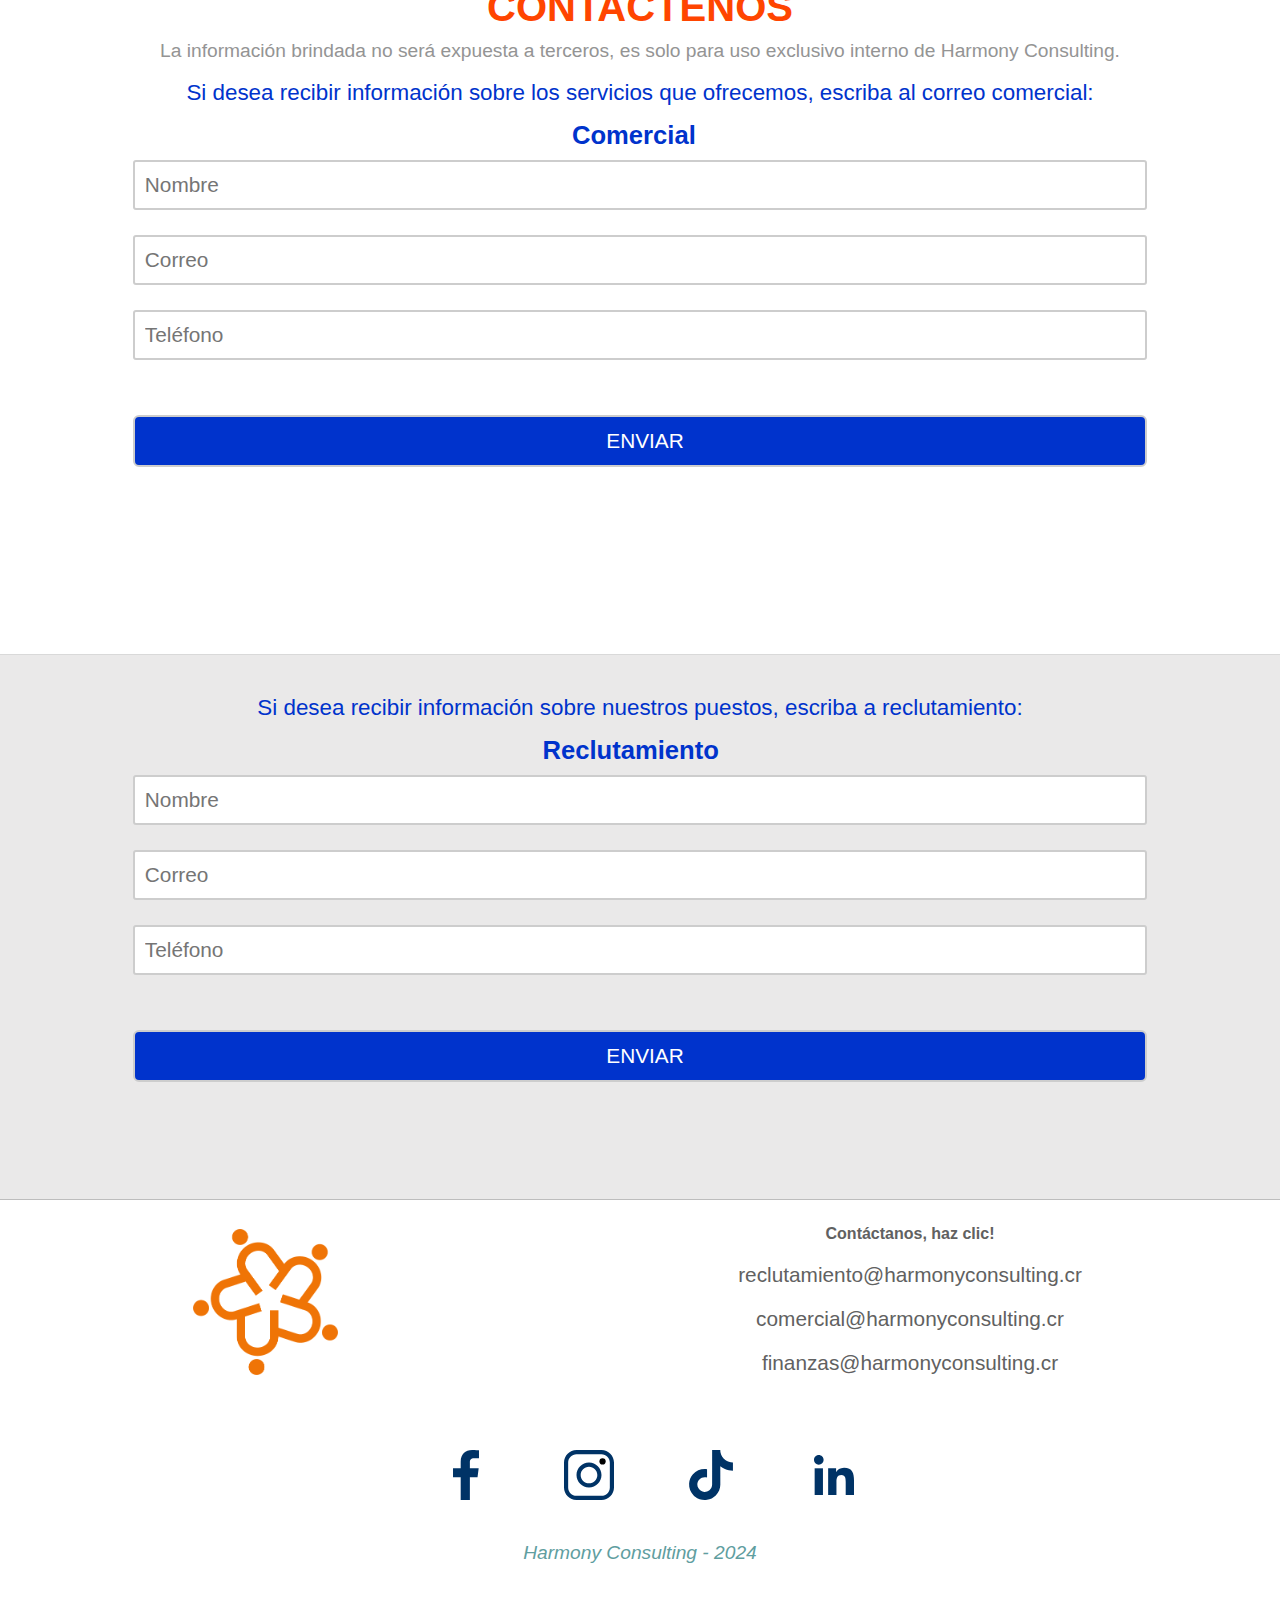
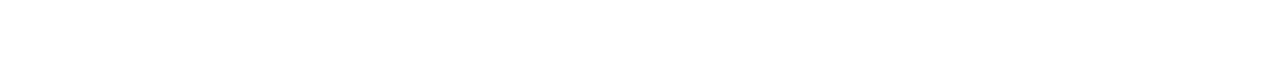
==== commit 3366496c: "issue" ====
--- a/index.html
+++ b/index.html
@@ -18,7 +18,7 @@
           <label for="menu">
                <img src="./svg/menu_white.svg" class="menu-icon" onclick="clickItem()">
           </label>
-          <ul id="menu_items"" class="menu">
+          <ul id="menu_items" class="menu">
                <a class="ref" href="#banner" onclick="toggle()">
                     <li class="item">Inicio</li>
                </a>
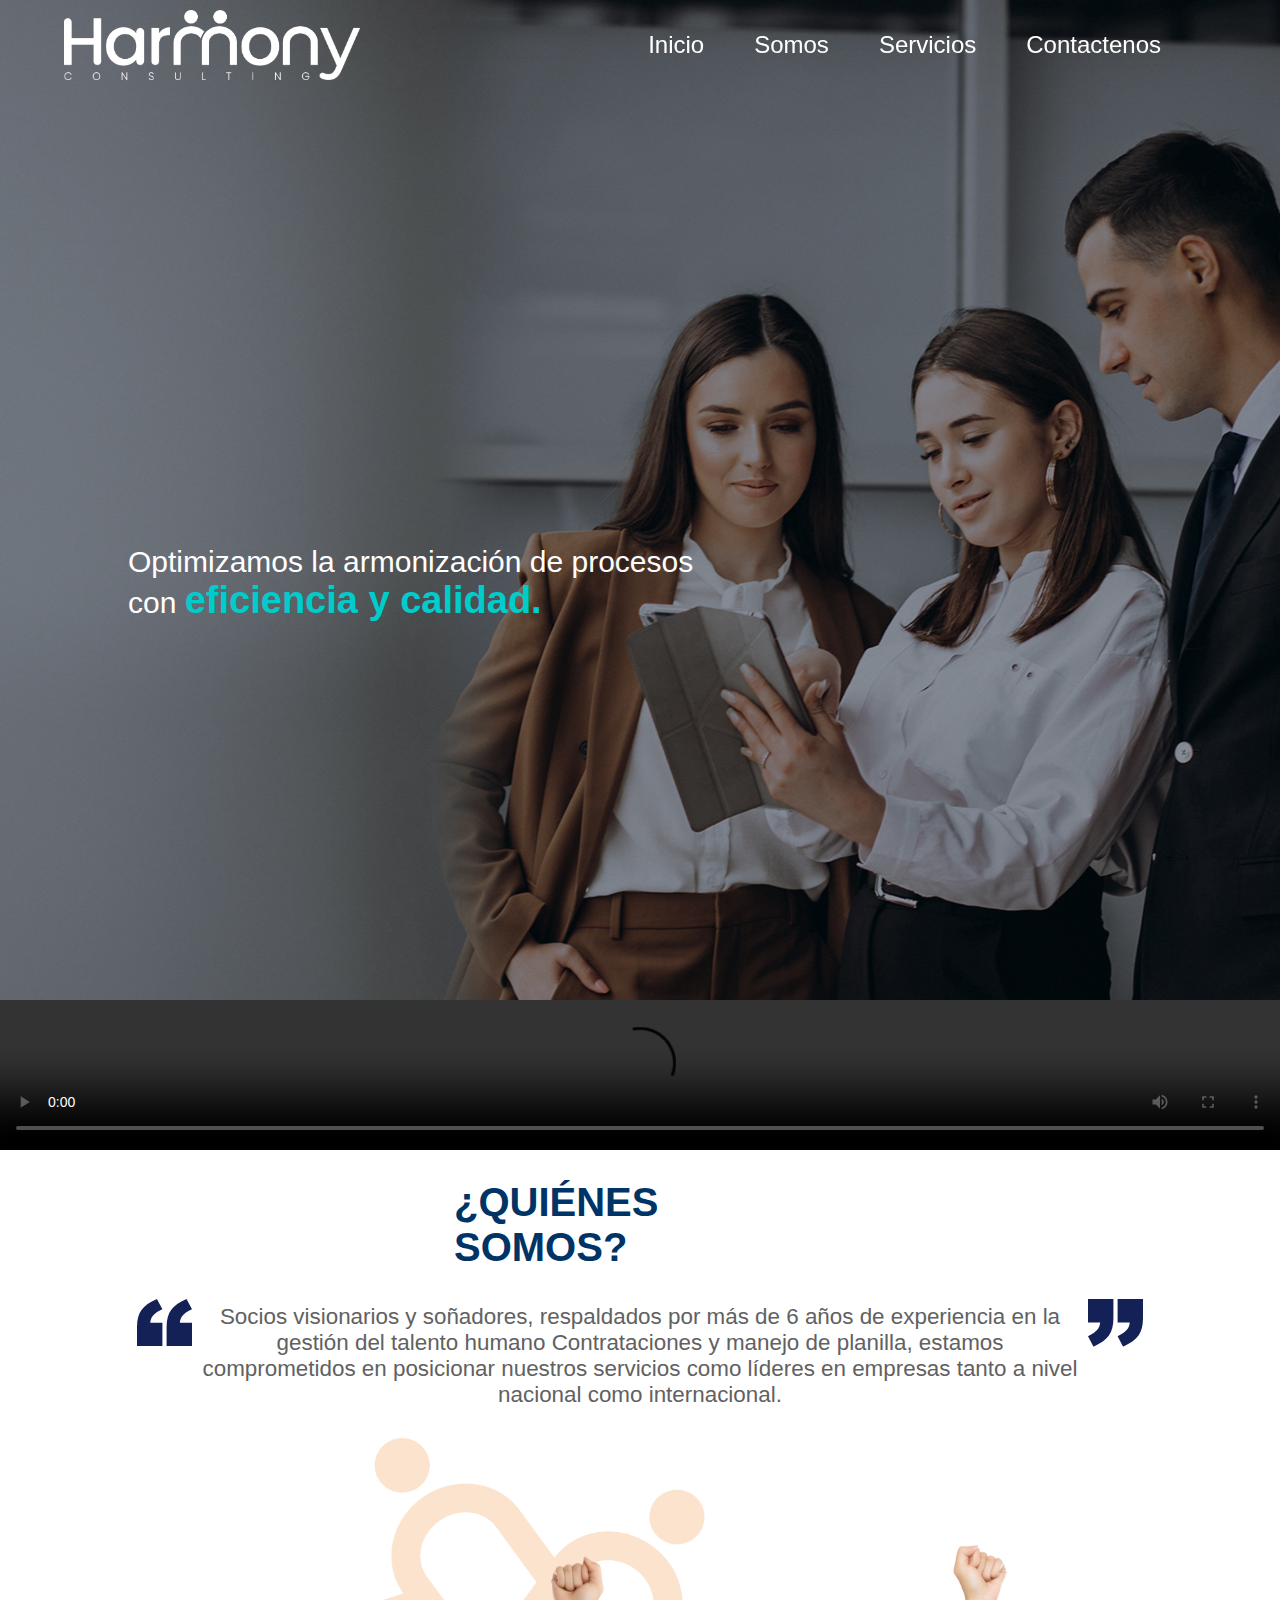
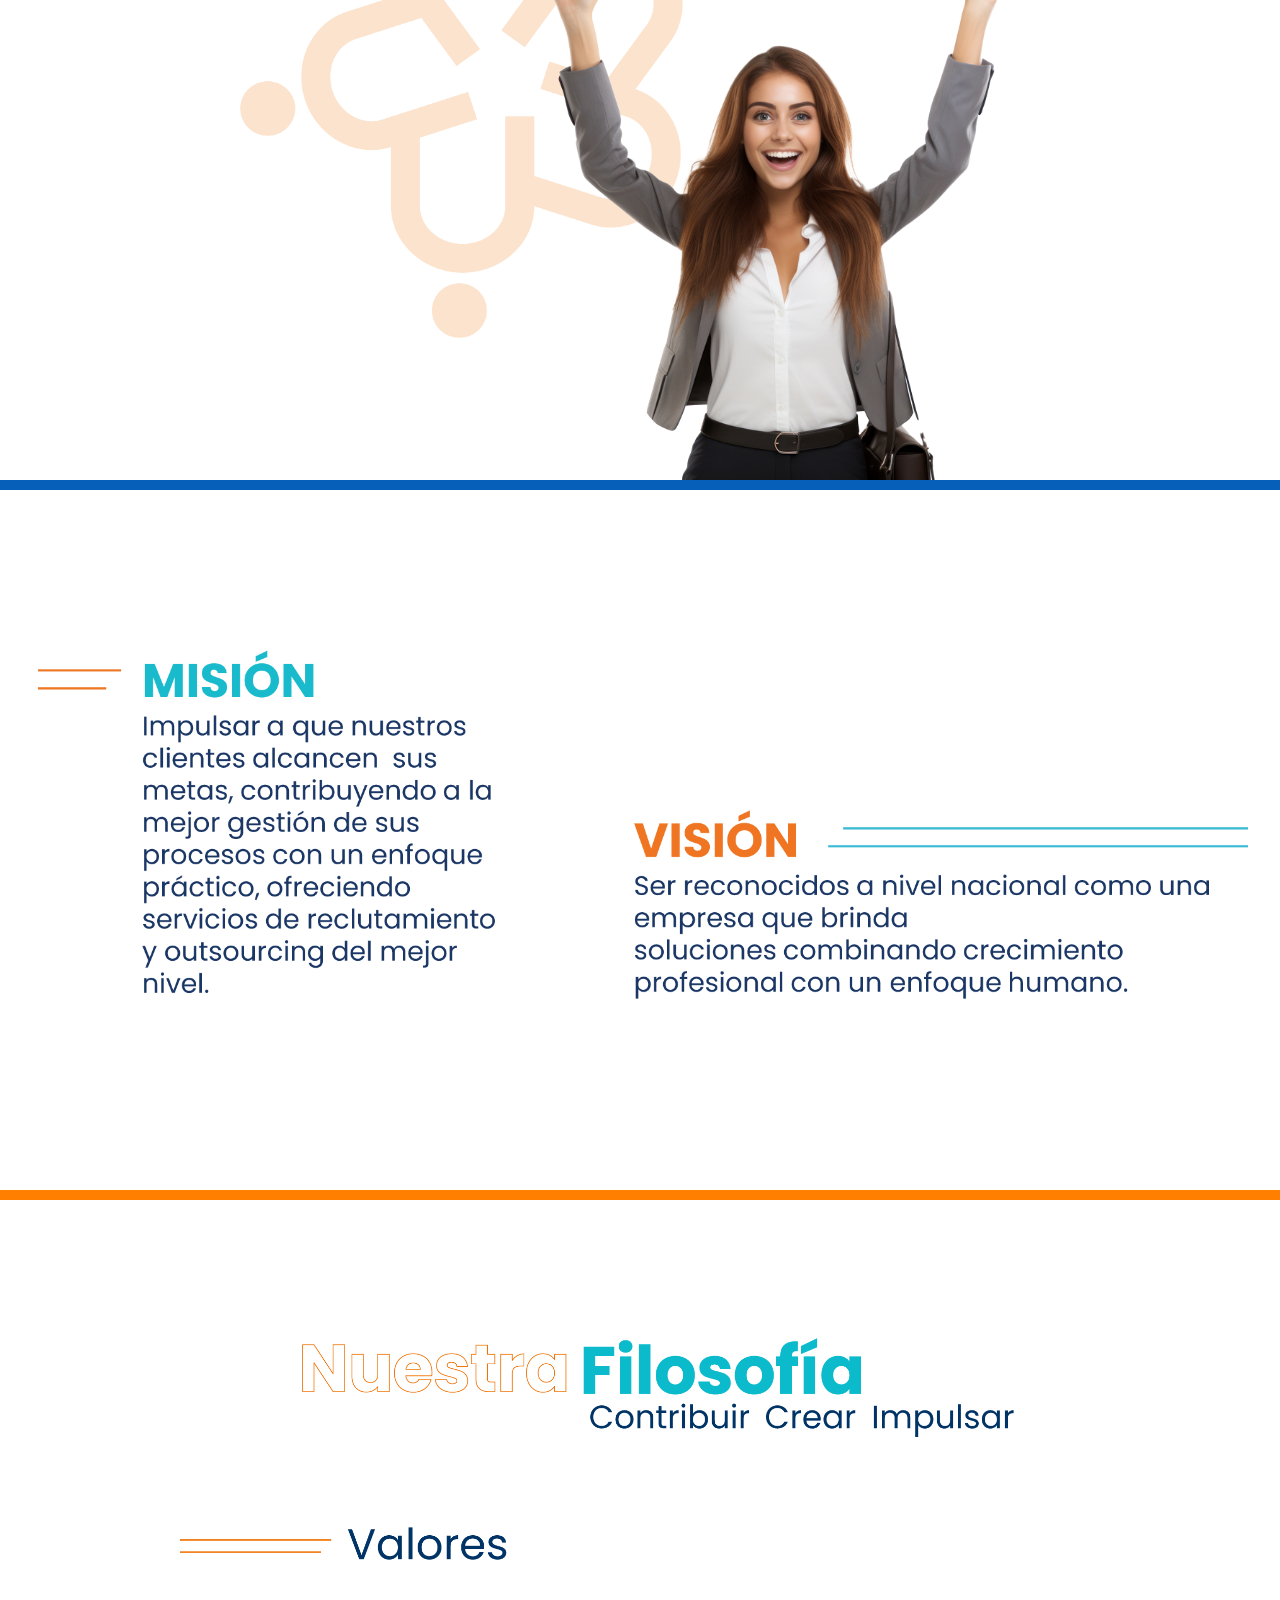
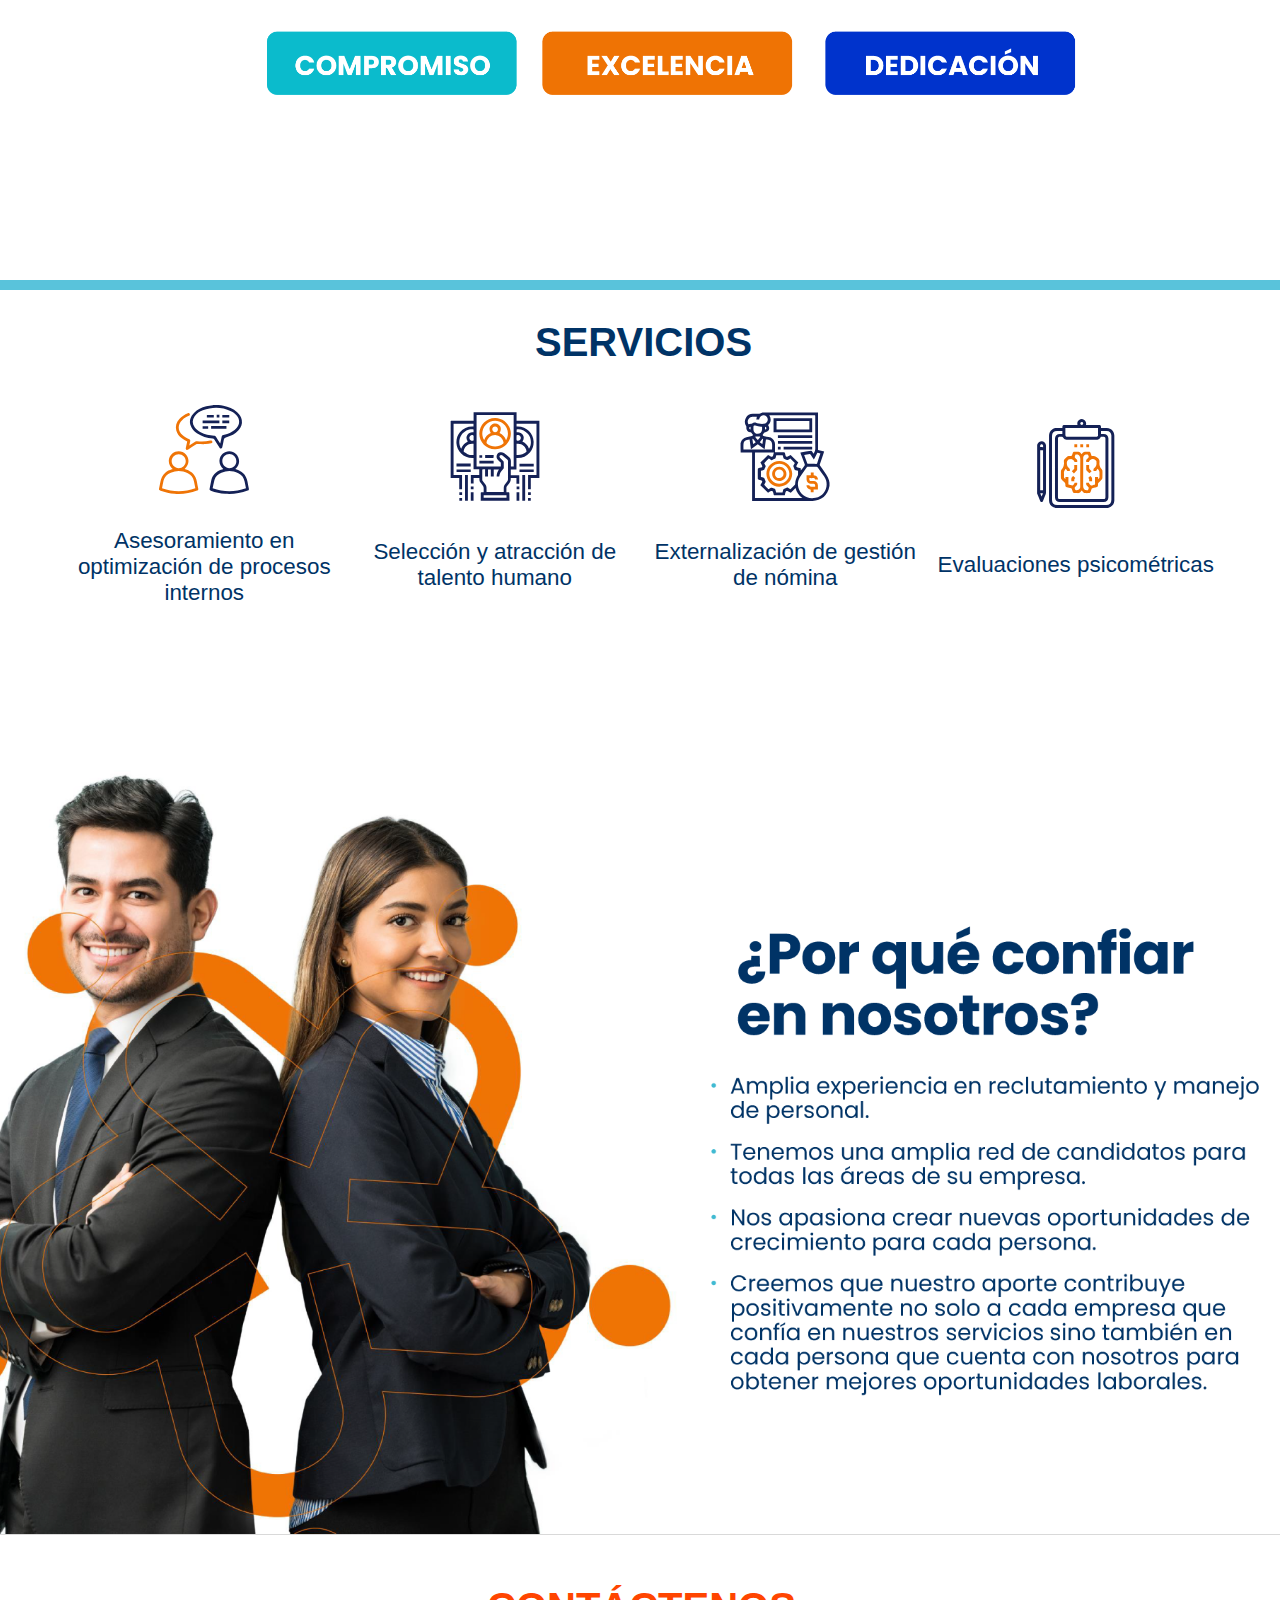
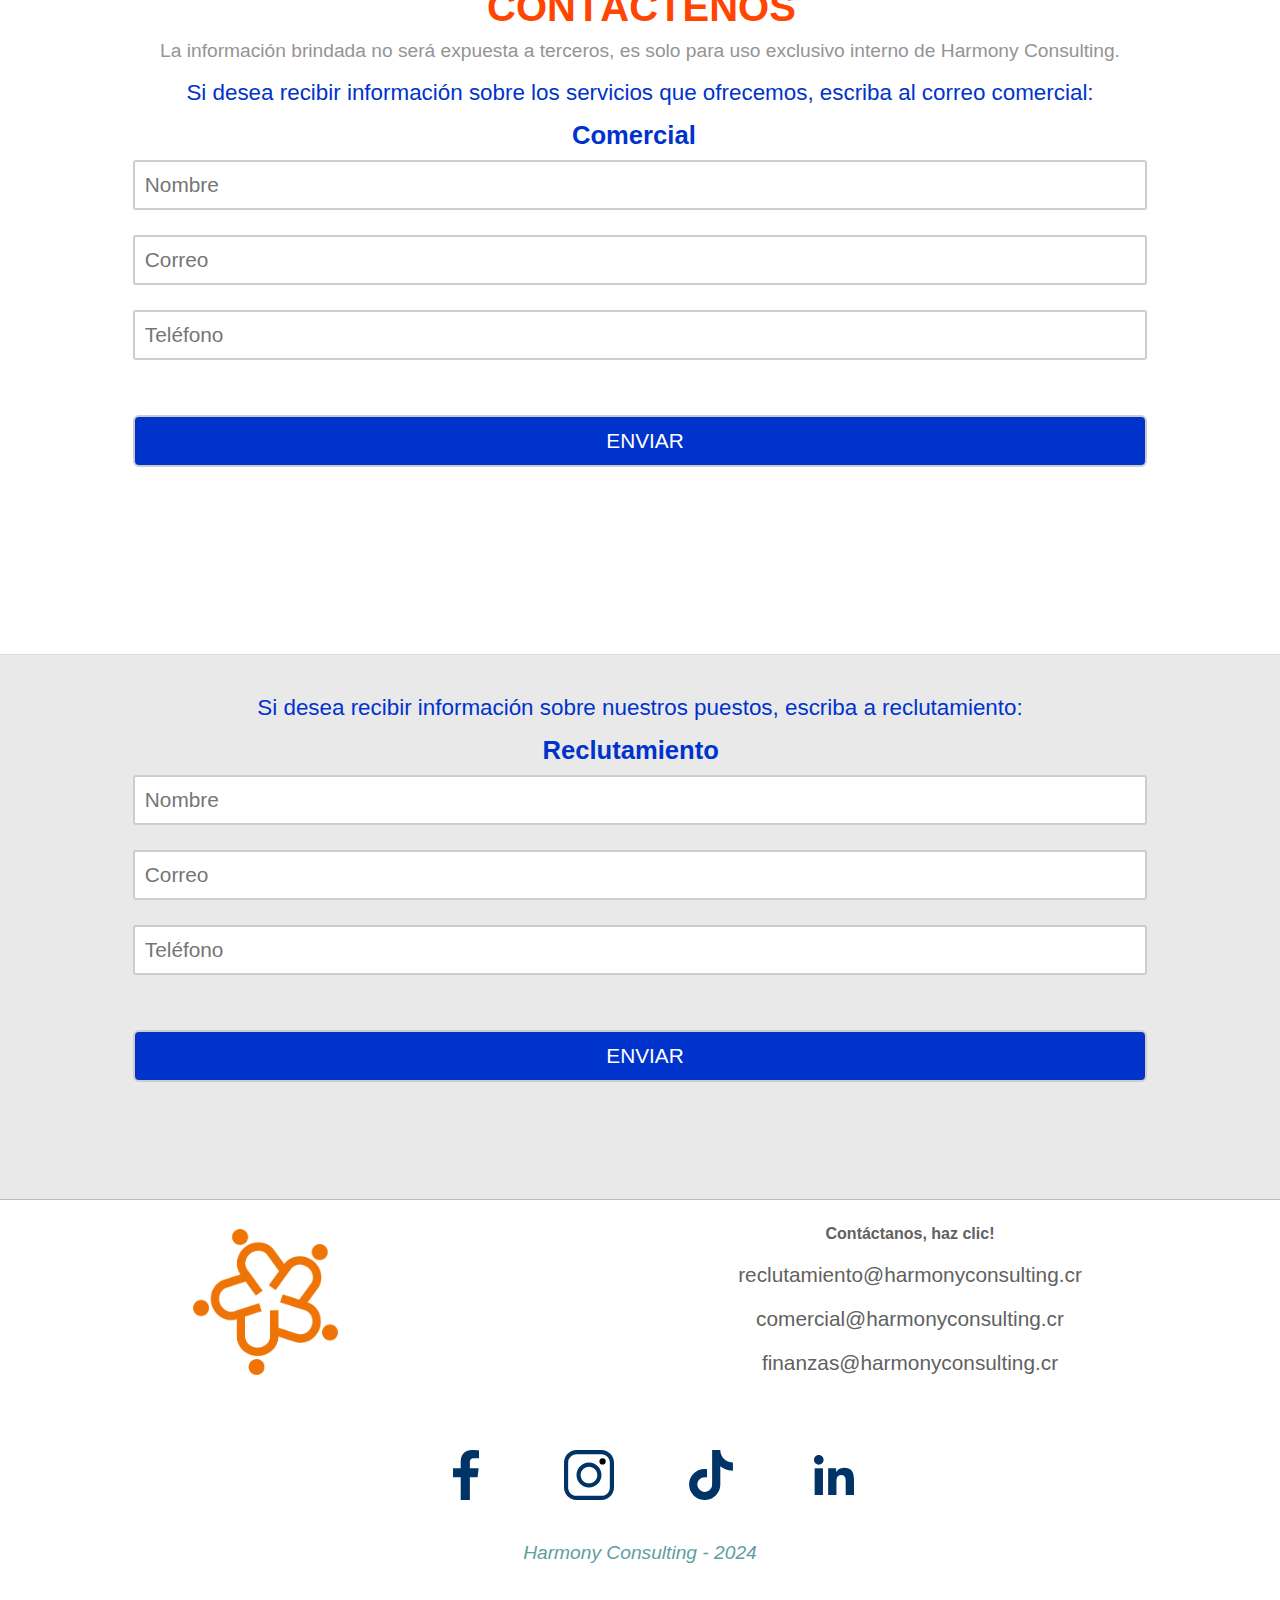
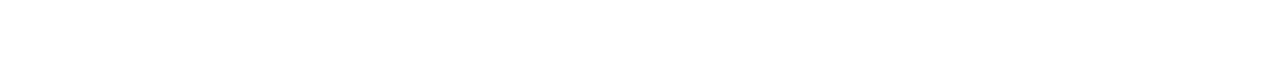
==== commit 5526f020: "some changes" ====
--- a/index.html
+++ b/index.html
@@ -34,10 +34,6 @@
                <a class="ref" href="#contact_us" onclick="toggle()">
                     <li class="item">Contactenos</li>
                </a>
-
-               <a class="ref" href="#footer" onclick="toggle()">
-                    <li class="item">Redes Sociales</li>
-               </a>
           </ul>
      </header>
 
@@ -64,7 +60,7 @@
      <!-- ------------------------------------------------------------------------------------------ -->
 
      <section id="we_are">
-          <h2>SOMOS</h2>
+          <h2>¿QUIÉNES SOMOS?</h2>
           
           <div class="container_up">
                <img class="logo" src="./images/icon_color.png" alt="harmony_logo">
@@ -134,7 +130,7 @@
      <!-- ------------------------------------------------------------------------------------------ -->
 
     <section id="contact_us" class="contact1">
-          <h2>CONTACTENOS</h2>
+          <h2>CONTÁCTENOS</h2>
           <p class="privacy_info">
                La información brindada no será expuesta a terceros, 
                es solo para uso exclusivo interno de Harmony Consulting.
--- a/styles.css
+++ b/styles.css
@@ -132,7 +132,7 @@
 
 #we_are h2{
      margin: 10px auto;
-     width: 100px;
+     width: 222px;
      color: #003366;
      font-weight: bold;
 }
@@ -520,7 +520,7 @@
      }
 
      #we_are h2{
-          width: 148px;
+          width: 372px;
           font-size: 2.5rem;
           margin-top: 20px;
      }
